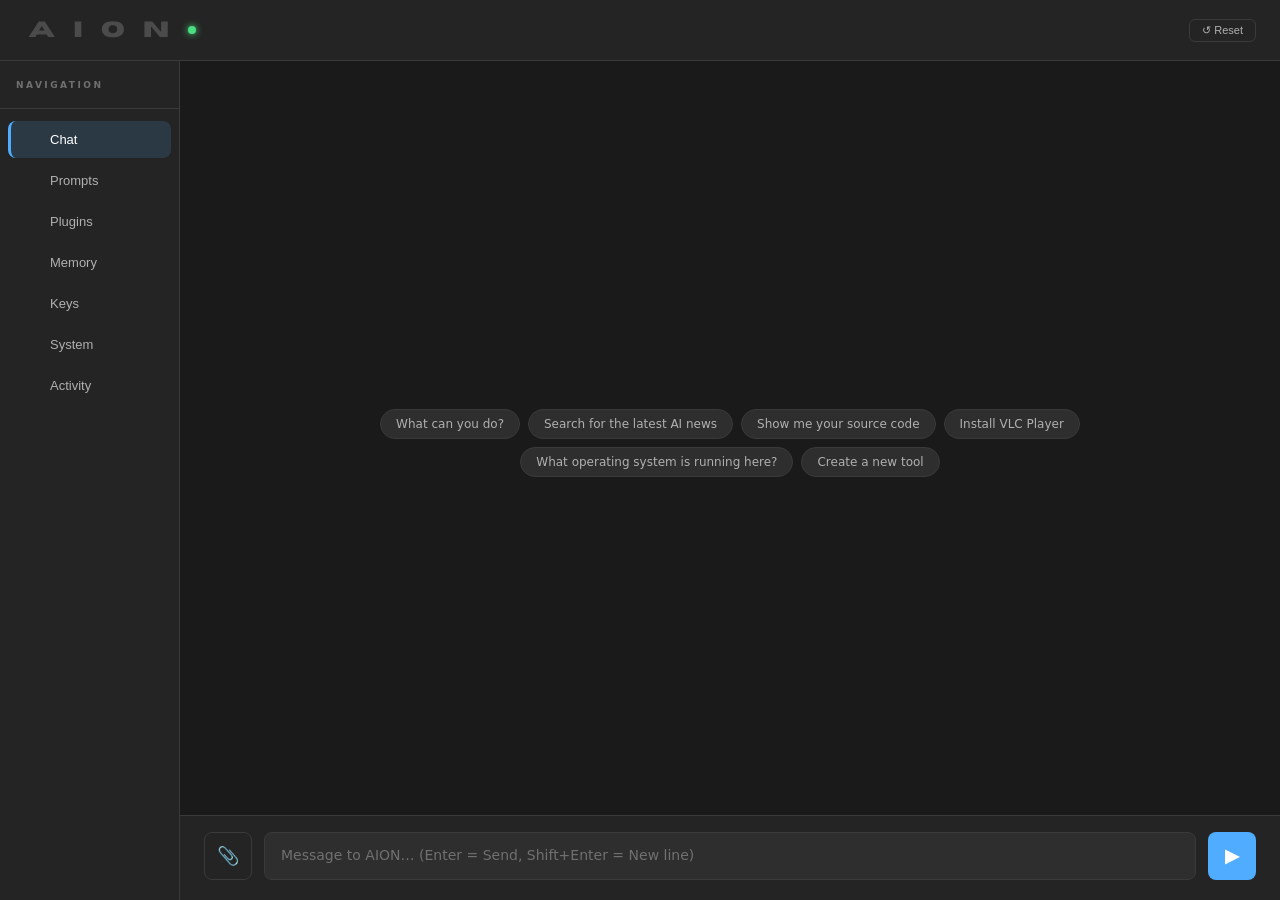
==== static/index.html @ 388251c5 "release: v1.2.2 — refactor, stability fixes, wakeup & UI improvements Refactoring: - Extract AionMem" ====
<!DOCTYPE html>
<html lang="en">
<head>
<meta charset="utf-8" />
<meta name="viewport" content="width=device-width, initial-scale=1" />
<title>AION</title>
<script src="/lucide.min.js" onload="lucide.createIcons()"></script>
<style>
:root {
  --bg:      #1a1a1a;
  --bg2:     #242424;
  --bg3:     #2e2e2e;
  --bg4:     #383838;
  --bg5:     #424242;
  --border:  #3a3a3a;
  --border2: #4a4a4a;
  --text:    #ffffff;
  --text2:   #b0b0b0;
  --text3:   #707070;
  --accent:  #ffffff;
  --accent2: #e0e0e0;
  --green:   #4ade80;
  --red:     #ff6b6b;
  --yellow:  #fbbf24;
  --purple:  #d8b4fe;
  --purple2: #c084fc;
  --radius:  8px;
  --sidebar: 180px;
}
*, *::before, *::after { box-sizing: border-box; margin: 0; padding: 0; }
html, body { height: 100%; background: var(--bg); color: var(--text); font-family: 'Segoe UI', system-ui, -apple-system, sans-serif; font-size: 14px; overflow: hidden; }
.app { display: flex; flex-direction: column; height: 100vh; }

/* ── Update Banner ──────────────────────────────────────────────────────── */
#updateBanner {
  display: none;
  align-items: center;
  gap: 10px;
  padding: 8px 16px;
  background: #1a1500;
  border-bottom: 1px solid var(--yellow);
  color: var(--yellow);
  font-size: 13px;
  flex-shrink: 0;
  z-index: 100;
}
#updateBanner a { color: var(--yellow); text-decoration: underline; }
#updateBanner .ub-close {
  margin-left: auto;
  background: none;
  border: none;
  color: var(--yellow);
  font-size: 16px;
  cursor: pointer;
  line-height: 1;
  padding: 0 2px;
  opacity: .7;
}
#updateBanner .ub-close:hover { opacity: 1; }

/* ── Header ─────────────────────────────────────────────────────────────── */
.header {
  display: flex; align-items: center; justify-content: space-between;
  padding: 15px 24px; height: auto;
  background: var(--bg2); border-bottom: 1px solid var(--border);
  flex-shrink: 0; z-index: 20;
  gap: 16px;
}
.header-left { display: flex; align-items: center; gap: 14px; }
.logo-icon { width: 150px; flex-shrink: 0; }
.logo-wrap { display: flex; flex-direction: column; gap: 2px; }
.logo { font-size: 15px; font-weight: 900; letter-spacing: 4px; color: #ffffff; font-family: 'Cascadia Code','Fira Code','Consolas',monospace; line-height: 1.2; }
.logo-tagline { font-size: 9px; letter-spacing: 2.5px; color: var(--text3); font-family: 'Cascadia Code','Fira Code','Consolas',monospace; text-transform: uppercase; }
.status-dot { width: 8px; height: 8px; border-radius: 50%; background: var(--green); box-shadow: 0 0 7px var(--green); transition: all 0.3s; flex-shrink: 0; }
.status-dot.thinking { background: var(--yellow); box-shadow: 0 0 10px var(--yellow); animation: dotPulse 1s ease-in-out infinite; }
@keyframes dotPulse { 0%,100%{opacity:1;transform:scale(1)} 50%{opacity:.4;transform:scale(.75)} }
.mood-badge { font-size: 12px; opacity: 0.75; margin-left: 8px; color: var(--text2); letter-spacing: .3px; }
/* AION message bubbles: subtle tint per mood — barely visible, like a color temperature shift */
.msg.aion .msg-bubble.mood-curious    { background: #1a2535; border-color: rgba(100,160,255,.18); }
.msg.aion .msg-bubble.mood-focused    { background: #1e1a2e; border-color: rgba(140,100,255,.18); }
.msg.aion .msg-bubble.mood-playful    { background: #251f14; border-color: rgba(255,200,80,.18); }
.msg.aion .msg-bubble.mood-calm       { background: #182420; border-color: rgba(60,200,120,.18); }
.msg.aion .msg-bubble.mood-reflective { background: #201825; border-color: rgba(200,100,255,.18); }
/* Activity log table */
.activity-table { width: 100%; border-collapse: collapse; font-size: 12px; }
.activity-table th { text-align: left; color: var(--text3); font-size: 10px; letter-spacing: 1.5px; text-transform: uppercase; padding: 6px 10px; border-bottom: 1px solid var(--border); font-weight: 700; }
.activity-table td { padding: 7px 10px; border-bottom: 1px solid rgba(255,255,255,.04); color: var(--text2); vertical-align: middle; }
.activity-table tr:hover td { background: rgba(255,255,255,.03); }
.activity-table .aev-tool { font-family: monospace; color: var(--text); font-size: 12px; }
.activity-table .aev-ok   { color: #00e564; }
.activity-table .aev-err  { color: #ff5050; }
.activity-table .aev-dur  { color: var(--text3); font-size: 11px; }
.hbtn { background: transparent; border: 1px solid var(--border); color: var(--text2); padding: 4px 12px; border-radius: 6px; cursor: pointer; font-size: 11px; transition: all .15s; white-space: nowrap; }
.hbtn:hover { border-color: var(--text); color: var(--text); }
.hbtn.danger:hover { border-color: var(--red); color: var(--red); }

/* ── Main layout ─────────────────────────────────────────────────────────── */
.main { display: flex; flex: 1; overflow: hidden; }

/* ══════════════════════════════════════════════════════════════════════════
   PERSISTENT SIDEBAR
══════════════════════════════════════════════════════════════════════════ */
.sidebar {
  width: var(--sidebar); min-width: var(--sidebar);
  background: var(--bg2); border-right: 1px solid var(--border);
  display: flex; flex-direction: column;
  flex-shrink: 0; z-index: 10; overflow: hidden;
}
.sidebar-top {
  height: 48px; display: flex; align-items: center; padding: 0 16px;
  border-bottom: 1px solid var(--border); flex-shrink: 0;
}
.sidebar-label { font-size: 9px; letter-spacing: 2.5px; text-transform: uppercase; color: var(--text3); font-weight: 700; }
.sidebar-nav { display: flex; flex-direction: column; padding: 12px 8px; gap: 4px; flex: 1; }

.snav-btn {
  display: flex; align-items: center; gap: 12px;
  padding: 11px 12px; border-radius: 8px; width: 100%;
  border: none; background: transparent; color: var(--text2);
  font-size: 13px; font-weight: 500; cursor: pointer; transition: all .15s; text-align: left;
  white-space: nowrap; position: relative;
}
.snav-btn:hover { background: var(--bg3); color: var(--text); }
.snav-btn.active {
  background: rgba(79, 172, 254, 0.15); color: #ffffff;
  border-left: 3px solid #4facfe; padding-left: 9px;
}
.snav-icon { display:flex; align-items:center; justify-content:center; flex-shrink:0; width:18px; }
.snav-icon svg { width:15px; height:15px; stroke-width:1.75; }
/* Lucide icon sizing helper */
.icon svg, i[data-lucide] { display:inline-block; vertical-align:middle; }
.icon-sm svg { width:13px; height:13px; stroke-width:1.75; }
.icon-md svg { width:16px; height:16px; stroke-width:1.75; }
.icon-lg svg { width:20px; height:20px; stroke-width:1.5; }
.iacc-icon svg { width:13px; height:13px; stroke-width:1.75; }
.snav-label { flex: 1; }
.snav-dot { width: 5px; height: 5px; border-radius: 50%; background: var(--yellow); flex-shrink: 0; opacity: 0; transition: opacity .15s; }
.snav-dot.visible { opacity: 1; }

/* ══════════════════════════════════════════════════════════════════════════
   CONTENT AREA — full-width pages
══════════════════════════════════════════════════════════════════════════ */
.content-area { flex: 1; min-width: 0; display: flex; overflow: hidden; position: relative; }

.section { position: absolute; inset: 0; display: none; flex-direction: column; overflow: hidden; }
.section.active { display: flex; }

/* ─────────────────────────────────────────────────────────────────
   SECTION: CHAT
───────────────────────────────────────────────────────────────── */
.messages {
  flex: 1; overflow-y: auto; padding: 32px 48px 20px;
  display: flex; flex-direction: column; gap: 12px; scroll-behavior: smooth;
}
.welcome { display: flex; flex-direction: column; align-items: center; justify-content: center; flex: 1; gap: 18px; padding: 40px; text-align: center; }
.welcome-icon { font-size: 42px; opacity: .12; line-height: 1; }
.welcome h2 { font-size: 30px; font-weight: 900; letter-spacing: 8px; color: #ffffff; font-family: 'Cascadia Code','Fira Code','Consolas',monospace; }
.welcome p { color: var(--text2); max-width: 360px; line-height: 1.75; font-size: 13px; }
.chips { display: flex; flex-wrap: wrap; gap: 8px; justify-content: center; margin-top: 6px; }
.chip { background: var(--bg3); border: 1px solid var(--border); color: var(--text2); padding: 7px 15px; border-radius: 20px; font-size: 12px; cursor: pointer; transition: all .15s; user-select: none; }
.scroll-bottom-btn { position:absolute; right:22px; bottom:78px; z-index:30; width:32px; height:32px; border-radius:50%; background:var(--bg4); border:1px solid var(--border); color:var(--text2); cursor:pointer; display:flex; align-items:center; justify-content:center; box-shadow:0 2px 10px rgba(0,0,0,.5); transition:opacity .18s, transform .18s; opacity:0; pointer-events:none; }
.scroll-bottom-btn.visible { opacity:1; pointer-events:auto; }
.scroll-bottom-btn:hover { background:var(--bg5); color:var(--text); transform:translateY(-1px); }
.perm-row { display:flex; align-items:center; justify-content:space-between; padding:5px 8px; background:var(--bg3); border-radius:6px; border:1px solid var(--border); }
.perm-label { font-size:12px; color:var(--text2); }
.perm-select { background:var(--bg4); border:1px solid var(--border); color:var(--text); padding:3px 6px; border-radius:5px; font-size:11px; cursor:pointer; outline:none; }
.perm-select.val-allow { border-color:rgba(0,229,100,.4); color:#00e564; }
.perm-select.val-ask   { border-color:rgba(255,200,0,.4);  color:#ffc800; }
.perm-select.val-deny  { border-color:rgba(255,80,80,.4);  color:#ff5050; }
.key-badge { font-size: 10px; font-weight: 700; padding: 2px 7px; border-radius: 10px; letter-spacing: .5px; }
.key-set   { background: rgba(0,229,100,.12); color: #00e564; border: 1px solid rgba(0,229,100,.25); }
.key-missing { background: rgba(255,80,80,.12); color: #ff5050; border: 1px solid rgba(255,80,80,.25); }
.key-name  { font-size: 11px; font-family: monospace; color: var(--text2); }
.key-input { flex: 1; background: var(--bg4); border: 1px solid var(--border); color: var(--text); padding: 5px 8px; border-radius: 6px; font-size: 12px; font-family: monospace; outline: none; }
.key-input:focus { border-color: var(--text2); }
.chip:hover { border-color: var(--text); color: var(--text); background: rgba(255,255,255,.06); }

/* Messages */
.msg { display: flex; flex-direction: column; max-width: min(78%, 780px); animation: msgIn .18s ease; margin-bottom: 8px; min-width: 0; }
@keyframes msgIn { from{opacity:0;transform:translateY(4px)} to{opacity:1;transform:translateY(0)} }
.msg.user  { align-self: flex-end;  align-items: flex-end; }
.msg.aion  { align-self: flex-start; align-items: flex-start; }
.msg-label { font-size: 10px; color: var(--text3); letter-spacing: 1.5px; text-transform: uppercase; margin-bottom: 5px; padding: 0 4px; }
.msg-bubble {
  padding: 14px 18px; border-radius: var(--radius); line-height: 1.65; font-size: 14px;
  word-break: break-word; overflow-wrap: break-word; min-width: 0;
  max-width: 100%; overflow: hidden;
}
.msg.user .msg-bubble { background: #2e2e2e; border: 1px solid #3a3a3a; color: #e8e8e8; border-radius: var(--radius) var(--radius) 4px var(--radius); }
.msg.aion .msg-bubble { background: var(--bg3); border: 1px solid var(--border); border-radius: var(--radius) var(--radius) var(--radius) 4px; }
.msg.aion .msg-bubble.streaming::after { content: '▋'; color: var(--text2); animation: cursorBlink .8s step-end infinite; font-size: 13px; margin-left: 1px; }
@keyframes cursorBlink { 50%{opacity:0} }
.token-badge { font-size: 10px; color: var(--text3); margin-top: 4px; padding-left: 2px; opacity: .6; letter-spacing: .3px; }
.msg-bubble code { background: rgba(255,255,255,.07); padding: 1px 6px; border-radius: 4px; font-family: 'Cascadia Code','Fira Code','Consolas',monospace; font-size: 12.5px; color: #b8d8ff; }
.msg-bubble pre { background: rgba(0,0,0,.5); border: 1px solid var(--border2); border-radius: 7px; padding: 12px 14px; margin: 8px 0; overflow-x: auto; max-width: 100%; }
.msg-bubble pre code { background: none; padding: 0; font-size: 12px; color: #cce0ff; white-space: pre; }
.msg-bubble strong { color: #fff; }
.msg-bubble em { color: var(--text2); font-style: italic; }
.msg-bubble h1,.msg-bubble h2,.msg-bubble h3 { color: #fff; margin: 10px 0 4px; }
.msg-bubble ul,.msg-bubble ol { margin: 6px 0 6px 20px; }
.msg-bubble li { margin: 3px 0; }
.msg-bubble p  { margin: 4px 0; }
.msg-bubble a  { color: #a0c8ff; word-break: break-all; }

/* Copy button */
.msg-actions { display: flex; gap: 4px; opacity: 0; transition: opacity .15s; margin-top: 5px; padding: 0 4px; }
.msg:hover .msg-actions { opacity: 1; }
.copy-btn { background: var(--bg3); border: 1px solid var(--border); color: var(--text3); padding: 3px 9px; border-radius: 5px; font-size: 10px; cursor: pointer; transition: all .15s; letter-spacing: .3px; }
.copy-btn:hover { border-color: var(--text2); color: var(--text2); background: rgba(255,255,255,.04); }
.approval-bar { display: flex; gap: 8px; margin-top: 10px; padding: 10px 14px; background: rgba(255,255,255,.03); border: 1px solid var(--border); border-radius: 8px; align-items: center; }
.approval-bar-label { font-size: 11px; color: var(--text2); flex: 1; }
.approval-btn { padding: 6px 18px; border-radius: 6px; border: 1px solid; font-size: 12px; font-weight: 600; cursor: pointer; letter-spacing: .4px; transition: all .15s; background: transparent; }
.approval-btn.confirm { border-color: var(--green); color: var(--green); }
.approval-btn.confirm:hover { background: rgba(0,230,118,.12); }
.approval-btn.cancel  { border-color: var(--red); color: var(--red); }
.approval-btn.cancel:hover  { background: rgba(255,77,77,.12); }
.approval-btn:disabled { opacity: .4; cursor: default; }

/* ── Inline Accordions (Thoughts + Tools) ─────────────────────────────── */
.inline-acc {
  align-self: center;
  width: 100%; max-width: 660px;
  border-radius: 7px; border: 1px solid var(--border);
  overflow: hidden; animation: msgIn .15s ease; flex-shrink: 0; margin: 1px 0;
}
.thought-acc { background: rgba(155,109,219,.05); border-left: 2px solid rgba(155,109,219,.4); }
.tool-acc { background: var(--bg2); border-left: 2px solid var(--border2); }
.tool-acc.running { border-left-color: var(--text2); }
.tool-acc.ok  { border-left-color: var(--green); }
.tool-acc.err { border-left-color: var(--red); }

.inline-acc-hdr {
  display: flex; align-items: center; gap: 7px;
  padding: 6px 10px 6px 8px; cursor: pointer; user-select: none;
  font-size: 11.5px; color: var(--text2); min-height: 32px;
}
.inline-acc-hdr:hover { background: rgba(255,255,255,.025); }
.iacc-icon { font-size: 12px; flex-shrink: 0; }
.iacc-name { font-family: 'Cascadia Code','Fira Code','Consolas',monospace; font-size: 11px; font-weight: 600; color: var(--text); flex-shrink: 0; }
.iacc-badge { font-size: 9px; color: var(--purple2); background: rgba(155,109,219,.15); padding: 1px 6px; border-radius: 7px; border: 1px solid rgba(155,109,219,.2); flex-shrink: 0; letter-spacing: .3px; }
.iacc-preview { flex: 1; font-size: 11px; color: var(--text3); overflow: hidden; text-overflow: ellipsis; white-space: nowrap; }
.iacc-status { flex-shrink: 0; font-size: 11px; display: flex; align-items: center; }
.iacc-status.ok  { color: var(--green); }
.iacc-status.err { color: var(--red); }
.iacc-status.running { color: var(--text3); }
.iacc-detail-btn { background: none; border: 1px solid var(--border); color: var(--text3); border-radius: 4px; font-size: 10px; padding: 1px 6px; cursor: pointer; flex-shrink: 0; transition: all .15s; }
.iacc-detail-btn:hover { border-color: var(--text3); color: var(--text2); }
.iacc-toggle { font-size: 9px; color: var(--text3); transition: transform .2s; flex-shrink: 0; margin-left: 2px; }
.inline-acc.open .iacc-toggle { transform: rotate(90deg); }

.inline-acc-body { display: none; border-top: 1px solid var(--border); }
.inline-acc.open .inline-acc-body { display: block; }
.thought-acc .inline-acc-body { padding: 10px 12px; }
.thought-body-text { font-size: 12.5px; color: #d0c0f0; line-height: 1.7; white-space: pre-wrap; word-break: break-word; }
.tool-acc .inline-acc-body { padding: 8px 10px 10px; }
.iacc-section-label { font-size: 9px; color: var(--text3); letter-spacing: 1.2px; text-transform: uppercase; margin: 6px 0 3px; }
.iacc-code { background: rgba(0,0,0,.4); border-radius: 5px; padding: 7px 9px; font-family: 'Cascadia Code','Fira Code','Consolas',monospace; font-size: 11px; color: #a0c8e8; white-space: pre-wrap; word-break: break-all; max-height: 180px; overflow-y: auto; line-height: 1.5; }
.iacc-code.result { color: #b8d8b8; }

/* Thinking indicator */
.inline-thinking {
  align-self: center; display: flex; align-items: center; gap: 8px;
  padding: 6px 10px; color: var(--text3); font-size: 12px;
  animation: fadeIn .2s ease;
}
@keyframes fadeIn { from{opacity:0} to{opacity:1} }
.spinner { width: 12px; height: 12px; border: 1.5px solid var(--border2); border-top-color: var(--text2); border-radius: 50%; animation: spin .7s linear infinite; flex-shrink: 0; }
.mini-spinner { width: 10px; height: 10px; border: 1.5px solid var(--border2); border-top-color: var(--text2); border-radius: 50%; animation: spin .7s linear infinite; }
@keyframes spin { to{transform:rotate(360deg)} }

/* Input row */
.input-row { padding: 16px 24px 20px; background: var(--bg2); border-top: 1px solid var(--border); display: flex; gap: 12px; align-items: flex-end; }
.input-row textarea { flex: 1; background: var(--bg3); border: 1px solid var(--border); color: var(--text); padding: 12px 16px; border-radius: 8px; font-size: 14px; font-family: inherit; resize: none; min-height: 48px; max-height: 130px; outline: none; line-height: 1.5; transition: all .15s; }
.input-row textarea:focus { border-color: #4facfe; background: var(--bg4); box-shadow: 0 0 0 3px rgba(79,172,254,0.08); }
.input-row textarea::placeholder { color: var(--text3); }
.input-row textarea:disabled { opacity: .5; cursor: not-allowed; }
.send-btn { width: 48px; height: 48px; border-radius: 8px; background: #4facfe; border: none; color: #ffffff; font-size: 18px; cursor: pointer; display: flex; align-items: center; justify-content: center; flex-shrink: 0; transition: all .15s; font-weight: bold; }
.send-btn:hover:not(:disabled) { background: #3094ea; transform: translateY(-2px); box-shadow: 0 4px 12px rgba(79,172,254,0.3); }
.send-btn:disabled { background: var(--bg4); color: var(--text3); cursor: not-allowed; }
.stop-btn { width: 48px; height: 48px; border-radius: 8px; background: #e53935; border: none; color: #ffffff; font-size: 18px; cursor: pointer; display: flex; align-items: center; justify-content: center; flex-shrink: 0; transition: all .15s; font-weight: bold; animation: stopPulse 1.2s ease-in-out infinite; }
.stop-btn:hover { background: #c62828; transform: translateY(-2px); box-shadow: 0 4px 12px rgba(229,57,53,0.4); }
@keyframes stopPulse { 0%,100% { box-shadow: 0 0 0 0 rgba(229,57,53,0.4); } 50% { box-shadow: 0 0 0 6px rgba(229,57,53,0); } }
.attach-btn { width: 48px; height: 48px; border-radius: 8px; background: transparent; border: 1px solid var(--border); color: var(--text2); font-size: 18px; cursor: pointer; display: flex; align-items: center; justify-content: center; flex-shrink: 0; transition: all .15s; }
.attach-btn:hover { border-color: #4facfe; color: #4facfe; background: rgba(79,172,254,0.08); }
.attach-preview { display: flex; gap: 8px; flex-wrap: wrap; padding: 8px 20px 0; }
.attach-thumb { position: relative; width: 52px; height: 52px; border-radius: 6px; overflow: hidden; border: 1px solid var(--border); }
.attach-thumb img { width: 100%; height: 100%; object-fit: cover; }
.attach-thumb .remove-attach { position: absolute; top: 1px; right: 2px; background: rgba(0,0,0,.65); color: #fff; border: none; border-radius: 50%; width: 16px; height: 16px; font-size: 10px; cursor: pointer; display: flex; align-items: center; justify-content: center; padding: 0; line-height: 1; }
.attach-file-chip { display: flex; align-items: center; gap: 5px; background: var(--bg3); border: 1px solid var(--border); border-radius: 16px; padding: 4px 10px; font-size: 12px; color: var(--text2); }
.attach-file-chip button { background: none; border: none; color: var(--text3); cursor: pointer; font-size: 12px; padding: 0; line-height: 1; }

/* ─────────────────────────────────────────────────────────────────
   PAGE HEADER (shared)
───────────────────────────────────────────────────────────────── */
.page-hdr {
  padding: 18px 32px; border-bottom: 1px solid var(--border);
  display: flex; align-items: center; justify-content: space-between;
  flex-shrink: 0; background: var(--bg2);
}
.page-hdr-left { display: flex; flex-direction: column; gap: 3px; }
.page-title { font-size: 15px; font-weight: 700; color: var(--text); }
.page-subtitle { font-size: 12px; color: var(--text3); }
.page-hdr-actions { display: flex; align-items: center; gap: 10px; }

.page-scroll { flex: 1; overflow-y: auto; padding: 24px 32px; display: flex; flex-direction: column; gap: 16px; }

.action-btn { background: var(--bg3); border: 1px solid var(--border); color: var(--text2); padding: 7px 14px; border-radius: 7px; cursor: pointer; font-size: 12px; transition: all .15s; white-space: nowrap; font-weight: 500; }
.action-btn:hover { border-color: #4facfe; color: #4facfe; background: rgba(79,172,254,0.08); }
.action-btn.primary { background: #4facfe; border-color: #4facfe; color: #ffffff; font-weight: 600; }
.action-btn.primary:hover { background: #3094ea; border-color: #3094ea; }
.action-btn.danger:hover { border-color: var(--red); color: var(--red); }
.action-btn:disabled { opacity: .4; cursor: not-allowed; }

.section-hdr { display: flex; align-items: center; gap: 8px; padding-bottom: 8px; border-bottom: 1px solid var(--border); flex-shrink: 0; }
.section-title { font-size: 10px; letter-spacing: 1.5px; text-transform: uppercase; color: var(--text2); font-weight: 700; }
.section-badge { background: var(--bg4); color: var(--text2); border-radius: 8px; padding: 1px 8px; font-size: 10px; }
.section-badge.ok { background: rgba(0,230,118,.12); color: var(--green); }

/* ─────────────────────────────────────────────────────────────────
   SECTION: PROMPTS
───────────────────────────────────────────────────────────────── */
.prompt-body { display: flex; flex: 1; min-height: 0; overflow: hidden; }
.prompt-file-nav {
  width: 180px; min-width: 180px; border-right: 1px solid var(--border);
  padding: 10px 8px; display: flex; flex-direction: column; gap: 2px;
  background: var(--bg); overflow-y: auto; flex-shrink: 0;
}
.prompt-item { display: flex; align-items: center; gap: 10px; padding: 9px 10px; border-radius: 7px; cursor: pointer; border: none; border-left: 2px solid transparent; background: transparent; color: var(--text2); font-size: 13px; width: 100%; text-align: left; transition: all .15s; }
.prompt-item:hover { background: var(--bg3); color: var(--text); }
.prompt-item.active { background: rgba(255,255,255,.05); color: #ffffff; border-left-color: #ffffff; }
.prompt-item .pi-icon { display:flex; align-items:center; flex-shrink:0; }
.prompt-item .pi-icon svg { width:14px; height:14px; stroke-width:1.75; }
.prompt-item .pi-label { flex: 1; }
.prompt-item .pi-dirty { width: 6px; height: 6px; border-radius: 50%; background: var(--yellow); flex-shrink: 0; opacity: 0; transition: opacity .15s; }
.prompt-item .pi-dirty.visible { opacity: 1; }
.prompt-editor-col { flex: 1; min-width: 0; display: flex; flex-direction: column; padding: 14px 20px; gap: 10px; }
.prompt-editor-wrap { flex: 1; min-height: 0; display: flex; }
.prompt-editor { flex: 1; background: var(--bg); border: 1px solid var(--border); color: var(--text); padding: 12px 14px; border-radius: 7px; font-size: 12px; font-family: 'Cascadia Code','Fira Code','Consolas',monospace; resize: none; outline: none; line-height: 1.6; tab-size: 2; transition: border-color .15s; }
.prompt-editor:focus { border-color: var(--text2); }
.prompt-editor.dirty { border-color: var(--yellow); }
.prompt-footer { display: flex; align-items: center; justify-content: space-between; gap: 8px; flex-shrink: 0; }
.prompt-status { font-size: 11px; color: var(--text3); flex: 1; transition: color .2s; }
.prompt-status.ok  { color: var(--green); }
.prompt-status.err { color: var(--red); }

/* ─────────────────────────────────────────────────────────────────
   SECTION: PLUGINS
───────────────────────────────────────────────────────────────── */
.plugin-card { background: var(--bg3); border: 1px solid var(--border); border-left: 3px solid var(--border2); border-radius: 8px; overflow: hidden; transition: border-color .15s; }
.plugin-card.loaded { border-left-color: var(--green); }
.plugin-card.unloaded { border-left-color: var(--red); opacity: .6; }
.plugin-hdr { display: flex; align-items: center; gap: 8px; padding: 10px 12px; cursor: pointer; user-select: none; }
.plugin-hdr:hover { background: rgba(255,255,255,.02); }
.plugin-icon { font-size: 14px; flex-shrink: 0; }
.plugin-name { flex: 1; font-size: 13px; font-weight: 600; color: var(--text); font-family: 'Cascadia Code','Fira Code','Consolas',monospace; }
.plugin-count { font-size: 10px; color: var(--text3); background: var(--bg4); padding: 1px 7px; border-radius: 8px; }
.plugin-count.loaded { color: var(--green); background: rgba(0,230,118,.1); }
.plugin-chevron { font-size: 10px; color: var(--text3); transition: transform .2s; flex-shrink: 0; }
.plugin-card.open .plugin-chevron { transform: rotate(90deg); }
.plugin-tools { display: none; border-top: 1px solid var(--border); padding: 8px 12px; flex-direction: column; gap: 4px; }
.plugin-card.open .plugin-tools { display: flex; }
.plugin-tool-row { display: flex; align-items: flex-start; gap: 8px; padding: 4px 0; }
.pt-status { font-size: 11px; flex-shrink: 0; margin-top: 1px; }
.pt-status.ok  { color: var(--green); }
.pt-status.err { color: var(--red); }
.pt-name { font-size: 11px; font-family: 'Cascadia Code','Fira Code','Consolas',monospace; color: var(--text2); min-width: 110px; flex-shrink: 0; }
.pt-desc { font-size: 11px; color: var(--text3); line-height: 1.5; }
.orphan-section { margin-top: 4px; }
.orphan-label { font-size: 10px; color: var(--text3); letter-spacing: 1px; text-transform: uppercase; margin-bottom: 6px; }
.orphan-chip { display: inline-flex; align-items: center; gap: 4px; background: var(--bg4); border: 1px solid var(--border); color: var(--text2); padding: 3px 9px; border-radius: 12px; font-size: 11px; font-family: 'Cascadia Code','Fira Code','Consolas',monospace; margin: 2px; }
.snap-section { margin-top: 12px; border: 1px solid var(--border); border-radius: 8px; overflow: hidden; }
.snap-section-hdr { display: flex; align-items: center; gap: 8px; padding: 8px 12px; cursor: pointer; user-select: none; background: var(--bg3); }
.snap-section-hdr:hover { background: var(--bg4); }
.snap-title { font-size: 11px; color: var(--text2); letter-spacing: .5px; flex: 1; }
.snap-chevron { font-size: 10px; color: var(--text3); transition: transform .15s; }
.snap-section.open .snap-chevron { transform: rotate(90deg); }
.snap-body { display: none; padding: 8px 0; }
.snap-section.open .snap-body { display: block; }
.snap-plugin-row { display: flex; align-items: center; gap: 8px; padding: 5px 12px; border-bottom: 1px solid var(--border); }
.snap-plugin-row:last-child { border-bottom: none; }
.snap-plugin-name { font-size: 11px; font-family: 'Cascadia Code','Fira Code','Consolas',monospace; color: var(--text2); min-width: 130px; }
.snap-ts-list { display: flex; flex-direction: column; gap: 3px; flex: 1; }
.snap-ts-entry { display: flex; align-items: center; gap: 8px; }
.snap-ts { font-size: 10px; color: var(--text3); font-family: 'Cascadia Code','Fira Code','Consolas',monospace; }
.snap-size { font-size: 10px; color: var(--text3); opacity: .6; }
.snap-restore-btn { font-size: 10px; padding: 1px 7px; background: transparent; border: 1px solid var(--border); color: var(--text3); border-radius: 4px; cursor: pointer; transition: color .1s, border-color .1s; }
.snap-restore-btn:hover { color: var(--accent); border-color: var(--accent); }

/* ─────────────────────────────────────────────────────────────────
   SECTION: MEMORY
───────────────────────────────────────────────────────────────── */
.memory-search-wrap { display: flex; gap: 6px; flex-shrink: 0; }
.memory-search { flex: 1; background: var(--bg); border: 1px solid var(--border); color: var(--text); padding: 9px 14px; border-radius: 8px; font-size: 13px; outline: none; transition: all .15s; }
.memory-search:focus { border-color: #4facfe; background: var(--bg4); box-shadow: 0 0 0 3px rgba(79,172,254,0.08); }
.memory-search:focus { border-color: var(--text2); }
.memory-search::placeholder { color: var(--text3); }
.memory-list { display: flex; flex-direction: column; gap: 6px; }
.memory-entry { background: var(--bg3); border: 1px solid var(--border); border-left: 3px solid #4facfe; border-radius: 8px; padding: 12px 14px; transition: all .15s; }
.memory-entry.success { border-left-color: var(--green); }
.memory-entry.failure { border-left-color: var(--red); }
.memory-meta { display: flex; align-items: center; gap: 8px; margin-bottom: 5px; }
.memory-cat { font-size: 10px; letter-spacing: 1px; text-transform: uppercase; color: var(--text2); font-weight: 600; }
.memory-ts  { font-size: 10px; color: var(--text3); margin-left: auto; }
.memory-summary { font-size: 12.5px; color: var(--text); line-height: 1.5; }
.memory-lesson  { font-size: 11px; color: var(--text2); margin-top: 4px; line-height: 1.5; }
.memory-empty { display: flex; flex-direction: column; align-items: center; gap: 10px; padding: 40px 20px; color: var(--text3); font-size: 12px; text-align: center; }

/* ─────────────────────────────────────────────────────────────────
   SECTION: SYSTEM
───────────────────────────────────────────────────────────────── */
.settings-group { display: flex; flex-direction: column; gap: 8px; }
.settings-label { font-size: 10px; letter-spacing: 1.5px; text-transform: uppercase; color: var(--text2); font-weight: 700; margin-bottom: 4px; }
.settings-row { display: flex; align-items: center; gap: 8px; flex-wrap: wrap; }
.settings-select { background: var(--bg); border: 1px solid var(--border); color: var(--text); padding: 9px 12px; border-radius: 8px; font-size: 13px; cursor: pointer; outline: none; flex: 1; max-width: 360px; transition: all .15s; }
.settings-select:focus { border-color: #4facfe; background: var(--bg4); box-shadow: 0 0 0 3px rgba(79,172,254,0.08); }
.settings-val { background: var(--bg); border: 1px solid var(--border); color: var(--text2); padding: 7px 12px; border-radius: 7px; font-size: 11.5px; font-family: 'Cascadia Code','Fira Code','Consolas',monospace; word-break: break-all; max-width: 600px; }
.settings-divider { height: 1px; background: var(--border); margin: 4px 0; }

/* ── Keys Layout ───────────────────────────────────────────────────────── */
.keys-provider-card { background: var(--bg3); border: 1px solid var(--border); border-radius: 10px; padding: 18px; display: flex; flex-direction: column; gap: 14px; }
.keys-provider-header { display: flex; align-items: center; justify-content: space-between; gap: 12px; }
.keys-provider-title { display: flex; align-items: center; gap: 10px; font-size: 13px; font-weight: 700; color: var(--text); }
.keys-provider-status { width: 8px; height: 8px; border-radius: 50%; flex-shrink: 0; }
.keys-provider-status.set { background: var(--green); }
.keys-provider-status.missing { background: var(--red); }
.keys-item { background: var(--bg4); border: 1px solid var(--border); border-radius: 8px; padding: 12px 14px; display: flex; flex-direction: column; gap: 10px; }
.keys-item-header { display: flex; align-items: center; justify-content: space-between; gap: 10px; }
.keys-item-name { font-size: 12px; font-weight: 700; color: var(--text); font-family: 'Cascadia Code','Fira Code','Consolas',monospace; }
.keys-item-input { display: flex; gap: 6px; align-items: center; flex-wrap: wrap; }
.keys-item-input input { flex: 1; min-width: 200px; }
.keys-badge { display: inline-block; padding: 3px 8px; border-radius: 4px; font-size: 10px; font-weight: 700; letter-spacing: 0.5px; }
.keys-badge.set { background: rgba(74,222,128,0.15); color: var(--green); }
.keys-badge.missing { background: rgba(255,107,107,0.15); color: var(--red); }

.stat-grid { display: grid; grid-template-columns: repeat(4, 1fr); gap: 10px; }
.stat-card { background: var(--bg3); border: 1px solid var(--border); border-radius: 8px; padding: 16px; display: flex; flex-direction: column; gap: 4px; }
.stat-value { font-size: 26px; font-weight: 800; color: #ffffff; line-height: 1; font-family: 'Cascadia Code','Fira Code','Consolas',monospace; }
.stat-label { font-size: 10px; color: var(--text3); text-transform: uppercase; letter-spacing: 1px; }

/* ── System Section Cards ─────────────────────────────────────────────── */
.sys-card { background: var(--bg3); border: 1px solid var(--border); border-radius: 10px; padding: 18px 20px; display: flex; flex-direction: column; gap: 12px; }
.sys-card-title { font-size: 11px; letter-spacing: 1.5px; text-transform: uppercase; color: var(--text); font-weight: 700; display: flex; align-items: center; gap: 8px; }
.sys-card-title i { flex-shrink: 0; }
.sys-cols { display: grid; grid-template-columns: 1fr 1fr; gap: 12px; }
.sys-cols .sys-card { min-width: 0; }

/* ── Settings Tabs ─────────────────────────────────────────────────────── */
.settings-tabs { display: flex; gap: 2px; border-bottom: 1px solid var(--border); margin-bottom: 16px; flex-shrink: 0; }
.settings-tab { padding: 8px 14px; font-size: 12px; background: transparent; border: none; color: var(--text2); cursor: pointer; transition: all .15s; border-bottom: 2px solid transparent; }
.settings-tab:hover { color: var(--text); }
.settings-tab.active { color: var(--text); border-bottom-color: var(--blue, #2ea3f5); }
.settings-tab-content { display: none; }
.settings-tab-content.active { display: block; }

/* ── Channel Bar ───────────────────────────────────────────────────────── */
.channel-bar { background: var(--bg2); border-bottom: 1px solid var(--border); padding: 7px 16px; display: flex; align-items: center; gap: 7px; flex-shrink: 0; overflow-x: auto; scrollbar-width: none; }
.channel-bar::-webkit-scrollbar { display: none; }
.channel-bar-label { font-size: 9px; letter-spacing: 2px; text-transform: uppercase; color: var(--text3); font-weight: 700; flex-shrink: 0; }
.ch-pill { display: flex; align-items: center; gap: 5px; padding: 4px 11px; border-radius: 20px; border: 1px solid var(--border); background: transparent; color: var(--text2); font-size: 11px; cursor: pointer; white-space: nowrap; transition: all .15s; flex-shrink: 0; }
.ch-pill:hover { border-color: var(--border2); color: var(--text); }
.ch-pill.active { background: rgba(255,255,255,.08); color: #fff; border-color: var(--border2); }
.ch-pill .ch-badge { background: var(--bg5); padding: 1px 5px; border-radius: 10px; font-size: 10px; color: var(--text3); }
.ch-readonly { font-size: 9px; color: var(--text3); padding: 2px 7px; background: var(--bg4); border-radius: 10px; margin-left: 4px; }

/* ── Modal ───────────────────────────────────────────────────────────────── */
.modal-overlay { position: fixed; inset: 0; background: rgba(0,0,0,0.7); backdrop-filter: blur(2px); display: flex; justify-content: center; align-items: center; z-index: 1000; opacity: 0; pointer-events: none; transition: opacity 0.2s; }
.modal-overlay.show { opacity: 1; pointer-events: auto; }
.modal-content { background: var(--bg2); border: 1px solid var(--border); border-radius: 12px; width: 90%; max-width: 650px; max-height: 85vh; display: flex; flex-direction: column; box-shadow: 0 10px 40px rgba(0,0,0,0.5); overflow: hidden; transform: translateY(20px) scale(0.98); transition: transform 0.2s; }
.modal-overlay.show .modal-content { transform: translateY(0) scale(1); }
.modal-header { padding: 14px 20px; border-bottom: 1px solid var(--border); background: var(--bg3); display: flex; justify-content: space-between; align-items: center; flex-shrink: 0; }
.modal-title { font-weight: 700; color: #ffffff; display: flex; align-items: center; gap: 10px; font-family: 'Cascadia Code','Fira Code','Consolas',monospace; font-size: 14px; }
.modal-close { background: none; border: none; color: var(--text3); font-size: 24px; line-height: 1; cursor: pointer; transition: color 0.2s; padding: 0 5px; }
.modal-close:hover { color: var(--red); }
.modal-body { padding: 20px; overflow-y: auto; display: flex; flex-direction: column; gap: 16px; }
.detail-label { font-size: 11px; color: var(--text3); letter-spacing: 1.5px; text-transform: uppercase; font-weight: 700; }
.detail-box { background: #09090b; border: 1px solid var(--border); border-radius: 8px; padding: 14px; font-size: 12.5px; font-family: 'Cascadia Code','Fira Code','Consolas',monospace; color: #a0a0b8; white-space: pre-wrap; word-break: break-all; max-height: 300px; overflow-y: auto; line-height: 1.5; box-shadow: inset 0 2px 5px rgba(0,0,0,0.3); }
.json-key    { color: #82aaff; }
.json-string { color: #c3e88d; }
.json-number { color: #f78c6c; }
.json-boolean{ color: #c792ea; }
.json-null   { color: #ff5370; }

/* ── Toast ───────────────────────────────────────────────────────────────── */
.toast { position: fixed; bottom: 24px; right: 24px; background: var(--bg3); border: 1px solid var(--border2); color: var(--text); padding: 10px 18px; border-radius: 8px; font-size: 13px; opacity: 0; transition: opacity .3s; pointer-events: none; z-index: 100; }
.toast.show { opacity: 1; }

/* ── Scrollbars ──────────────────────────────────────────────────────────── */
::-webkit-scrollbar { width: 6px; height: 6px; }
::-webkit-scrollbar-track { background: transparent; }
::-webkit-scrollbar-thumb { background: var(--bg5); border-radius: 3px; }
::-webkit-scrollbar-thumb:hover { background: var(--text3); }

@media (max-width: 800px) {
  :root { --sidebar: 52px; }
  .snav-label { display: none; }
  .snav-btn { justify-content: center; padding: 10px 6px; }
  .snav-btn.active { border-left-width: 2px; padding-left: 6px; }
  .messages { padding: 16px 14px 12px; }
  .inline-acc { max-width: 100%; }
  .msg { max-width: 95%; }
  .stat-grid { grid-template-columns: 1fr 1fr; }
  .prompt-file-nav { width: 44px; }
  .prompt-item .pi-label, .prompt-item .pi-dirty { display: none; }
  .prompt-item { justify-content: center; padding: 10px 6px; }
  .sidebar-top { display: none; }
}
</style>
</head>
<body>
<div class="app">

  <!-- Update Banner -->
  <div id="updateBanner">
    <span>⚡</span>
    <span id="updateBannerText"></span>
    <button class="ub-close" onclick="dismissUpdateBanner()" title="Close">×</button>
  </div>

  <!-- Header — persistent -->
  <div class="header">
    <div class="header-left">
      <img src="aion-2026-small.svg" alt="AION" class="logo-icon" title="AION" />
      <div class="status-dot" id="statusDot"></div>
      <span id="moodBadge" class="mood-badge" title="AION's current mood"></span>
    </div>
    <button class="hbtn danger" onclick="resetChat()">↺ Reset</button>
  </div>

  <div class="main">

    <!-- ═══ PERSISTENT SIDEBAR ═══ -->
    <div class="sidebar">
      <div class="sidebar-top">
        <span class="sidebar-label">Navigation</span>
      </div>
      <nav class="sidebar-nav">
        <button class="snav-btn active" id="snav-chat" onclick="switchSection('chat')">
          <span class="snav-icon"><i data-lucide="message-square"></i></span>
          <span class="snav-label">Chat</span>
        </button>
        <button class="snav-btn" id="snav-prompts" onclick="switchSection('prompts')">
          <span class="snav-icon"><i data-lucide="file-text"></i></span>
          <span class="snav-label">Prompts</span>
          <span class="snav-dot" id="snav-dirty-prompts"></span>
        </button>
        <button class="snav-btn" id="snav-plugins" onclick="switchSection('plugins')">
          <span class="snav-icon"><i data-lucide="puzzle"></i></span>
          <span class="snav-label">Plugins</span>
        </button>
        <button class="snav-btn" id="snav-memory" onclick="switchSection('memory')">
          <span class="snav-icon"><i data-lucide="database"></i></span>
          <span class="snav-label">Memory</span>
        </button>
        <button class="snav-btn" id="snav-keys" onclick="switchSection('keys')">
          <span class="snav-icon"><i data-lucide="key-round"></i></span>
          <span class="snav-label">Keys</span>
        </button>
        <button class="snav-btn" id="snav-settings" onclick="switchSection('settings')">
          <span class="snav-icon"><i data-lucide="sliders-horizontal"></i></span>
          <span class="snav-label">System</span>
        </button>
        <button class="snav-btn" id="snav-activity" onclick="switchSection('activity')">
          <span class="snav-icon"><i data-lucide="zap"></i></span>
          <span class="snav-label">Activity</span>
        </button>
      </nav>
    </div>

    <!-- ═══ CONTENT AREA ═══ -->
    <div class="content-area">

      <!-- SECTION: CHAT -->
      <div class="section active" id="section-chat">
        <div class="channel-bar" id="channelBar" style="display:none">
          <span class="channel-bar-label">Channels</span>
          <div id="channelPills" style="display:flex;gap:6px;align-items:center;flex-wrap:nowrap"></div>
        </div>
        <div class="messages" id="messages">
          <div class="welcome" id="welcome">
            <div class="chips">
              <div class="chip" onclick="useChip(this)">What can you do?</div>
              <div class="chip" onclick="useChip(this)">Search for the latest AI news</div>
              <div class="chip" onclick="useChip(this)">Show me your source code</div>
              <div class="chip" onclick="useChip(this)">Install VLC Player</div>
              <div class="chip" onclick="useChip(this)">What operating system is running here?</div>
              <div class="chip" onclick="useChip(this)">Create a new tool</div>
            </div>
          </div>
        </div>
        <button id="scrollBottomBtn" class="scroll-bottom-btn" onclick="scrollChat()" title="Ganz nach unten">
          <i data-lucide="chevrons-down" style="width:15px;height:15px;stroke-width:2.5"></i>
        </button>
        <div id="attachPreview" class="attach-preview"></div>
        <div class="input-row">
          <input type="file" id="fileInput" multiple="" accept="image/*,text/*,.md,.json,.py,.js,.ts,.css,.html,.txt,.log,.csv,.pdf,.docx,.doc,.xlsx,.xls,.ogg,.mp3,.wav,.m4a,.flac,.aac,.opus" style="display:none" onchange="onFileSelected(event)">
          <button class="attach-btn" title="Datei anhängen" onclick="document.getElementById('fileInput').click()">📎</button>
          <textarea id="input" placeholder="Message to AION… (Enter = Send, Shift+Enter = New line)" rows="1" onkeydown="onKey(event)" oninput="autoResize(this)" onpaste="onPaste(event)"></textarea>
          <button class="send-btn" id="sendBtn" onclick="send()">▶</button>
          <button class="stop-btn" id="stopBtn" onclick="stopGeneration()" style="display:none" title="Generierung stoppen">■</button>
        </div>
      </div>

      <!-- SECTION: PROMPTS -->
      <div class="section" id="section-prompts">
        <div class="page-hdr">
          <div class="page-hdr-left">
            <div class="page-title">Prompts</div>
            <div class="page-subtitle">Edit system instructions for AION</div>
          </div>
          <div class="page-hdr-actions">
            <span id="promptStatus" class="prompt-status"></span>
            <button class="action-btn primary" id="promptSaveBtn" onclick="savePrompt()">💾 Save</button>
          </div>
        </div>
        <div class="prompt-body">
          <div class="prompt-file-nav">
            <button class="prompt-item active" id="pitem-rules" onclick="promptSwitch('rules')">
              <span class="pi-icon"><i data-lucide="scroll-text"></i></span><span class="pi-label">Rules</span>
              <span class="pi-dirty" id="pdirty-rules"></span>
            </button>
            <button class="prompt-item" id="pitem-character" onclick="promptSwitch('character')">
              <span class="pi-icon"><i data-lucide="user-round"></i></span><span class="pi-label">Character</span>
              <span class="pi-dirty" id="pdirty-character"></span>
            </button>
            <button class="prompt-item" id="pitem-self_doc" onclick="promptSwitch('self_doc')">
              <span class="pi-icon"><i data-lucide="book-open"></i></span><span class="pi-label">Self-documentation</span>
              <span class="pi-dirty" id="pdirty-self_doc"></span>
            </button>
          </div>
          <div class="prompt-editor-col">
            <div class="prompt-editor-wrap">
              <textarea id="promptEditor" class="prompt-editor" spellcheck="false" placeholder="Datei laden…" oninput="onPromptEdit()"></textarea>
            </div>
          </div>
        </div>
      </div>

      <!-- SECTION: PLUGINS -->
      <div class="section" id="section-plugins">
        <div class="page-hdr">
          <div class="page-hdr-left">
            <div class="page-title">Plugins</div>
            <div class="page-subtitle" id="pluginTotalBadge">…</div>
          </div>
          <div class="page-hdr-actions">
            <button class="action-btn" id="pluginReloadBtn" onclick="reloadPlugins()" style="display:flex;align-items:center;gap:5px"><i data-lucide="refresh-cw" style="width:13px;height:13px;stroke-width:1.75"></i> Reload</button>
          </div>
        </div>
        <div class="page-scroll">
          <div id="pluginList">
            <div class="memory-empty"><span class="spinner" style="width:20px;height:20px;border-width:2px"></span><span>Load plugins…</span></div>
          </div>
          <!-- Snapshots subsection -->
          <div class="snap-section" id="snapSection">
            <div class="snap-section-hdr" onclick="toggleSnapSection()">
              <span class="snap-title">Snapshots</span>
              <span id="snapBadge" style="font-size:10px;color:var(--text3)">…</span>
              <span class="snap-chevron">▶</span>
            </div>
            <div class="snap-body" id="snapBody">
              <div class="memory-empty" style="padding:12px"><span class="spinner" style="width:16px;height:16px;border-width:2px"></span></div>
            </div>
          </div>
        </div>
      </div>

      <!-- SECTION: MEMORY -->
      <div class="section" id="section-memory">
        <div class="page-hdr">
          <div class="page-hdr-left">
            <div class="page-title">Memory</div>
            <div class="page-subtitle" id="memoryTotalBadge">…</div>
          </div>
          <div class="page-hdr-actions">
            <button class="action-btn danger" onclick="clearMemory()" style="display:flex;align-items:center;gap:5px"><i data-lucide="trash-2" style="width:13px;height:13px;stroke-width:1.75"></i> Clear</button>
          </div>
        </div>
        <div class="page-scroll">
          <div class="memory-search-wrap">
            <input type="text" class="memory-search" id="memorySearch" placeholder="Suchen…" oninput="debounceMemorySearch()">
            <button class="action-btn" onclick="loadMemory()">↺</button>
          </div>
          <div id="memoryList">
            <div class="memory-empty"><span class="spinner" style="width:20px;height:20px;border-width:2px"></span><span>Loading entries…</span></div>
          </div>
        </div>
      </div>

      <!-- SECTION: KEYS -->
      <div class="section" id="section-keys">
        <div class="page-hdr">
          <div class="page-hdr-left">
            <div class="page-title">API Keys</div>
            <div class="page-subtitle">Access credentials for AI providers and services</div>
          </div>
          <button class="action-btn" onclick="loadKeys()">↺</button>
        </div>
        <div class="page-scroll">
          <!-- Google OAuth -->
          <div class="settings-group" id="googleOAuthSection" style="display:none">
            <div class="settings-label">Google — OAuth</div>
            <div style="font-size:11px;color:var(--text3);margin-bottom:8px">Connect with Google Account (use Gemini subscription)</div>
            <div id="googleOAuthStatus" style="font-size:12px;color:var(--text2);margin-bottom:8px"></div>
            <button class="action-btn" onclick="startGoogleOAuth()" id="googleOAuthBtn">
             <span style="margin-right:6px">G</span> Connect with Google
            </button>
          </div>
          <div class="settings-divider" id="googleOAuthDivider" style="display:none"></div>
          <div id="keysList">
            <div class="memory-empty"><span class="spinner" style="width:20px;height:20px;border-width:2px"></span><span>Loading keys…</span></div>
          </div>
        </div>
      </div>

      <!-- SECTION: SYSTEM -->
      <div class="section" id="section-settings">
        <div class="page-hdr">
          <div class="page-hdr-left">
            <div class="page-title">System</div>
            <div class="page-subtitle">Configuration &amp; Statistics</div>
          </div>
          <div class="page-hdr-actions">
            <button class="action-btn" id="settingsRefreshBtn" onclick="refreshSettings()" style="display:flex;align-items:center;gap:5px"><i data-lucide="refresh-cw" style="width:13px;height:13px;stroke-width:1.75"></i> Refresh</button>
          </div>
        </div>
        <div class="page-scroll">

          <!-- Stats row -->
          <div class="stat-grid">
            <div class="stat-card"><div class="stat-value" id="statPlugins">–</div><div class="stat-label">Plugins</div></div>
            <div class="stat-card"><div class="stat-value" id="statTools">–</div><div class="stat-label">Tools</div></div>
            <div class="stat-card"><div class="stat-value" id="statMemory">–</div><div class="stat-label">Memories</div></div>
            <div class="stat-card"><div class="stat-value" id="statExchanges">–</div><div class="stat-label">Conversations</div></div>
          </div>

          <!-- Settings Tabs -->
          <div class="settings-tabs" id="settingsTabs">
            <button class="settings-tab active" onclick="switchSettingsTab('models')">AI Models</button>
            <button class="settings-tab" onclick="switchSettingsTab('settings')">Settings</button>
            <button class="settings-tab" onclick="switchSettingsTab('routing')">Task Routing</button>
            <button class="settings-tab" onclick="switchSettingsTab('permissions')">Permissions</button>
            <button class="settings-tab" onclick="switchSettingsTab('channels')">Channels</button>
            <button class="settings-tab" onclick="switchSettingsTab('telegram');loadTelegramSettings()">Telegram</button>
          </div>

          <!-- Tab: KI-Modelle -->
          <div class="settings-tab-content active" id="tab-models">
          <!-- KI-Modell + Provider -->
          <div class="sys-card">
            <div class="sys-card-title"><i data-lucide="cpu" style="width:13px;height:13px;stroke-width:1.75"></i> AI Model</div>
            <div class="settings-row">
              <select class="settings-select" id="settingsModel" style="flex:1;max-width:420px">
                <option value="">Loading models…</option>
              </select>
              <button class="action-btn primary" onclick="saveModelFromSettings()">Save</button>
              <button class="action-btn" id="refreshModelsBtn" onclick="refreshProviderModels()" title="Modelle neu laden" style="display:flex;align-items:center;gap:4px"><i data-lucide="refresh-cw" style="width:13px;height:13px;stroke-width:1.75"></i></button>
            </div>
            <div style="font-size:11px;color:var(--text3)">
              Custom model name:
             <input type="text" id="settingsModelCustom" placeholder="z.B. ollama/llama3.2 oder claude-sonnet-4-6" style="margin-top:4px;width:100%;background:var(--bg4);border:1px solid var(--border);color:var(--text);padding:5px 8px;border-radius:6px;font-size:12px" oninput="if(this.value)document.getElementById('settingsModel').value=''"> 
            </div>
            <div style="margin-top:4px">
              <div style="font-size:10px;letter-spacing:1.5px;text-transform:uppercase;color:var(--text3);font-weight:700;margin-bottom:6px">Active providers</div>
              <div id="providerList" style="display:flex;flex-direction:column;gap:5px">
                <span style="font-size:11px;color:var(--text3)">Loading…</span>
              </div>
            </div>
            <div style="margin-top:4px">
              <div style="font-size:10px;letter-spacing:1.5px;text-transform:uppercase;color:var(--text3);font-weight:700;margin-bottom:4px">Fallback models</div>
              <div style="font-size:11px;color:var(--text3);margin-bottom:5px">Comma-separated models as a fallback in case of API errors</div>
              <div class="settings-row">
                <input type="text" id="modelFallbackInput" class="settings-select" style="background:var(--bg4);border:1px solid var(--border);color:var(--text);padding:7px 10px;border-radius:6px;font-size:12px;font-family:monospace;outline:none" placeholder="z.B. gpt-4.1-mini, gemini-2.0-flash">
                <button class="action-btn primary" onclick="saveModelFallback()">Save</button>
              </div>
            </div>
          </div>

          <!-- Custom Provider -->
          <div class="sys-card">
            <div class="sys-card-title"><i data-lucide="plug" style="width:13px;height:13px;stroke-width:1.75"></i> Add provider (OpenAI-compatible)</div>
            <div style="font-size:11px;color:var(--text3);margin-bottom:4px">Integrate any OpenAI-compatible API — e.g., Mistral, Together AI, Perplexity, LM Studio…</div>
            <div id="customProviderList" style="display:flex;flex-direction:column;gap:5px;margin-bottom:8px"></div>
            <div style="display:grid;grid-template-columns:1fr 1fr;gap:7px">
              <div style="display:flex;flex-direction:column;gap:3px">
                <span style="font-size:10px;color:var(--text3);text-transform:uppercase;letter-spacing:1px">Name</span>
                <input type="text" id="cpName" class="key-input" placeholder="z.B. Mistral">
              </div>
              <div style="display:flex;flex-direction:column;gap:3px">
                <span style="font-size:10px;color:var(--text3);text-transform:uppercase;letter-spacing:1px">API Key Environment Variable</span>
                <input type="text" id="cpApiEnv" class="key-input" placeholder="z.B. MISTRAL_API_KEY" style="font-family:monospace" oninput="this.value=this.value.toUpperCase().replace(/\s/g,'_')">
              </div>
              <div style="display:flex;flex-direction:column;gap:3px">
                <span style="font-size:10px;color:var(--text3);text-transform:uppercase;letter-spacing:1px">Base URL</span>
                <input type="text" id="cpBaseUrl" class="key-input" placeholder="https://api.mistral.ai/v1">
              </div>
              <div style="display:flex;flex-direction:column;gap:3px">
                <span style="font-size:10px;color:var(--text3);text-transform:uppercase;letter-spacing:1px">Models (comma-separated)</span>
                <input type="text" id="cpModels" class="key-input" placeholder="mistral-large-latest, mistral-small-latest">
              </div>
            </div>
            <div style="margin-top:8px;display:flex;gap:8px;align-items:center">
              <button class="action-btn primary" onclick="saveCustomProvider()">Add provider</button>
              <span id="cpStatus" style="font-size:11px;color:var(--text3)"></span>
            </div>
          </div>
          </div><!-- /tab-models -->

          <!-- Tab: Einstellungen -->
          <div class="settings-tab-content" id="tab-settings">
          <!-- TTS + Kosten -->
          <div class="sys-cols">
            <div class="sys-card">
              <div class="sys-card-title"><i data-lucide="volume-2" style="width:13px;height:13px;stroke-width:1.75"></i> Text-to-speech (TTS)</div>
              <div class="settings-row" style="margin-bottom:6px">
                <span style="font-size:12px;color:var(--text2);min-width:60px">Engine</span>
                <select class="settings-select" id="ttsEngine" style="max-width:200px" onchange="saveTTSSettings()">
                  <option value="edge">edge-tts (recommended)</option>
                  <option value="sapi5">sapi5 (Windows)</option>
                  <option value="pyttsx3">pyttsx3 (offline)</option>
                  <option value="off">Disabled</option>
                </select>
              </div>
              <div class="settings-row">
                <span style="font-size:12px;color:var(--text2);min-width:60px">Voice</span>
                <input type="text" class="settings-select" id="ttsVoice" placeholder="z.B. de-DE-KatjaNeural" style="background:var(--bg4);border:1px solid var(--border);color:var(--text);padding:7px 10px;border-radius:6px;font-size:12px;outline:none" onblur="saveTTSSettings()">
              </div>
            </div>
            <div class="sys-card">
              <div class="sys-card-title"><i data-lucide="zap" style="width:13px;height:13px;stroke-width:1.75"></i> Optimize AI costs</div>
              <div style="font-size:11px;color:var(--text3);margin-bottom:8px">Cheaper model for internal checks. Empty = automatic.</div>
              <div class="settings-row" style="margin-bottom:8px">
                <span style="font-size:12px;color:var(--text2);min-width:120px">Check model</span>
                <input type="text" id="checkModelInput" class="settings-select" style="background:var(--bg4);border:1px solid var(--border);color:var(--text);padding:7px 10px;border-radius:6px;font-size:12px;font-family:monospace;outline:none" placeholder="leer = automatisch (z.B. gpt-4.1-mini)">
              </div>
              <div class="settings-row" style="margin-bottom:8px">
                <span style="font-size:12px;color:var(--text2);min-width:120px">History length</span>
                <input type="number" id="maxHistoryInput" class="settings-select" style="max-width:120px;background:var(--bg4);border:1px solid var(--border);color:var(--text);padding:7px 10px;border-radius:6px;font-size:12px;outline:none" placeholder="40" min="5" max="200">
                <span style="font-size:11px;color:var(--text3)">Messages</span>
              </div>
              <div style="display:flex;gap:8px;align-items:center">
                <button class="action-btn primary" onclick="saveCostSettings()">Save</button>
                <span id="costSettingsSaveStatus" style="font-size:11px;color:var(--text3)"></span>
              </div>
            </div><!-- /sys-card Kosten -->
          </div><!-- /sys-cols TTS+Kosten -->
          </div><!-- /tab-settings -->

          <!-- Tab: Task Routing -->
          <div class="settings-tab-content" id="tab-routing">
          <!-- Task Routing -->
          <div class="sys-card">
            <div class="sys-card-title"><i data-lucide="route" style="width:13px;height:13px;stroke-width:1.75"></i> Task Routing</div>
            <div style="font-size:11px;color:var(--text3);margin-bottom:8px">
              Which model AION uses for which task. Claude subscription via Claude Code CLI — no API key required.<br>
              <span id="claudeCliStatus" style="margin-top:4px;display:inline-block"></span>
            </div>
            <div style="display:grid;grid-template-columns:80px 1fr;gap:6px 10px;align-items:center;max-width:480px">
              <span style="font-size:11px;color:var(--text2)">Coding</span>
              <select id="routingCoding" class="settings-select" style="background:var(--bg4);font-size:12px">
                <option value="">— Select model —</option>
              </select>
              <span style="font-size:11px;color:var(--text2)">Review</span>
              <select id="routingReview" class="settings-select" style="background:var(--bg4);font-size:12px">
                <option value="">— Select model —</option>
              </select>
              <span style="font-size:11px;color:var(--text2)">Browsing</span>
              <select id="routingBrowsing" class="settings-select" style="background:var(--bg4);font-size:12px">
                <option value="">— Select model —</option>
              </select>
              <span style="font-size:11px;color:var(--text2)">Default</span>
              <select id="routingDefault" class="settings-select" style="background:var(--bg4);font-size:12px">
                <option value="">— Select model —</option>
              </select>
              <span style="font-size:11px;color:var(--text2)">Check</span>
              <select id="routingCheck" class="settings-select" style="background:var(--bg4);font-size:12px">
                <option value="">— auto (cheapest) —</option>
              </select>
            </div>
            <div style="font-size:10px;color:var(--text3);margin-top:6px;max-width:480px;line-height:1.5">
              <i data-lucide="info" style="width:11px;height:11px;stroke-width:1.75;vertical-align:middle"></i>
              <b>Check model</b>: After each task, AION asks this model YES/NO whether the task is done. A fast, cheap model (e.g. Haiku, Flash, Mini) is ideal — no reasoning needed.
            </div>
            <div style="margin-top:8px;display:flex;gap:8px;align-items:center;flex-wrap:wrap">
              <button class="action-btn primary" onclick="saveTaskRouting()">Save</button>
              <button class="action-btn" id="claudeLoginBtn" onclick="claudeCliLogin()">Sign in with Claude</button>
              <button class="action-btn" onclick="_loadClaudeCliStatus()">↺ Check status</button>
              <span id="routingSaveStatus" style="font-size:11px;color:var(--text3)"></span>
            </div>
            <div id="claudeLoginMsg" style="margin-top:8px;font-size:11px;display:none"></div>
          </div><!-- /sys-card Task Routing -->
          </div><!-- /tab-routing -->

          <!-- Tab: Berechtigungen -->
          <div class="settings-tab-content" id="tab-permissions">
          <!-- Berechtigungen + Verzeichnis -->
          <div class="sys-cols">
            <div class="sys-card">
              <div class="sys-card-title"><i data-lucide="shield-check" style="width:13px;height:13px;stroke-width:1.75"></i> Permissions</div>
              <div style="display:flex;gap:6px;margin-bottom:10px;flex-wrap:wrap">
                <button class="action-btn" onclick="applyPermPreset('conservative')" style="display:flex;align-items:center;gap:5px"><i data-lucide="shield" style="width:13px;height:13px;stroke-width:1.75"></i> Conservative</button>
                <button class="action-btn" onclick="applyPermPreset('balanced')" style="display:flex;align-items:center;gap:5px"><i data-lucide="scale" style="width:13px;height:13px;stroke-width:1.75"></i> Balanced</button>
                <button class="action-btn" onclick="applyPermPreset('autonomous')" style="display:flex;align-items:center;gap:5px"><i data-lucide="zap" style="width:13px;height:13px;stroke-width:1.75"></i> Autonomous</button>
              </div>
              <div id="permissionsList" style="display:flex;flex-direction:column;gap:4px"></div>
            </div>
            <div style="display:flex;flex-direction:column;gap:12px">
              <div class="sys-card">
                <div class="sys-card-title"><i data-lucide="folder" style="width:13px;height:13px;stroke-width:1.75"></i> Directory</div>
                <div class="settings-val" id="settingsBotDir" style="font-size:11px;word-break:break-all">…</div>
              </div>
              <div class="sys-card">
                <div class="sys-card-title"><i data-lucide="terminal" style="width:13px;height:13px;stroke-width:1.75"></i> Actions</div>
                <div style="display:flex;flex-direction:column;gap:7px">
                  <button class="action-btn" onclick="resetExchanges()" style="display:flex;align-items:center;gap:5px"><i data-lucide="rotate-ccw" style="width:13px;height:13px;stroke-width:1.75"></i> Reset call counter</button>
                  <button class="action-btn danger" onclick="clearMemory()" style="display:flex;align-items:center;gap:5px"><i data-lucide="trash-2" style="width:13px;height:13px;stroke-width:1.75"></i> Clear all memory</button>
                  <button class="action-btn" onclick="reloadPlugins()" style="display:flex;align-items:center;gap:5px"><i data-lucide="refresh-cw" style="width:13px;height:13px;stroke-width:1.75"></i> Reload all plugins</button>
                </div>
              </div>
            </div>
          </div><!-- /sys-cols Perms+Dir -->
          </div><!-- /tab-permissions -->

          <!-- Tab: Channels -->
          <div class="settings-tab-content" id="tab-channels">
          <!-- Thinking Level + Channel Allowlist -->
          <div class="sys-cols">
            <div class="sys-card">
              <div class="sys-card-title"><i data-lucide="brain" style="width:13px;height:13px;stroke-width:1.75"></i> Thinking Level</div>
              <div style="font-size:11px;color:var(--text3);margin-bottom:8px"><b>deep</b> = higher quality, more tokens. <b>off</b> = fastest mode.</div>
              <div class="settings-row" style="margin-bottom:8px">
                <span style="font-size:12px;color:var(--text2);min-width:60px">Global</span>
                <select class="settings-select" id="thinkingLevelGlobal" style="max-width:160px">
                  <option value="off">off – no thinking</option>
                  <option value="minimal">minimal</option>
                  <option value="standard" selected="">standard</option>
                  <option value="deep">deep</option>
                  <option value="extreme">extreme</option>
                </select>
                <button class="action-btn primary" onclick="saveThinkingLevel()">Save</button>
              </div>
              <div style="font-size:11px;color:var(--text3);margin-bottom:6px">Channel override (empty = all):</div>
              <div class="settings-row" style="margin-bottom:4px">
                <input type="text" id="thinkingOverrideChannel" class="settings-select" style="max-width:130px;background:var(--bg4);font-family:monospace;font-size:12px" placeholder="z.B. telegram*">
                <select class="settings-select" id="thinkingOverrideLevel" style="max-width:130px">
                  <option value="off">off</option>
                  <option value="minimal">minimal</option>
                  <option value="standard">default</option>
                  <option value="deep">deep</option>
                  <option value="extreme">extreme</option>
                </select>
                <button class="action-btn primary" onclick="saveThinkingOverride()">+</button>
              </div>
              <div id="thinkingOverridesList" style="display:flex;flex-wrap:wrap;gap:5px;margin-top:6px"></div>
            </div>
            <div class="sys-card">
              <div class="sys-card-title"><i data-lucide="list-filter" style="width:13px;height:13px;stroke-width:1.75"></i> Channel allowlist</div>
              <div style="font-size:11px;color:var(--text3);margin-bottom:8px">Which channels AION is allowed to reply to. Empty = all allowed. Wildcards: <code>telegram*</code></div>
              <div class="settings-row" style="margin-bottom:6px">
                <input type="text" id="allowlistNewChannel" class="settings-select" style="background:var(--bg4);font-family:monospace;font-size:12px" placeholder="z.B. discord_* oder web" onkeydown="if(event.key==='Enter')addAllowlistEntry()">
                <button class="action-btn primary" onclick="addAllowlistEntry()">+</button>
              </div>
              <div id="allowlistEntries" style="display:flex;flex-wrap:wrap;gap:5px;margin-top:4px"></div>
              <div style="margin-top:8px;display:flex;gap:8px">
                <button class="action-btn" onclick="saveAllowlist()">Save</button>
                <button class="action-btn danger" onclick="clearAllowlist()">Remove all</button>
              </div>
            </div>
          </div><!-- /sys-cols Thinking+Allowlist -->
          </div><!-- /tab-channels -->

          <!-- Tab: Telegram -->
          <div class="settings-tab-content" id="tab-telegram">
          <div class="sys-cols">
            <div class="sys-card">
              <div class="sys-card-title"><i data-lucide="send" style="width:13px;height:13px;stroke-width:1.75"></i> Bot Token</div>
              <div style="font-size:11px;color:var(--text3);margin-bottom:8px">
                Get your token from <b>@BotFather</b> on Telegram.
                <span id="telegramPollingStatus" style="margin-left:8px;font-size:11px"></span>
              </div>
              <div class="settings-row" style="margin-bottom:8px">
                <input type="password" id="telegramTokenInput" class="settings-select" style="flex:1;background:var(--bg4);font-family:monospace;font-size:12px" placeholder="1234567890:AAE…">
                <button class="action-btn" onclick="toggleTelegramTokenVisibility()">Show</button>
                <button class="action-btn primary" onclick="saveTelegramToken()">Save</button>
              </div>
              <div id="telegramTokenMasked" style="font-size:11px;color:var(--text3)"></div>
            </div>
            <div class="sys-card">
              <div class="sys-card-title"><i data-lucide="users" style="width:13px;height:13px;stroke-width:1.75"></i> Allowed Users (Whitelist)</div>
              <div style="font-size:11px;color:var(--text3);margin-bottom:8px">
                Empty = anyone can /start (first user becomes owner automatically).
              </div>
              <div id="telegramAllowedList" style="display:flex;flex-direction:column;gap:5px;margin-bottom:8px"></div>
              <div class="settings-row" style="margin-bottom:6px">
                <input type="text" id="telegramNewId" class="settings-select" style="background:var(--bg4);font-family:monospace;font-size:12px" placeholder="Telegram User ID" onkeydown="if(event.key==='Enter')addTelegramId()">
                <button class="action-btn primary" onclick="addTelegramId()">+ Add</button>
              </div>
            </div>
          </div>
          </div><!-- /tab-telegram -->

        </div><!-- /page-scroll -->
      </div><!-- /section-settings -->

      <!-- SECTION: ACTIVITY -->
      <div class="section" id="section-activity">
        <div class="page-hdr">
          <div class="page-hdr-left">
            <div class="page-title">Activity</div>
            <div class="page-subtitle">Recent tool calls &amp; events</div>
          </div>
          <div class="page-hdr-actions">
            <button class="action-btn" onclick="loadActivity()" style="display:flex;align-items:center;gap:5px"><i data-lucide="refresh-cw" style="width:13px;height:13px;stroke-width:1.75"></i> Refresh</button>
          </div>
        </div>
        <div class="page-scroll">
          <div class="sys-card" style="padding:0;overflow:hidden">
            <div id="activityContent">
              <div class="memory-empty"><span class="spinner" style="width:20px;height:20px;border-width:2px"></span><span>Loading…</span></div>
            </div>
          </div>
        </div>
      </div><!-- /section-activity -->

    </div><!-- /content-area -->
  </div><!-- /main -->
</div><!-- /app -->

<!-- Modal (Tool-Details) -->
<div class="modal-overlay" id="toolModal" onclick="closeModal(event)">
  <div class="modal-content" onclick="event.stopPropagation()">
    <div class="modal-header">
      <div class="modal-title" id="modalTitle">tool_name</div>
      <button class="modal-close" onclick="closeModal()">×</button>
    </div>
    <div class="modal-body">
      <div class="detail-label">Input (Args)</div>
      <div class="detail-box" id="modalInput"></div>
      <div class="detail-label">Output</div>
      <div class="detail-box" id="modalResult"></div>
    </div>
  </div>
</div>

<div class="toast" id="toast"></div>

<script>
// ═══════════════════════════════════════════════════════════════════
// CONSTANTS & STATE
// ═══════════════════════════════════════════════════════════════════
// Lucide icon names for tools
const TOOL_ICONS = {
  web_search:'search', web_fetch:'globe', shell_exec:'terminal', winget_install:'package',
  file_read:'file', file_write:'file-pen', self_read_code:'eye', self_patch_code:'bandage',
  file_replace_lines:'scissors', self_modify_code:'pencil', install_package:'package-plus',
  create_plugin:'wrench', create_tool:'wrench', memory_record:'database', system_info:'info',
  reflect:'brain', update_character:'user-pen', switch_model:'refresh-cw',
  send_telegram_message:'send', continue_work:'fast-forward',
  todo_add:'circle-plus', todo_list:'list-todo', todo_done:'circle-check', todo_remove:'trash-2',
  smart_patch:'hammer', schedule_add:'clock', schedule_list:'calendar',
  schedule_remove:'trash-2', schedule_toggle:'toggle-right',
  image_search:'image', create_docx:'file-text', audio_tts:'volume-2',
  audio_transcribe_any:'mic', browser_open:'globe', browser_screenshot:'camera',
  browser_click:'mouse-pointer-click', browser_fill:'type', browser_get_text:'align-left',
  browser_evaluate:'code', browser_find:'search', browser_close:'x-circle',
  ask_claude:'bot', delegate_to_agent:'users', sessions_list:'layout-list',
  sessions_send:'send', sessions_history:'history',
};
// Lucide icon names for plugins
const PLUGIN_ICONS = {
  core_tools:'settings-2', reflection:'brain', shell_tools:'terminal', web_tools:'globe',
  character_manager:'user', memory_plugin:'database', gemini_provider:'sparkles',
  anthropic_provider:'bot', deepseek_provider:'cpu', grok_provider:'activity',
  ollama_provider:'hard-drive', openai_provider:'zap',
  telegram_bot:'send', discord_bot:'message-circle', slack_bot:'hash',
  image_search:'image', scheduler:'clock', audio_pipeline:'mic',
  audio_transcriber:'volume-2', smart_patch:'hammer', todo_tools:'list-todo',
  heartbeat:'heart-pulse', restart_tool:'rotate-ccw', pid_tool:'fingerprint',
  docx_tool:'file-text', moltbook:'book-open', playwright_browser:'monitor',
  multi_agent:'network', claude_cli_provider:'bot',
};

let isThinking        = false;
let currentBubble     = null;
let awaitingNewBubble = false;
const toolDataStore   = {};
let currentModalCallId = null;

// Section state
let currentSection = 'chat';

// Channel switcher state
let _activeChannel = 'web';

// Prompt state
let _promptFile   = 'rules';
let _promptLoaded = {};
let _promptDirty  = {};
let _memDebounce  = null;

// Memory pagination state
let _memOffset   = 0;
const _MEM_LIMIT = 80;

// ═══════════════════════════════════════════════════════════════════
// INIT
// ═══════════════════════════════════════════════════════════════════
async function loadHistory(channel) {
  const ch = channel || _activeChannel || 'web';
  try {
    const r = await fetch('/api/history' + (ch !== 'web' ? `?channel=${encodeURIComponent(ch)}` : ''));
    if (!r.ok) return;
    const data = await r.json();
    const msgEl = document.getElementById('messages');
    // Clear existing messages (preserve welcome if no history)
    msgEl.innerHTML = '';
    if (!data.messages || !data.messages.length) {
      msgEl.innerHTML = `<div class="welcome" id="welcome">
        <img src="aion-2026.svg" alt="AION" style="width:400px;height:auto;margin-bottom:32px">
        <div class="chips">
          <div class="chip" onclick="useChip(this)">What can you do?</div>
          <div class="chip" onclick="useChip(this)">Find latest AI news</div>
          <div class="chip" onclick="useChip(this)">Show me your source code</div>
          <div class="chip" onclick="useChip(this)">Install VLC Player</div>
          <div class="chip" onclick="useChip(this)">What system runs here?</div>
          <div class="chip" onclick="useChip(this)">Create a new tool</div>
        </div>
      </div>`;
      return;
    }
    for (const msg of data.messages) {
      if (msg.role === 'user') appendUserMsg(msg.content);
      else if (msg.role === 'assistant' && msg.content.trim()) appendHistoryAionMsg(msg.content);
    }
    scrollChat();
  } catch {}
}

async function loadChannels() {
  try {
    const r = await fetch('/api/channels');
    if (!r.ok) return;
    const data = await r.json();
    const channels = data.channels || [];
    const bar  = document.getElementById('channelBar');
    const pills = document.getElementById('channelPills');
    if (!bar || !pills) return;
    if (channels.length <= 1) { bar.style.display = 'none'; return; }
    bar.style.display = '';
    pills.innerHTML = channels.map(ch => {
      const active = ch.id === _activeChannel ? 'active' : '';
      const badge  = ch.count ? `<span class="ch-badge">${ch.count}</span>` : '';
      const ro     = ch.id !== 'web' ? `<span class="ch-readonly">readonly</span>` : '';
      return `<button class="ch-pill ${active}" onclick="switchChannel('${esc(ch.id)}')">${esc(ch.label)}${badge}${ro}</button>`;
    }).join('');
  } catch {}
}

async function switchChannel(id) {
  _activeChannel = id;
  await loadChannels(); // re-render pills with new active
  // Clear messages + reload history for this channel
  document.getElementById('messages').innerHTML = '';
  await loadHistory(id);
  // If non-web channel, disable input
  const input   = document.getElementById('input');
  const sendBtn = document.getElementById('sendBtn');
  const isWeb   = id === 'web';
  if (input)   input.disabled   = !isWeb;
  if (sendBtn) sendBtn.disabled = !isWeb;
  if (!isWeb) {
    if (input) input.placeholder = 'Nur Ansicht — Antworten über ' + id.split('_')[0];
  } else {
    if (input) input.placeholder = 'Message to AION… (Enter = Send, Shift+Enter = New line)';
  }
}

async function checkUpdateBanner() {
  if (sessionStorage.getItem('updateBannerDismissed')) return;
  try {
    const r = await fetch('/api/update-status');
    if (!r.ok) return;
    const d = await r.json();
    if (d.update_available) {
      const banner = document.getElementById('updateBanner');
      const text   = document.getElementById('updateBannerText');
      const cur = d.current_version || '?';
      const lat = d.latest_version  || '?';
      const url = d.release_url     || '';
      text.innerHTML = url
        ? `AION <b>${lat}</b> verfügbar (aktuell: ${cur}) — <code>aion update</code> ausführen &nbsp;·&nbsp; <a href="${url}" target="_blank" rel="noopener">Release-Notes</a>`
        : `AION <b>${lat}</b> verfügbar (aktuell: ${cur}) — <code>aion update</code> ausführen`;
      banner.style.display = 'flex';
    }
  } catch {}
}

function dismissUpdateBanner() {
  document.getElementById('updateBanner').style.display = 'none';
  sessionStorage.setItem('updateBannerDismissed', '1');
}

const MOOD_ICONS = { curious: "💡", focused: "🎯", playful: "😊", calm: "🌿", reflective: "🤔" };
let _currentMood = "calm";

async function loadMood() {
  try {
    const d = await (await fetch('/api/status')).json();
    const mood = d.mood || "calm";
    if (mood === _currentMood) return;
    _currentMood = mood;
    const badge = document.getElementById('moodBadge');
    if (badge) badge.textContent = `${MOOD_ICONS[mood] || "·"} ${mood}`;
    document.querySelectorAll('.msg.aion .msg-bubble').forEach(b => {
      b.className = b.className.replace(/\bmood-\w+/g, '').trim();
      b.classList.add(`mood-${mood}`);
    });
  } catch {}
}

async function loadActivity() {
  const el = document.getElementById('activityContent');
  if (!el) return;
  try {
    const d = await (await fetch('/api/activity?limit=60')).json();
    const events = d.events || [];
    // Build a map: tool_call id → {name, ts} so we can pair durations
    const calls = {};
    const rows = [];
    for (const e of events) {
      if (e.type === 'tool_call') {
        calls[e.tool] = { ts: e.ts };
        rows.push({ ts: e.ts, tool: e.tool, ok: null, dur: null, id: e.tool });
      } else if (e.type === 'tool_result') {
        const key = e.tool;
        if (calls[key]) {
          const dur = e.duration != null ? Number(e.duration).toFixed(1) + 's' : null;
          // Update the matching row
          const row = rows.find(r => r.id === key && r.ok === null);
          if (row) { row.ok = e.ok !== false; row.dur = dur; }
        }
      } else if (e.type === 'turn_error') {
        rows.push({ ts: e.ts, tool: '⚠ ' + (e.error || 'turn_error'), ok: false, dur: null, id: null });
      }
    }
    if (!rows.length) {
      el.innerHTML = '<div class="memory-empty"><span style="opacity:.4">No activity yet</span></div>';
      return;
    }
    const fmtTime = ts => { try { return new Date(ts).toLocaleTimeString([], {hour:'2-digit',minute:'2-digit',second:'2-digit'}); } catch { return ts || '–'; } };
    let html = '<table class="activity-table"><thead><tr><th>Time</th><th>Tool</th><th>Status</th><th>Duration</th></tr></thead><tbody>';
    for (const r of [...rows].reverse()) {
      const status = r.ok === null ? '<span style="color:var(--text3)">…</span>' : r.ok ? '<span class="aev-ok">✓</span>' : '<span class="aev-err">✗</span>';
      html += `<tr><td style="color:var(--text3);font-size:11px;white-space:nowrap">${fmtTime(r.ts)}</td><td class="aev-tool">${esc(r.tool)}</td><td>${status}</td><td class="aev-dur">${r.dur || '–'}</td></tr>`;
    }
    html += '</tbody></table>';
    el.innerHTML = html;
  } catch (err) {
    el.innerHTML = `<div class="memory-empty"><span style="color:var(--red)">Error loading activity</span></div>`;
  }
}

async function init() {
  try {
    const s = await (await fetch('/api/status')).json();
    syncModelSelects(s.model, document.getElementById('modelSelect'));
    // Mood init
    const mood = s.mood || "calm";
    _currentMood = mood;
    const badge = document.getElementById('moodBadge');
    if (badge) badge.textContent = `${MOOD_ICONS[mood] || "·"} ${mood}`;
  } catch {}
  // Load history and channels in parallel instead of sequentially
  await Promise.all([loadHistory(), loadChannels()]);
  if (window.lucide) lucide.createIcons();
  // Scroll-to-bottom Button: einblenden wenn nicht ganz unten
  (function() {
    const msgEl = document.getElementById('messages');
    const btn   = document.getElementById('scrollBottomBtn');
    if (!msgEl || !btn) return;
    msgEl.addEventListener('scroll', function() {
      const atBottom = msgEl.scrollHeight - msgEl.scrollTop - msgEl.clientHeight < 80;
      btn.classList.toggle('visible', !atBottom);
    });
  })();
  checkUpdateBanner();
  // Alle 6h erneut prüfen (bei offenem Browser-Tab)
  setInterval(checkUpdateBanner, 6 * 60 * 60 * 1000);
  // Mood: poll every 30s
  setInterval(loadMood, 30000);
  // Activity auto-refresh every 5s when tab is active
  setInterval(() => { if (currentSection === 'activity') loadActivity(); }, 5000);
}
init();

function syncModelSelects(model, ...selects) {
  selects.forEach(sel => {
    if (!sel) return;
    let found = false;
    for (let opt of sel.options) { if (opt.value === model) { sel.value = model; found = true; break; } }
    if (!found) { const o = document.createElement('option'); o.value = model; o.textContent = model; sel.appendChild(o); sel.value = model; }
  });
}

// ═══════════════════════════════════════════════════════════════════
// SECTION NAVIGATION
// ═══════════════════════════════════════════════════════════════════
function switchSection(name) {
  currentSection = name;
  document.querySelectorAll('.snav-btn').forEach(b => b.classList.remove('active'));
  document.querySelectorAll('.section').forEach(s => s.classList.remove('active'));
  document.getElementById(`snav-${name}`).classList.add('active');
  document.getElementById(`section-${name}`).classList.add('active');
  loadCurrentSection();
}

function loadCurrentSection() {
  if (currentSection === 'prompts')  { if (!_promptLoaded[_promptFile]) loadPrompt(_promptFile); }
  if (currentSection === 'plugins')  loadPlugins();
  if (currentSection === 'memory')   loadMemory();
  if (currentSection === 'keys')     { loadKeys(); initGoogleOAuth(); }
  if (currentSection === 'settings') { loadSettings(); loadPermissions(); }
  if (currentSection === 'activity') loadActivity();
  // Re-initialize icons for newly visible static HTML elements
  if (window.lucide) lucide.createIcons();
}

// ── PROMPTS ───────────────────────────────────────────────────────────────────
function promptSwitch(name) {
  if (_promptDirty[_promptFile] && !confirm('Ungespeicherte Änderungen verwerfen?')) return;
  _promptDirty[_promptFile] = false; updateDirtyDot(_promptFile, false);
  document.querySelectorAll('.prompt-item').forEach(b => b.classList.remove('active'));
  document.getElementById(`pitem-${name}`).classList.add('active');
  _promptFile = name;
  loadPrompt(name);
}

async function loadPrompt(name) {
  const ta = document.getElementById('promptEditor');
  const st = document.getElementById('promptStatus');
  ta.value = ''; ta.placeholder = 'Laden…'; st.textContent = ''; st.className = 'prompt-status';
  try {
    const data = await (await fetch(`/api/prompt/${name}`)).json();
    ta.value = data.content || ''; ta.placeholder = '';
    ta.classList.remove('dirty');
    _promptLoaded[name] = true; _promptDirty[name] = false; updateDirtyDot(name, false);
  } catch { st.textContent = '✗ Fehler'; st.className = 'prompt-status err'; }
}

function onPromptEdit() {
  _promptDirty[_promptFile] = true;
  document.getElementById('promptEditor').classList.add('dirty');
  document.getElementById('promptStatus').textContent = '● Nicht gespeichert';
  document.getElementById('promptStatus').className   = 'prompt-status';
  updateDirtyDot(_promptFile, true);
}

async function savePrompt() {
  const content = document.getElementById('promptEditor').value;
  const btn = document.getElementById('promptSaveBtn');
  const st  = document.getElementById('promptStatus');
  btn.disabled = true; st.textContent = 'Speichern…'; st.className = 'prompt-status';
  try {
    const data = await (await fetch(`/api/prompt/${_promptFile}`, {
      method: 'POST', headers: {'Content-Type':'application/json'}, body: JSON.stringify({content}),
    })).json();
    if (data.ok) {
      _promptDirty[_promptFile] = false;
      document.getElementById('promptEditor').classList.remove('dirty');
      updateDirtyDot(_promptFile, false);
      st.textContent = '✓ Gespeichert'; st.className = 'prompt-status ok';
      setTimeout(() => { if (!_promptDirty[_promptFile]) { st.textContent = ''; st.className = 'prompt-status'; } }, 2500);
    } else { st.textContent = `✗ ${data.error||'Fehler'}`; st.className = 'prompt-status err'; }
  } catch { st.textContent = '✗ Netzwerkfehler'; st.className = 'prompt-status err'; }
  finally { btn.disabled = false; }
}

function updateDirtyDot(name, dirty) {
  const d = document.getElementById(`pdirty-${name}`);
  if (d) d.classList.toggle('visible', dirty);
  // Sidebar nav dot: visible if any prompt has unsaved changes
  const anyDirty = Object.values(_promptDirty).some(Boolean);
  const navDot = document.getElementById('snav-dirty-prompts');
  if (navDot) navDot.classList.toggle('visible', anyDirty);
}

// ── PLUGINS ───────────────────────────────────────────────────────────────────
async function loadPlugins() {
  const list = document.getElementById('pluginList');
  list.innerHTML = '<div class="memory-empty"><span class="spinner" style="width:20px;height:20px;border-width:2px"></span></div>';
  try {
    const data = await (await fetch('/api/plugins')).json();
    document.getElementById('pluginTotalBadge').textContent = `${data.total_loaded} Tools geladen`;
    renderPlugins(data);
  } catch(e) { list.innerHTML = `<div class="memory-empty">✗ Fehler: ${esc(e.message)}</div>`; }
}

function renderPlugins(data) {
  const list = document.getElementById('pluginList');
  list.innerHTML = '';
  let html = '';
  for (const p of data.plugins) {
    const picon    = pluginIcon(p.name);
    const isOff    = p.disabled;
    const cls      = isOff ? 'unloaded' : (p.loaded ? 'loaded' : 'unloaded');
    const cntCls   = p.loaded ? 'loaded' : '';
    const toggleLbl = isOff ? 'Enable' : 'Disable';
    const toggleFn  = isOff ? 'enablePlugin' : 'disablePlugin';
    const toolsHtml = p.tools.map(t => `
      <div class="plugin-tool-row">
        <span class="pt-status ${t.loaded ? 'ok' : 'err'}">${t.loaded ? '✓' : '✗'}</span>
        <span class="pt-name">${esc(t.name)}</span>
        <span class="pt-desc">${esc((t.description || '').slice(0, 100))}</span>
      </div>`).join('');
    html += `
      <div class="plugin-card ${cls}" id="pc-${esc(p.name)}">
        <div class="plugin-hdr" onclick="togglePlugin('${esc(p.name)}')">
          <span class="plugin-icon">${picon}</span>
          <span class="plugin-name">${esc(p.name)}</span>
          ${isOff ? '<span style="font-size:10px;color:var(--text3);margin-right:4px">disabled</span>' : ''}
          <span class="plugin-count ${cntCls}">${p.tools.length} Tools</span>
          <button class="action-btn" style="margin-left:auto;padding:2px 8px;font-size:11px" onclick="event.stopPropagation();${toggleFn}(this,'${esc(p.name)}')">${toggleLbl}</button>
          <span class="plugin-chevron" style="margin-left:6px">▶</span>
        </div>
        <div class="plugin-tools">${toolsHtml || '<span style="font-size:11px;color:var(--text3)">No tools registered</span>'}</div>
      </div>`;
  }
  if (data.orphan_tools && data.orphan_tools.length) {
    const chips = data.orphan_tools.map(t => `<span class="orphan-chip">${icon('settings-2',11)} ${esc(t.name)}</span>`).join('');
    html += `<div class="orphan-section"><div class="orphan-label">Weitere Tools (ohne Plugin-Ordner)</div><div style="display:flex;flex-wrap:wrap">${chips}</div></div>`;
  }
  list.innerHTML = html || '<div class="memory-empty"><span style="opacity:.3">Keine Plugins gefunden</span></div>';
  if (window.lucide) lucide.createIcons({rootNode: list});
}

function togglePlugin(name) { document.getElementById(`pc-${name}`).classList.toggle('open'); }

async function disablePlugin(btn, name) {
  btn.disabled = true; btn.innerHTML = '<span class="mini-spinner"></span>';
  try {
    await fetch('/api/plugins/disable', {method:'POST', headers:{'Content-Type':'application/json'}, body: JSON.stringify({name})});
    loadPlugins();
  } finally { btn.disabled = false; btn.textContent = 'Disable'; }
}
async function enablePlugin(btn, name) {
  btn.disabled = true; btn.innerHTML = '<span class="mini-spinner"></span>';
  try {
    await fetch('/api/plugins/enable', {method:'POST', headers:{'Content-Type':'application/json'}, body: JSON.stringify({name})});
    loadPlugins();
  } finally { btn.disabled = false; btn.textContent = 'Enable'; }
}

// ── SNAPSHOTS ─────────────────────────────────────────────────────────────────
let _snapLoaded = false;

function toggleSnapSection() {
  const sec = document.getElementById('snapSection');
  sec.classList.toggle('open');
  if (sec.classList.contains('open') && !_snapLoaded) loadSnapshots();
}

async function loadSnapshots() {
  _snapLoaded = true;
  const body = document.getElementById('snapBody');
  try {
    const data = await (await fetch('/api/snapshots')).json();
    const snaps = data.snapshots || {};
    const plugins = Object.keys(snaps).sort();
    const total = plugins.reduce((s, p) => s + snaps[p].length, 0);
    document.getElementById('snapBadge').textContent = `${total} total`;
    if (!plugins.length) {
      body.innerHTML = '<div class="memory-empty" style="padding:12px;font-size:11px">No snapshots yet</div>';
      return;
    }
    let html = '';
    for (const p of plugins) {
      const ts = snaps[p];
      const tsHtml = ts.length
        ? ts.slice().reverse().map(t => `
            <div class="snap-ts-entry">
              <span class="snap-ts">${esc(t)}</span>
              <button class="snap-restore-btn" onclick="restoreSnapshot('${esc(p)}','${esc(t)}',this)">Restore</button>
            </div>`).join('')
        : '<span class="snap-ts" style="opacity:.4">—</span>';
      html += `<div class="snap-plugin-row">
        <span class="snap-plugin-name">${esc(p)}</span>
        <div class="snap-ts-list">${tsHtml}</div>
      </div>`;
    }
    body.innerHTML = html;
  } catch(e) {
    body.innerHTML = `<div class="memory-empty" style="padding:12px;font-size:11px">✗ ${esc(e.message)}</div>`;
  }
}

async function restoreSnapshot(plugin, timestamp, btn) {
  if (!confirm(`Restore ${plugin} to snapshot ${timestamp}?`)) return;
  btn.disabled = true; btn.textContent = '…';
  try {
    const res = await fetch(`/api/snapshots/${encodeURIComponent(plugin)}/restore`, {
      method: 'POST',
      headers: {'Content-Type': 'application/json'},
      body: JSON.stringify({timestamp})
    });
    const data = await res.json();
    if (data.ok) {
      showToast(`✓ ${plugin} restored to ${timestamp}`);
      btn.textContent = '✓'; btn.style.color = 'var(--accent)';
      loadPlugins();
    } else {
      showToast('✗ Restore failed');
      btn.disabled = false; btn.textContent = 'Restore';
    }
  } catch(e) {
    showToast('✗ ' + e.message);
    btn.disabled = false; btn.textContent = 'Restore';
  }
}

async function reloadPlugins() {
  const btn = document.getElementById('pluginReloadBtn');
  btn.disabled = true; btn.innerHTML = '<span class="mini-spinner"></span>';
  try {
    const data = await (await fetch('/api/plugins/reload', {method:'POST'})).json();
    if (data.ok) { showToast(`✓ ${data.count} Tools geladen`); loadPlugins(); loadSettings(); }
    else showToast('✗ ' + (data.error || 'Fehler'));
  } catch(e) { showToast('✗ ' + e.message); }
  finally { btn.disabled = false; btn.textContent = 'Reload'; }
}

// ── MEMORY ────────────────────────────────────────────────────────────────────
let _memAllEntries = [];

async function loadMemory(append = false) {
  const q    = document.getElementById('memorySearch').value.trim();
  const list = document.getElementById('memoryList');
  if (!append) {
    _memOffset = 0;
    _memAllEntries = [];
    list.innerHTML = '<div class="memory-empty"><span class="spinner" style="width:20px;height:20px;border-width:2px"></span></div>';
  }
  try {
    let url = `/api/memory?limit=${_MEM_LIMIT}&offset=${_memOffset}`;
    if (q) url += `&search=${encodeURIComponent(q)}`;
    const r = await fetch(url);
    if (!r.ok) throw new Error(`HTTP ${r.status}`);
    const data = await r.json();
    document.getElementById('memoryTotalBadge').textContent = `${data.total} Einträge`;
    _memAllEntries = _memAllEntries.concat(data.entries);
    _memOffset += data.entries.length;
    renderMemory(_memAllEntries, data.has_more);
  } catch(e) { list.innerHTML = `<div class="memory-empty">✗ ${esc(e.message)}</div>`; }
}

function renderMemory(entries, hasMore = false) {
  const list = document.getElementById('memoryList');
  if (!entries.length) { list.innerHTML = '<div class="memory-empty"><span style="opacity:.25;display:flex"><i data-lucide="database" style="width:22px;height:22px;stroke-width:1.5"></i></span><span>Keine Einträge gefunden</span></div>'; if (window.lucide) lucide.createIcons({rootNode: list}); return; }
  const cards = entries.map(e => {
    const ts  = e.timestamp ? e.timestamp.replace('T',' ').slice(0,16) : '';
    const cls = e.success === false ? 'failure' : 'success';
    return `
      <div class="memory-entry ${cls}">
        <div class="memory-meta">
          <span class="memory-cat">${esc(e.category || 'general')}</span>
          <span class="memory-ts">${esc(ts)}</span>
        </div>
        <div class="memory-summary">${esc(e.summary || '')}</div>
        ${e.lesson ? `<div class="memory-lesson">${esc(e.lesson.slice(0,200))}</div>` : ''}
      </div>`;
  }).join('');
  const moreBtn = hasMore
    ? `<div style="text-align:center;padding:12px"><button class="action-btn" onclick="loadMemory(true)">Mehr laden</button></div>`
    : '';
  list.innerHTML = '<div class="memory-list">' + cards + '</div>' + moreBtn;
}

function debounceMemorySearch() { clearTimeout(_memDebounce); _memDebounce = setTimeout(() => loadMemory(false), 350); }

async function clearMemory() {
  if (!confirm('Memory komplett leeren? Das kann nicht rückgängig gemacht werden.')) return;
  try {
    const data = await (await fetch('/api/memory', {method:'DELETE'})).json();
    if (data.ok) { showToast('✓ Memory geleert'); loadMemory(); loadSettings(); }
    else showToast('✗ ' + (data.error || 'Fehler'));
  } catch(e) { showToast('✗ ' + e.message); }
}

// ── KEYS ──────────────────────────────────────────────────────────────────────
async function loadKeys() {
  try {
    const r = await fetch('/api/keys');
    if (!r.ok) throw new Error(r.status);
    const d = await r.json();
    renderKeys(d);
  } catch(e) {
    document.getElementById('keysList').innerHTML =
      `<div class="memory-empty"><span style="color:var(--danger)">Fehler beim Laden der Keys</span></div>`;
  }
}

// URLs + Hinweise pro Provider
const _KEY_META = {
  GEMINI_API_KEY:      { url: 'https://aistudio.google.com/apikey', label: 'Key holen (AI Studio)', hint: 'Kostenlos mit Google-Account' },
  OPENAI_API_KEY:      { url: 'https://platform.openai.com/api-keys', label: 'Key holen (OpenAI)', hint: 'Konto + Guthaben benötigt' },
  ANTHROPIC_API_KEY:   { url: 'https://console.anthropic.com/settings/keys', label: 'Key holen (Anthropic)', hint: 'Oder Claude-Abo via CLI nutzen' },
  DEEPSEEK_API_KEY:    { url: 'https://platform.deepseek.com/api_keys', label: 'Key holen (DeepSeek)', hint: 'Günstige Alternative' },
  XAI_API_KEY:         { url: 'https://console.x.ai/', label: 'Key holen (xAI)', hint: 'Grok-Modelle' },
  TELEGRAM_BOT_TOKEN:  { url: 'https://t.me/BotFather', label: 'Token via @BotFather', hint: 'Telegram öffnen → /newbot' },
  DISCORD_BOT_TOKEN:   { url: 'https://discord.com/developers/applications', label: 'Token holen', hint: 'New App → Bot → Token kopieren' },
  SLACK_BOT_TOKEN:     { url: 'https://api.slack.com/apps', label: 'Token holen', hint: 'New App → OAuth & Permissions' },
};

function renderKeys(data) {
  const el = document.getElementById('keysList');
  let html = '';

  const makeRow = (k) => {
    const meta = _KEY_META[k.key] || {};
    const getLink = meta.url
      ? `<a href="${esc(meta.url)}" target="_blank" class="action-btn" style="font-size:10px;padding:4px 8px;text-decoration:none">${esc(meta.label||'Get')} ↗</a>`
      : '';
    const hint = meta.hint
      ? `<span style="font-size:10px;color:var(--text3)">${esc(meta.hint)}</span>`
      : '';
    return `
    <tr style="border-bottom:1px solid var(--border)">
      <td style="padding:10px 12px;font-size:11px;color:var(--text);font-family:monospace;width:200px">${k.key}</td>
      <td style="padding:10px 12px;font-size:10px;color:var(--text3);">
        <span style="display:inline-block;padding:2px 6px;border-radius:3px;background:${k.set?'rgba(74,222,128,0.1)':'rgba(255,107,107,0.1)'}"><span style="color:${k.set?'var(--green)':'var(--red)'};font-weight:700">${k.set?'✓':'✗'}</span> ${k.set?'SET':'MISSING'}</span>
      </td>
      <td style="padding:10px 12px;font-size:10px;color:var(--text3);width:200px">${k.set ? esc(k.masked) : (hint || '—')}</td>
      <td style="padding:10px 12px">${getLink}</td>
      <td style="padding:10px 12px;display:flex;gap:6px;align-items:center">
        <input type="password" class="key-input" id="key-${k.key}" style="width:140px;padding:6px 8px;font-size:11px"
               placeholder="${k.set?'Keep':'Paste'}">
        <button class="action-btn primary" onclick="saveKey('${k.key}')" style="padding:6px 12px;font-size:11px">Save</button>
        ${k.set ? `<button class="action-btn" onclick="deleteKey('${k.key}')" style="padding:6px 10px;font-size:11px;color:var(--red);border-color:var(--red)" title="Key löschen">✕</button>` : ''}
      </td>
    </tr>`;
  };

  // Claude CLI
  html += `<div style="margin-bottom:20px">
    <div style="font-size:12px;font-weight:700;color:var(--text);margin-bottom:10px;display:flex;align-items:center;gap:8px">
      <span style="width:6px;height:6px;border-radius:50%;background:var(--blue,#2ea3f5)"></span> Claude (Subscription)
    </div>
    <div style="font-size:11px;color:var(--text3);margin-bottom:8px">Use Claude.ai subscription ($20/$200) — no API key needed</div>
    <div id="keysClaudeStatus" style="font-size:11px;color:var(--text2);margin-bottom:8px"></div>
    <div style="display:flex;gap:8px;flex-wrap:wrap">
      <button class="action-btn" id="keysClaudeLoginBtn" onclick="claudeCliLoginFromKeys()">Sign In</button>
      <button class="action-btn" onclick="checkClaudeStatusInKeys()">↺ Check Status</button>
    </div>
    <div id="keysClaudeMsg" style="margin-top:6px;font-size:11px;display:none"></div>
  </div>`;

  // AI Providers
  for (const prov of data.providers) {
    const allSet = prov.env_keys.every(k => k.set);
    const count = prov.env_keys.filter(k => k.set).length;
    html += `
    <div style="margin-bottom:20px">
      <div style="font-size:12px;font-weight:700;color:var(--text);margin-bottom:10px;display:flex;align-items:center;gap:8px">
        <span style="width:6px;height:6px;border-radius:50%;background:${allSet?'var(--green)':'var(--red)'}"></span>
        ${esc(prov.label)} <span style="font-size:10px;color:var(--text3);font-weight:400;margin-left:auto">${count}/${prov.env_keys.length}</span>
      </div>
      <table style="width:100%;border-collapse:collapse;font-size:11px">
        ${prov.env_keys.map(k => makeRow(k)).join('')}
      </table>
    </div>`;
  }

  // Other services
  if (data.other_keys && data.other_keys.length) {
    html += `
    <div style="margin-bottom:20px">
      <div style="font-size:12px;font-weight:700;color:var(--text);margin-bottom:10px;display:flex;align-items:center;gap:8px">
        <span style="width:6px;height:6px;border-radius:50%;background:var(--text3)"></span> Other Services
      </div>
      <table style="width:100%;border-collapse:collapse;font-size:11px">
        ${data.other_keys.map(k => makeRow(k)).join('')}
      </table>
    </div>`;
  }

  // Add custom key
  html += `
  <div style="margin-top:24px;padding:14px;background:var(--bg4);border:1px solid var(--border);border-radius:8px">
    <div style="font-size:11px;font-weight:700;color:var(--text);margin-bottom:8px">Add Custom Key</div>
    <div style="font-size:10px;color:var(--text3);margin-bottom:10px">Set any environment variable (MISTRAL_API_KEY, CUSTOM_TOKEN, etc.)</div>
    <div style="display:flex;gap:6px;flex-wrap:wrap">
      <input type="text" id="customKeyName" class="key-input" placeholder="ENV_VAR_NAME" style="max-width:150px;font-family:monospace;text-transform:uppercase;padding:6px 8px;font-size:11px" oninput="this.value=this.value.toUpperCase().replace(/\\s/g,'_')">
      <input type="password" id="customKeyValue" class="key-input" placeholder="Value" style="flex:1;min-width:150px;padding:6px 8px;font-size:11px">
      <button class="action-btn primary" onclick="saveCustomKey()" style="padding:6px 12px;font-size:11px">Add</button>
    </div>
  </div>`;

  el.innerHTML = html || '<div class="memory-empty"><span style="opacity:.4">Keine Keys gefunden</span></div>';
  if (window.lucide) lucide.createIcons({rootNode: el});
  checkClaudeStatusInKeys();
}

async function checkClaudeStatusInKeys() {
  const el = document.getElementById('keysClaudeStatus');
  if (!el) return;
  try {
    const r = await fetch('/api/claude-cli/status');
    const d = await r.json();
    if (!d.installed) {
      el.innerHTML = '<span style="color:var(--text3)">CLI nicht installiert</span>';
    } else if (!d.authenticated) {
      el.innerHTML = '<span style="color:var(--yellow,#f5a623)">⚠ Installiert, aber nicht angemeldet</span>';
    } else {
      el.innerHTML = '<span style="color:var(--green)">✓ Angemeldet — ask_claude nutzbar</span>';
    }
  } catch { if (el) el.textContent = ''; }
}

async function claudeCliLoginFromKeys() {
  const btn = document.getElementById('keysClaudeLoginBtn');
  const msg = document.getElementById('keysClaudeMsg');
  if (btn) { btn.disabled = true; btn.textContent = '…'; }
  if (msg) { msg.style.display = ''; msg.style.color = 'var(--text3)'; msg.textContent = 'Starte Login…'; }
  try {
    const r = await fetch('/api/claude-cli/login', { method: 'POST' });
    const d = await r.json();
    if (d.ok) {
      if (d.step === 'already_authenticated') {
        if (msg) { msg.style.color = 'var(--green)'; msg.textContent = '✓ Bereits angemeldet.'; }
        checkClaudeStatusInKeys();
      } else if (d.step === 'browser_opened') {
        if (msg) { msg.style.color = 'var(--text2)'; msg.innerHTML = '🌐 Browser geöffnet — anmelden, dann "↺ Status" klicken.'; }
        let polls = 0;
        const iv = setInterval(async () => {
          if (++polls > 30) { clearInterval(iv); return; }
          try {
            const s = await (await fetch('/api/claude-cli/status')).json();
            if (s.authenticated) {
              clearInterval(iv);
              if (msg) { msg.style.color = 'var(--green)'; msg.textContent = '✓ Anmeldung erfolgreich!'; }
              checkClaudeStatusInKeys();
            }
          } catch {}
        }, 4000);
      }
    } else {
      if (msg) { msg.style.color = 'var(--red,#e55)'; msg.textContent = d.error || 'Fehler'; }
    }
  } catch(e) {
    if (msg) { msg.style.color = 'var(--red,#e55)'; msg.textContent = e.message; }
  } finally {
    if (btn) { btn.disabled = false; btn.textContent = 'Mit Claude anmelden'; }
  }
}

async function saveKey(envKey) {
  const input = document.getElementById(`key-${envKey}`);
  const val   = input.value.trim();
  if (!val) { showToast('Bitte einen Wert eingeben', true); return; }
  try {
    const r = await fetch('/api/keys', {
      method: 'POST',
      headers: {'Content-Type': 'application/json'},
      body: JSON.stringify({[envKey]: val}),
    });
    const d = await r.json();
    if (d.ok) {
      showToast(`✓ ${envKey} gespeichert`);
      input.value = '';
      loadKeys();
    } else {
      showToast(`Fehler: ${d.error}`, true);
    }
  } catch(e) { showToast('Netzwerkfehler', true); }
}

async function saveCustomKey() {
  const nameEl = document.getElementById('customKeyName');
  const valEl  = document.getElementById('customKeyValue');
  const name   = (nameEl?.value || '').trim().toUpperCase().replace(/\s+/g, '_');
  const val    = (valEl?.value  || '').trim();
  if (!name) { showToast('Bitte einen Key-Namen eingeben', true); return; }
  if (!val)  { showToast('Bitte einen Wert eingeben', true); return; }
  try {
    const r = await fetch('/api/keys', {
      method: 'POST',
      headers: {'Content-Type': 'application/json'},
      body: JSON.stringify({[name]: val}),
    });
    const d = await r.json();
    if (d.ok) {
      showToast(`✓ ${name} gespeichert`);
      if (nameEl) nameEl.value = '';
      if (valEl)  valEl.value  = '';
      loadKeys();
    } else {
      showToast(`Fehler: ${d.error}`, true);
    }
  } catch(e) { showToast('Netzwerkfehler', true); }
}

async function deleteKey(envKey) {
  if (!confirm(`Key "${envKey}" wirklich aus dem Vault löschen?`)) return;
  try {
    const r = await fetch(`/api/keys/${encodeURIComponent(envKey)}`, {method: 'DELETE'});
    const d = await r.json();
    if (d.ok) { showToast(`✓ ${envKey} gelöscht`); loadKeys(); }
    else showToast(`Fehler: ${d.error}`, true);
  } catch(e) { showToast('Netzwerkfehler', true); }
}

// ── PERMISSIONS ───────────────────────────────────────────────────────────────
let _permData = null;

async function loadPermissions() {
  try {
    const r = await fetch('/api/permissions');
    if (!r.ok) return;
    _permData = await r.json();
    renderPermissions(_permData);
  } catch {}
}

function renderPermissions(data) {
  const el = document.getElementById('permissionsList');
  if (!el || !data) return;
  el.innerHTML = Object.entries(data.permissions).map(([key, val]) => {
    const label = (data.labels && data.labels[key]) || key;
    return `<div class="perm-row">
      <span class="perm-label">${label}</span>
      <select class="perm-select val-${val}" onchange="savePerm('${key}', this.value, this)">
        <option value="allow" ${val==='allow'?'selected':''}>allow</option>
        <option value="ask"   ${val==='ask'  ?'selected':''}>ask</option>
        <option value="deny"  ${val==='deny' ?'selected':''}>deny</option>
      </select>
    </div>`;
  }).join('');
}

async function savePerm(key, value, selectEl) {
  if (selectEl) { selectEl.className = `perm-select val-${value}`; }
  try {
    await fetch('/api/permissions', {
      method: 'POST', headers: {'Content-Type':'application/json'},
      body: JSON.stringify({[key]: value}),
    });
    showToast(`✓ ${key}: ${value}`);
  } catch { showToast('Fehler beim Speichern', true); }
}

const _PERM_PRESETS = {
  conservative: { shell_exec:'ask', install_package:'ask', file_write:'ask', file_delete:'ask', self_modify:'ask', create_plugin:'ask', restart:'ask', web_search:'allow', web_fetch:'allow', telegram_auto:'ask', memory_write:'allow', schedule:'ask' },
  balanced:     { shell_exec:'ask', install_package:'ask', file_write:'allow', file_delete:'ask', self_modify:'ask', create_plugin:'ask', restart:'ask', web_search:'allow', web_fetch:'allow', telegram_auto:'allow', memory_write:'allow', schedule:'ask' },
  autonomous:   { shell_exec:'allow', install_package:'allow', file_write:'allow', file_delete:'allow', self_modify:'allow', create_plugin:'allow', restart:'allow', web_search:'allow', web_fetch:'allow', telegram_auto:'allow', memory_write:'allow', schedule:'allow' },
};

async function applyPermPreset(preset) {
  const perms = _PERM_PRESETS[preset];
  if (!perms) return;
  try {
    const body = {...perms, preset};
    await fetch('/api/permissions', {method:'POST', headers:{'Content-Type':'application/json'}, body: JSON.stringify(body)});
    showToast(`✓ Preset "${preset}" gespeichert`);
    loadPermissions();
  } catch { showToast('Fehler', true); }
}

// ── THINKING LEVEL ────────────────────────────────────────────────────────────
function _renderThinkingSettings(cfg) {
  const sel = document.getElementById('thinkingLevelGlobal');
  if (sel && cfg.thinking_level) sel.value = cfg.thinking_level;
  const overrides = cfg.thinking_overrides || {};
  const el = document.getElementById('thinkingOverridesList');
  if (!el) return;
  el.innerHTML = Object.entries(overrides).map(([ch, lv]) =>
    `<span class="tag-chip" style="display:inline-flex;align-items:center;gap:4px;background:var(--bg4);border:1px solid var(--border);border-radius:4px;padding:3px 8px;font-size:11px;font-family:monospace;cursor:pointer" title="Klicken zum Entfernen" onclick="removeThinkingOverride('${esc(ch)}')">
      ${esc(ch)}: <b>${esc(lv)}</b> <span style="opacity:.5;margin-left:2px">×</span>
    </span>`
  ).join('');
}

async function saveThinkingLevel() {
  const level = document.getElementById('thinkingLevelGlobal')?.value;
  if (!level) return;
  try {
    const r = await fetch('/api/config/thinking', {
      method: 'POST', headers: {'Content-Type':'application/json'},
      body: JSON.stringify({level}),
    });
    const d = await r.json();
    if (d.ok) { showToast(`✓ Thinking Level: ${level}`); _renderThinkingSettings(d); }
    else showToast(d.error || 'Fehler', true);
  } catch { showToast('Fehler', true); }
}

async function saveThinkingOverride() {
  const channel = document.getElementById('thinkingOverrideChannel')?.value.trim();
  const level   = document.getElementById('thinkingOverrideLevel')?.value;
  if (!channel) { showToast('Bitte Channel eingeben', true); return; }
  try {
    const r = await fetch('/api/config/thinking', {
      method: 'POST', headers: {'Content-Type':'application/json'},
      body: JSON.stringify({level, channel}),
    });
    const d = await r.json();
    if (d.ok) {
      showToast(`✓ Override gespeichert: ${channel} → ${level}`);
      document.getElementById('thinkingOverrideChannel').value = '';
      _renderThinkingSettings(d);
    } else showToast(d.error || 'Fehler', true);
  } catch { showToast('Fehler', true); }
}

async function removeThinkingOverride(channel) {
  try {
    const r = await fetch('/api/config/thinking', {
      method: 'POST', headers: {'Content-Type':'application/json'},
      body: JSON.stringify({channel, level: ''}),
    });
    const d = await r.json();
    if (d.ok) { showToast(`✓ Override entfernt: ${channel}`); _renderThinkingSettings(d); }
  } catch { showToast('Fehler', true); }
}

// ── CHANNEL ALLOWLIST ─────────────────────────────────────────────────────────
let _allowlistEntries = [];

function _renderAllowlistSettings(cfg) {
  _allowlistEntries = cfg.channel_allowlist ? [...cfg.channel_allowlist] : [];
  _refreshAllowlistUI();
}

function _refreshAllowlistUI() {
  const el = document.getElementById('allowlistEntries');
  if (!el) return;
  if (_allowlistEntries.length === 0) {
    el.innerHTML = '<span style="font-size:11px;color:var(--text3)">Leer — alle Channels erlaubt</span>';
    return;
  }
  el.innerHTML = _allowlistEntries.map((ch, i) =>
    `<span style="display:inline-flex;align-items:center;gap:4px;background:var(--bg4);border:1px solid var(--border);border-radius:4px;padding:3px 8px;font-size:11px;font-family:monospace;cursor:pointer" title="Klicken zum Entfernen" onclick="removeAllowlistEntry(${i})">
      ${esc(ch)} <span style="opacity:.5;margin-left:2px">×</span>
    </span>`
  ).join('');
}

function addAllowlistEntry() {
  const inp = document.getElementById('allowlistNewChannel');
  if (!inp) return;
  const val = inp.value.trim();
  if (!val) return;
  if (!_allowlistEntries.includes(val)) _allowlistEntries.push(val);
  inp.value = '';
  _refreshAllowlistUI();
}

function removeAllowlistEntry(idx) {
  _allowlistEntries.splice(idx, 1);
  _refreshAllowlistUI();
}

async function saveAllowlist() {
  try {
    const r = await fetch('/api/config/allowlist', {
      method: 'POST', headers: {'Content-Type':'application/json'},
      body: JSON.stringify({channels: _allowlistEntries}),
    });
    const d = await r.json();
    if (d.ok) showToast(_allowlistEntries.length ? `✓ Allowlist gespeichert (${_allowlistEntries.length} Einträge)` : '✓ Allowlist geleert — alle Channels erlaubt');
    else showToast(d.error || 'Fehler', true);
  } catch { showToast('Fehler', true); }
}

async function clearAllowlist() {
  _allowlistEntries = [];
  _refreshAllowlistUI();
  await saveAllowlist();
}

// ── SETTINGS ──────────────────────────────────────────────────────────────────
async function refreshSettings() {
  const btn = document.getElementById('settingsRefreshBtn');
  const orig = btn ? btn.innerHTML : '';
  if (btn) { btn.disabled = true; btn.innerHTML = '<span class="mini-spinner"></span> Lade…'; }
  try {
    await loadSettings();
    showToast('✓ Einstellungen aktualisiert');
  } catch(e) { showToast('✗ ' + e.message, true); }
  finally {
    if (btn) {
      btn.disabled = false;
      btn.innerHTML = orig || '<i data-lucide="refresh-cw" style="width:13px;height:13px;stroke-width:1.75"></i> Aktualisieren';
      if (window.lucide) lucide.createIcons();
    }
  }
}

async function loadSettings() {
  _loadClaudeCliStatus(); // sofort beim Betreten der Seite holen
  try {
    const data = await (await fetch('/api/config')).json();
    document.getElementById('settingsBotDir').textContent = data.bot_dir || '–';
    document.getElementById('statMemory').textContent     = data.memory_entries ?? '–';
    document.getElementById('statExchanges').textContent  = data.exchange_count ?? '–';
    syncModelSelects(data.model, document.getElementById('modelSelect'));
    // TTS
    const cfg = data.config || {};
    if (cfg.tts_engine) {
      const sel = document.getElementById('ttsEngine');
      if (sel) { sel.value = cfg.tts_engine; if (!sel.value) sel.value = 'off'; }
    }
    if (cfg.tts_voice !== undefined) {
      const inp = document.getElementById('ttsVoice');
      if (inp) inp.value = cfg.tts_voice || '';
    }
    // Model fallback
    if (cfg.model_fallback && Array.isArray(cfg.model_fallback)) {
      const inp = document.getElementById('modelFallbackInput');
      if (inp) inp.value = cfg.model_fallback.join(', ');
    }
    // Cost optimization settings
    {
      const cmInp = document.getElementById('checkModelInput');
      if (cmInp) cmInp.value = cfg.check_model || '';
      const mhInp = document.getElementById('maxHistoryInput');
      if (mhInp) mhInp.value = cfg.max_history_turns != null ? cfg.max_history_turns : '';
    }
    // Thinking Level
    _renderThinkingSettings(cfg);
    // Channel Allowlist
    _renderAllowlistSettings(cfg);
    // Claude CLI status
    _loadClaudeCliStatus();
    try {
      const pd = await (await fetch('/api/plugins')).json();
      document.getElementById('statPlugins').textContent = (pd.plugins || []).filter(p => p.loaded).length;
      document.getElementById('statTools').textContent   = pd.total_loaded ?? '–';
    } catch {}
    // Load providers + build dynamic model dropdown + routing dropdowns
    try {
      const pv = await (await fetch('/api/providers')).json();
      _renderProviders(pv);
      _buildModelDropdown(pv);
      _buildRoutingDropdowns(pv, cfg.task_routing || {}, cfg.check_model || '');
    } catch {}
    loadCustomProviders();
  } catch {}
  if (window.lucide) lucide.createIcons();
}

function _renderProviders(pv) {
  const el = document.getElementById('providerList');
  if (!el) return;
  const rows = (pv.providers || []).map(p => {
    const badge = p.default
      ? '<span style="font-size:10px;color:var(--text3);margin-left:6px">default</span>'
      : '<span style="font-size:10px;color:var(--green);margin-left:6px">✓ active</span>';
    const modelCount = p.models?.length ? `<span style="font-size:10px;color:var(--text3);margin-left:4px">${p.models.length} models</span>` : '';
    return `<div style="display:flex;align-items:center;gap:5px;font-size:12px;color:var(--text)">
      <i data-lucide="cpu" style="width:12px;height:12px;stroke-width:1.75;flex-shrink:0"></i><span>${esc(p.label)}</span>${modelCount}${badge}
    </div>`;
  });
  el.innerHTML = rows.join('') || '<span style="font-size:11px;color:var(--text3)">No providers registered</span>';
  if (window.lucide) lucide.createIcons({rootNode: el});
}

function _buildModelDropdown(pv) {
  const sel = document.getElementById('settingsModel');
  if (!sel) return;
  const active = pv.active_model || '';
  sel.innerHTML = '';
  for (const p of (pv.providers || [])) {
    if (!p.models?.length) continue;
    const grp = document.createElement('optgroup');
    grp.label = `── ${p.label} ──`;
    for (const m of p.models) {
      const opt = document.createElement('option');
      opt.value = m; opt.textContent = m;
      if (m === active) opt.selected = true;
      grp.appendChild(opt);
    }
    sel.appendChild(grp);
  }
  // If active model not in list, add it
  let found = false;
  for (const opt of sel.options) { if (opt.value === active) { found = true; break; } }
  if (!found && active) {
    const opt = document.createElement('option');
    opt.value = active; opt.textContent = active; opt.selected = true;
    sel.prepend(opt);
  }
  syncModelSelects(active, document.getElementById('modelSelect'));
}

function _buildRoutingDropdowns(pv, routing, checkModel) {
  const fields = {
    routingCoding:   {key: 'coding',   placeholder: 'claude-opus-4-6'},
    routingReview:   {key: 'review',   placeholder: 'claude-sonnet-4-6'},
    routingBrowsing: {key: 'browsing', placeholder: 'gemini-2.5-flash'},
    routingDefault:  {key: 'default',  placeholder: 'gemini-2.5-pro'},
  };
  const groups = (pv.providers || []).filter(p => p.models?.length);
  for (const [id, info] of Object.entries(fields)) {
    const sel = document.getElementById(id);
    if (!sel) continue;
    const cur = (routing || {})[info.key] || '';
    sel.innerHTML = `<option value="">— ${info.placeholder} (Standard) —</option>`;
    for (const p of groups) {
      const grp = document.createElement('optgroup');
      grp.label = p.label;
      for (const m of p.models) {
        const opt = document.createElement('option');
        opt.value = m; opt.textContent = m;
        if (m === cur) opt.selected = true;
        grp.appendChild(opt);
      }
      sel.appendChild(grp);
    }
    // Falls gespeichertes Modell nicht in der Liste, trotzdem anzeigen
    if (cur && !Array.from(sel.options).some(o => o.value === cur)) {
      const opt = document.createElement('option');
      opt.value = cur; opt.textContent = cur; opt.selected = true;
      sel.appendChild(opt);
    }
  }
  // Check model dropdown
  const chkSel = document.getElementById('routingCheck');
  if (chkSel) {
    const cur = checkModel || '';
    chkSel.innerHTML = '<option value="">— auto (cheapest) —</option>';
    for (const p of groups) {
      const grp = document.createElement('optgroup');
      grp.label = p.label;
      for (const m of p.models) {
        const opt = document.createElement('option');
        opt.value = m; opt.textContent = m;
        if (m === cur) opt.selected = true;
        grp.appendChild(opt);
      }
      chkSel.appendChild(grp);
    }
    if (cur && !Array.from(chkSel.options).some(o => o.value === cur)) {
      const opt = document.createElement('option');
      opt.value = cur; opt.textContent = cur; opt.selected = true;
      chkSel.appendChild(opt);
    }
  }
}

async function loadCustomProviders() {
  const el = document.getElementById('customProviderList');
  if (!el) return;
  try {
    const d = await (await fetch('/api/custom-providers')).json();
    const list = d.providers || [];
    if (!list.length) { el.innerHTML = ''; return; }
    el.innerHTML = list.map(p => `
      <div style="display:flex;align-items:center;gap:8px;padding:6px 10px;background:var(--bg4);border-radius:7px;border:1px solid var(--border)">
        <i data-lucide="plug" style="width:12px;height:12px;stroke-width:1.75;color:var(--text3);flex-shrink:0"></i>
        <span style="flex:1;font-size:12px;color:var(--text)">${esc(p.name)}</span>
        <span style="font-size:11px;color:var(--text3);font-family:monospace">${esc(p.base_url)}</span>
        <span style="font-size:10px;color:var(--text3)">${p.models?.length || 0} Modelle</span>
        <button class="action-btn" style="padding:3px 8px;font-size:10px" onclick="deleteCustomProvider('${esc(p.name)}')">✕</button>
      </div>`).join('');
    if (window.lucide) lucide.createIcons({rootNode: el});
  } catch {}
}

async function saveCustomProvider() {
  const name    = (document.getElementById('cpName')?.value    || '').trim();
  const baseUrl = (document.getElementById('cpBaseUrl')?.value || '').trim();
  const apiEnv  = (document.getElementById('cpApiEnv')?.value  || '').trim().toUpperCase();
  const models  = (document.getElementById('cpModels')?.value  || '').trim();
  const status  = document.getElementById('cpStatus');
  if (!name || !baseUrl || !models) {
    if (status) { status.style.color='var(--red)'; status.textContent='Name, Base URL und Modelle sind Pflicht'; }
    return;
  }
  try {
    const r = await fetch('/api/custom-providers', {
      method: 'POST', headers: {'Content-Type':'application/json'},
      body: JSON.stringify({ name, base_url: baseUrl, api_key_env: apiEnv, models }),
    });
    const d = await r.json();
    if (d.ok) {
      showToast(`✓ Provider "${name}" hinzugefügt`);
      if (status) { status.style.color='var(--green)'; status.textContent='✓ gespeichert'; setTimeout(()=>{ if(status) status.textContent=''; }, 3000); }
      ['cpName','cpBaseUrl','cpApiEnv','cpModels'].forEach(id => { const el=document.getElementById(id); if(el) el.value=''; });
      loadCustomProviders();
      refreshProviderModels();
    } else {
      if (status) { status.style.color='var(--red)'; status.textContent=d.error||'Fehler'; }
    }
  } catch(e) { if (status) { status.style.color='var(--red)'; status.textContent=e.message; } }
}

async function deleteCustomProvider(name) {
  if (!confirm(`Provider "${name}" wirklich entfernen?`)) return;
  try {
    await fetch(`/api/custom-providers/${encodeURIComponent(name)}`, { method: 'DELETE' });
    showToast(`✓ Provider "${name}" entfernt`);
    loadCustomProviders();
    refreshProviderModels();
  } catch(e) { showToast('✗ ' + e.message, true); }
}

async function refreshProviderModels() {
  const btn = document.getElementById('refreshModelsBtn');
  if (btn) btn.disabled = true;
  try {
    const pv = await (await fetch('/api/providers')).json();
    _renderProviders(pv);
    _buildModelDropdown(pv);
    // Routing-Dropdowns mit aktuellen gespeicherten Werten neu befüllen
    const cfg = await (await fetch('/api/config')).json();
    _buildRoutingDropdowns(pv, (cfg.config || {}).task_routing || {}, (cfg.config || {}).check_model || '');
    showToast('✓ Modelle aktualisiert');
  } catch(e) { showToast('✗ ' + e.message); }
  finally { if (btn) btn.disabled = false; }
}

async function saveModelFromSettings() {
  const custom = (document.getElementById('settingsModelCustom')?.value || '').trim();
  const model  = custom || document.getElementById('settingsModel').value;
  if (!model) return;
  if (custom) document.getElementById('settingsModelCustom').value = '';
  await applyModel(model);
  syncModelSelects(model, document.getElementById('modelSelect'));
  // Refresh providers to update active model display
  try { const pv = await (await fetch('/api/providers')).json(); _buildModelDropdown(pv); } catch {}
}

async function saveModel() {
  const model = document.getElementById('modelSelect').value;
  await applyModel(model);
  syncModelSelects(model, document.getElementById('settingsModel'));
}

async function applyModel(model) {
  try {
    const d = await (await fetch('/api/model', {method:'POST', headers:{'Content-Type':'application/json'}, body: JSON.stringify({model})})).json();
    if (d.ok) showToast('✓ Modell: ' + model); else showToast('✗ ' + (d.error||'?'));
  } catch(e) { showToast('✗ ' + e.message); }
}

async function resetExchanges() {
  if (!confirm('Gesprächszähler zurücksetzen?')) return;
  try {
    const d = await (await fetch('/api/config/reset_exchanges', {method:'POST'})).json();
    if (d.ok) { showToast('✓ Zähler zurückgesetzt'); loadSettings(); }
  } catch {}
}

// ═══════════════════════════════════════════════════════════════════
// UTILITIES
// ═══════════════════════════════════════════════════════════════════
function esc(s)      { return String(s).replace(/&/g,'&amp;').replace(/</g,'&lt;').replace(/>/g,'&gt;'); }
function fmtJson(o)  { try{return JSON.stringify(o,null,2)}catch{return String(o)} }
function icon(name, size=13) {
  return `<i data-lucide="${name}" style="width:${size}px;height:${size}px;display:inline-flex;align-items:center;flex-shrink:0;stroke-width:1.75"></i>`;
}
function toolIcon(n) { return icon(TOOL_ICONS[n] || 'square'); }
function pluginIcon(n) { return icon(PLUGIN_ICONS[n] || 'puzzle', 14); }
function autoResize(el) { el.style.height='auto'; el.style.height=Math.min(el.scrollHeight,130)+'px'; }
function scrollChat()   { const m=document.getElementById('messages'); m.scrollTop=m.scrollHeight; }
function showToast(msg) { const t=document.getElementById('toast'); t.textContent=msg; t.classList.add('show'); setTimeout(()=>t.classList.remove('show'),2500); }

function highlightJSON(jsonStr) {
  if (!jsonStr) return '';
  return esc(jsonStr).replace(
    /("(\\u[a-zA-Z0-9]{4}|\\[^u]|[^\\"])*"(\s*:)?|\b(true|false|null)\b|-?\d+(?:\.\d*)?(?:[eE][+\-]?\d+)?)/g,
    m => { let c='json-number'; if(/^"/.test(m)) c=/:$/.test(m)?'json-key':'json-string'; else if(/true|false/.test(m)) c='json-boolean'; else if(/null/.test(m)) c='json-null'; return `<span class="${c}">${m}</span>`; }
  );
}

function renderMd(text) {
  let s = text;
  s = s.replace(/```[\w]*\n([\s\S]*?)```/g, (_,c) => `<pre><code>${esc(c.trimEnd())}</code></pre>`);
  s = s.replace(/`([^`\n]+)`/g, (_,c) => `<code>${esc(c)}</code>`);
  s = s.replace(/\*\*\*(.+?)\*\*\*/g,'<strong><em>$1</em></strong>');
  s = s.replace(/\*\*(.+?)\*\*/g,'<strong>$1</strong>');
  s = s.replace(/\*(.+?)\*/g,'<em>$1</em>');
  s = s.replace(/^### (.+)$/gm,'<h3>$1</h3>');
  s = s.replace(/^## (.+)$/gm,'<h2>$1</h2>');
  s = s.replace(/^# (.+)$/gm,'<h1>$1</h1>');
  s = s.replace(/((?:^[ \t]*[-*+] .+\n?)+)/gm, b => `<ul>${b.trim().split('\n').map(l=>`<li>${l.replace(/^[ \t]*[-*+] /,'')}</li>`).join('')}</ul>`);
  s = s.replace(/\[([^\]]+)\]\(([^)]+)\)/g,'<a href="$2" target="_blank">$1</a>');
  s = s.replace(/\n\n/g,'</p><p>').replace(/\n/g,'<br>');
  return `<p>${s}</p>`;
}

// ═══════════════════════════════════════════════════════════════════
// CHAT HELPERS
// ═══════════════════════════════════════════════════════════════════
function removeWelcome() { const w=document.getElementById('welcome'); if(w)w.remove(); }

function appendUserMsg(text) {
  removeWelcome();
  const m=document.getElementById('messages'), d=document.createElement('div');
  d.className='msg user';
  d.innerHTML=`<div class="msg-label">Du</div>
    <div class="msg-bubble">${esc(text)}</div>
    <div class="msg-actions"><button class="copy-btn" onclick="copyMsg(this)">⎘ Kopieren</button></div>`;
  m.appendChild(d); scrollChat();
}

function appendAionBubble() {
  const m=document.getElementById('messages'), d=document.createElement('div');
  d.className='msg aion';
  const id='bubble-'+Date.now()+'-'+Math.random().toString(36).slice(2);
  d.innerHTML=`<div class="msg-label">AION</div>
    <div class="msg-bubble streaming mood-${_currentMood}" id="${id}"></div>
    <div class="msg-actions"><button class="copy-btn" onclick="copyMsg(this)">⎘ Kopieren</button></div>`;
  m.appendChild(d); scrollChat();
  return document.getElementById(id);
}

function finalizeCurrentBubble() {
  if (!currentBubble) return;
  currentBubble.classList.remove('streaming');
  if (currentBubble.dataset.raw) currentBubble.innerHTML = renderMd(currentBubble.dataset.raw);
  else { const w=currentBubble.closest('.msg'); if(w)w.remove(); }
  currentBubble = null;
  loadMood();
}

function appendApprovalButtons() {
  const bar = document.createElement('div');
  bar.className = 'approval-bar';
  bar.id = 'approvalBar';
  bar.innerHTML = `
    <span class="approval-bar-label">Warte auf Bestätigung</span>
    <button class="approval-btn confirm" onclick="sendApproval(true)">Bestätigen</button>
    <button class="approval-btn cancel"  onclick="sendApproval(false)">Abbrechen</button>`;
  document.getElementById('messages').appendChild(bar);
  scrollChat();
}

function sendApproval(confirmed) {
  const bar = document.getElementById('approvalBar');
  if (bar) {
    bar.querySelectorAll('.approval-btn').forEach(b => b.disabled = true);
    bar.querySelector('.approval-bar-label').textContent = confirmed ? 'Bestätigt ✓' : 'Abgebrochen';
  }
  // isThinking zurücksetzen: Stream ist nach approval-Event beendet,
  // aber das Flag könnte noch gesetzt sein → send() würde sonst früh abbrechen
  isThinking = false;
  const input = document.getElementById('input');
  input.value = confirmed ? 'ja' : 'nein';
  send();
}

function appendHistoryAionMsg(text) {
  removeWelcome();
  const m=document.getElementById('messages'), d=document.createElement('div');
  d.className='msg aion history';
  d.innerHTML=`<div class="msg-label">AION</div>
    <div class="msg-bubble mood-${_currentMood}">${renderMd(text)}</div>
    <div class="msg-actions"><button class="copy-btn" onclick="copyMsg(this)">⎘ Kopieren</button></div>`;
  m.appendChild(d);
}

function appendImageBlock(url) {
  const m=document.getElementById('messages'), d=document.createElement('div');
  d.className='msg aion';
  d.innerHTML=`<div class="msg-label">AION</div><div class="msg-bubble" style="padding:6px"><img src="${esc(url)}" alt="Bild" style="max-width:100%;max-height:400px;border-radius:8px;display:block;cursor:pointer" onclick="window.open('${esc(url)}','_blank')" onerror="this.closest('.msg').remove()"></div>`;
  m.appendChild(d); scrollChat();
}

function appendAudioBlock(url, format) {
  const mime = format === 'wav' ? 'audio/wav' : format === 'ogg' ? 'audio/ogg' : 'audio/mpeg';
  const m = document.getElementById('messages'), d = document.createElement('div');
  d.className = 'msg aion';
  d.innerHTML = `<div class="msg-label">AION</div>
    <div class="msg-bubble" style="padding:10px 12px;min-width:280px">
      <div style="font-size:11px;color:var(--text3);margin-bottom:6px">🔊 Sprachnachricht</div>
      <audio controls style="width:100%;max-width:360px;border-radius:6px;outline:none;display:block">
        <source src="${esc(url)}" type="${esc(mime)}">
        <a href="${esc(url)}" download style="color:var(--text2);font-size:11px">Audio herunterladen</a>
      </audio>
    </div>`;
  m.appendChild(d); scrollChat();
}

function copyMsg(btn) {
  const bubble = btn.closest('.msg').querySelector('.msg-bubble');
  if (!bubble) return;
  const text = bubble.innerText || bubble.textContent;
  navigator.clipboard.writeText(text).then(() => {
    const orig = btn.textContent;
    btn.textContent = '✓ Kopiert';
    setTimeout(() => btn.textContent = orig, 1500);
  }).catch(() => showToast('Kopieren fehlgeschlagen'));
}

// ═══════════════════════════════════════════════════════════════════
// INLINE ACCORDIONS (Thoughts & Tools)
// ═══════════════════════════════════════════════════════════════════
function toggleAcc(hdr) { hdr.parentElement.classList.toggle('open'); }

function showThinkingRow() {
  if (document.getElementById('thinkingRow')) return;
  const d = document.createElement('div');
  d.className = 'inline-thinking'; d.id = 'thinkingRow';
  d.innerHTML = '<div class="spinner"></div><span style="font-size:11px">denkt…</span>';
  document.getElementById('messages').appendChild(d);
  scrollChat();
}
function hideThinkingRow() { const e=document.getElementById('thinkingRow'); if(e)e.remove(); }

function appendInlineThought(text, trigger) {
  hideThinkingRow();
  const preview = text.replace(/\n/g,' ').slice(0, 70) + (text.length > 70 ? '…' : '');
  const d = document.createElement('div');
  d.className = 'inline-acc thought-acc';
  d.innerHTML = `
    <div class="inline-acc-hdr" onclick="toggleAcc(this)">
      <span class="iacc-icon">${icon('brain')}</span>
      <span class="iacc-preview">${esc(preview)}</span>
      ${trigger ? `<span class="iacc-badge">${esc(trigger)}</span>` : ''}
      <span class="iacc-toggle">▶</span>
    </div>
    <div class="inline-acc-body">
      <div class="thought-body-text">${esc(text)}</div>
    </div>`;
  document.getElementById('messages').appendChild(d);
  if (window.lucide) lucide.createIcons({rootNode: d});
  scrollChat();
}

function appendInlineTool(callId, toolName, args) {
  if (toolName === 'reflect') return;
  hideThinkingRow();
  toolDataStore[callId] = { name: toolName, args, result: null, status: 'running' };
  const d = document.createElement('div');
  d.className = 'inline-acc tool-acc running'; d.id = `tacc-${callId}`;
  const argsStr = fmtJson(args);
  d.innerHTML = `
    <div class="inline-acc-hdr" onclick="toggleAcc(this)">
      <span class="iacc-icon">${toolIcon(toolName)}</span>
      <span class="iacc-name">${esc(toolName)}</span>
      <span style="flex:1"></span>
      <span class="iacc-status running" id="tstat-${callId}"><span class="mini-spinner"></span></span>
      <button class="iacc-detail-btn" onclick="event.stopPropagation();openModal('${callId}')" title="Vollbild">⬜</button>
      <span class="iacc-toggle">▶</span>
    </div>
    <div class="inline-acc-body">
      <div class="iacc-section-label">Eingabe</div>
      <div class="iacc-code">${highlightJSON(argsStr)}</div>
      <div class="iacc-section-label">Ergebnis</div>
      <div class="iacc-code result" id="taccr-${callId}"><span style="color:var(--text3);font-style:italic">läuft…</span></div>
    </div>`;
  document.getElementById('messages').appendChild(d);
  if (window.lucide) lucide.createIcons({rootNode: d});
  scrollChat();
}

function updateInlineTool(callId, result, ok) {
  if (!toolDataStore[callId]) return;
  toolDataStore[callId].result = result; toolDataStore[callId].status = ok ? 'ok' : 'err';
  const acc  = document.getElementById(`tacc-${callId}`);
  const stat = document.getElementById(`tstat-${callId}`);
  const res  = document.getElementById(`taccr-${callId}`);
  if (acc)  { acc.classList.remove('running'); acc.classList.add(ok ? 'ok' : 'err'); }
  if (stat) { stat.className = `iacc-status ${ok ? 'ok' : 'err'}`; stat.textContent = ok ? '✓' : '✗'; }
  if (res) {
    const resultStr = typeof result === 'string' ? result : fmtJson(result);
    const preview = resultStr.length > 400 ? resultStr.slice(0, 400) + '\n…' : resultStr;
    res.innerHTML = highlightJSON(preview);
  }
  if (currentModalCallId === callId) openModal(callId);
}

// ═══════════════════════════════════════════════════════════════════
// MODAL
// ═══════════════════════════════════════════════════════════════════
function openModal(callId) {
  const data = toolDataStore[callId]; if (!data) return;
  currentModalCallId = callId;
  const sc  = data.status==='running' ? 'var(--text2)' : (data.status==='ok' ? 'var(--green)' : 'var(--red)');
  const sh  = data.status==='running' ? '<span class="mini-spinner"></span>' : (data.status==='ok' ? '✓' : '✗');
  document.getElementById('modalTitle').innerHTML  = `${toolIcon(data.name)} ${esc(data.name)} <span style="color:${sc};font-size:16px;margin-left:5px">${sh}</span>`;
  document.getElementById('modalInput').innerHTML  = highlightJSON(fmtJson(data.args));
  document.getElementById('modalResult').innerHTML = data.status==='running'
    ? '<span style="color:var(--text3);font-style:italic">Wird ausgeführt…</span>'
    : highlightJSON(fmtJson(data.result));
  document.getElementById('toolModal').classList.add('show');
}
function closeModal(e) {
  if (!e || e.target.id==='toolModal') { document.getElementById('toolModal').classList.remove('show'); currentModalCallId=null; }
}

// ═══════════════════════════════════════════════════════════════════
// SEND / EVENTS
// ═══════════════════════════════════════════════════════════════════
function setThinking(active) {
  isThinking = active;
  document.getElementById('statusDot').className = 'status-dot' + (active ? ' thinking' : '');
  document.getElementById('sendBtn').style.display = active ? 'none' : '';
  document.getElementById('stopBtn').style.display = active ? '' : 'none';
  document.getElementById('input').disabled = active;
}

let _abortCtrl = null;
async function stopGeneration() {
  if (_abortCtrl) { _abortCtrl.abort(); _abortCtrl = null; }
  try { await fetch('/api/stop', {method:'POST'}); } catch {}
  if (currentBubble) {
    currentBubble.classList.remove('streaming');
    finalizeCurrentBubble();
    currentBubble = null;
  }
  hideThinkingRow();
  setThinking(false);
}

let pendingImages = [];   // base64 data-URLs
let pendingTextFiles = []; // {name, content}

// File types processed server-side (text extracted, then included as context)
const SERVER_PROCESSABLE = ['.pdf','.docx','.doc','.xlsx','.xls',
                             '.ogg','.mp3','.wav','.m4a','.flac','.aac','.opus','.weba'];
// File types that no one can process yet → tell AION, let it suggest a solution
const TRULY_UNSUPPORTED  = ['.mp4','.mov','.avi','.mkv','.webm','.zip','.rar','.7z','.exe','.dmg','.iso'];

function _fileExt(f) { return '.' + f.name.split('.').pop().toLowerCase(); }

function onFileSelected(e) {
  const files = Array.from(e.target.files);
  e.target.value = '';
  files.forEach(f => {
    const ext = _fileExt(f);

    if (TRULY_UNSUPPORTED.includes(ext)) {
      // Tell AION about the file so it can suggest a processing strategy
      const sizeMb = (f.size / 1_048_576).toFixed(1);
      const msg = `[Datei-Upload] Ich habe die Datei "${f.name}" (${sizeMb} MB, Format: ${ext}) erhalten, kann sie aber noch nicht verarbeiten. Überlege, wie du diesen Dateityp unterstützen könntest – erstelle ggf. ein Plugin dafür.`;
      document.getElementById('input').value = msg;
      showToast(`📥 ${f.name} — AION wird nach einer Lösung gefragt`);
      return;
    }

    if (f.type.startsWith('image/')) {
      const reader = new FileReader();
      reader.onload = ev => { pendingImages.push(ev.target.result); renderAttachPreview(); };
      reader.readAsDataURL(f);
      return;
    }

    if (SERVER_PROCESSABLE.includes(ext)) {
      _processFileOnServer(f);
      return;
    }

    // Plain text / code files → read directly
    const reader = new FileReader();
    reader.onload = ev => { pendingTextFiles.push({name: f.name, content: ev.target.result}); renderAttachPreview(); };
    reader.readAsText(f);
  });
}

async function _processFileOnServer(f) {
  const placeholder = {name: f.name, content: `[Verarbeite ${f.name}…]`};
  pendingTextFiles.push(placeholder);
  renderAttachPreview();
  try {
    const fd = new FormData();
    fd.append('file', f);
    const r = await fetch('/api/process_file', {method: 'POST', body: fd});
    const d = await r.json();
    const idx = pendingTextFiles.indexOf(placeholder);
    if (d.ok) {
      pendingTextFiles[idx] = {name: f.name, content: d.text};
      showToast(`✓ ${f.name} verarbeitet`);
    } else {
      pendingTextFiles.splice(idx, 1);
      // Tell AION about the failure so it can suggest a fix
      const hint = d.hint || d.error || 'unbekannter Fehler';
      const msg  = `[Datei-Upload] Ich habe versucht "${f.name}" zu verarbeiten, bin aber gescheitert: ${hint}. Was kann ich tun?`;
      document.getElementById('input').value = msg;
      showToast(`⚠ ${f.name}: ${d.error}`, true);
    }
    renderAttachPreview();
  } catch(err) {
    showToast(`Fehler beim Verarbeiten: ${err}`, true);
    pendingTextFiles.splice(pendingTextFiles.indexOf(placeholder), 1);
    renderAttachPreview();
  }
}

function onPaste(e) {
  const items = e.clipboardData && e.clipboardData.items;
  if (!items) return;
  for (const item of items) {
    if (item.type.startsWith('image/')) {
      e.preventDefault();
      const reader = new FileReader();
      reader.onload = ev => { pendingImages.push(ev.target.result); renderAttachPreview(); };
      reader.readAsDataURL(item.getAsFile());
    }
  }
}

function renderAttachPreview() {
  const el = document.getElementById('attachPreview');
  el.innerHTML = '';
  pendingImages.forEach((src, i) => {
    const wrap = document.createElement('div'); wrap.className = 'attach-thumb';
    const img = document.createElement('img'); img.src = src;
    const rm = document.createElement('button'); rm.className = 'remove-attach'; rm.textContent = '×';
    rm.onclick = () => { pendingImages.splice(i, 1); renderAttachPreview(); };
    wrap.append(img, rm); el.appendChild(wrap);
  });
  pendingTextFiles.forEach((f, i) => {
    const chip = document.createElement('div'); chip.className = 'attach-file-chip';
    chip.innerHTML = `📄 ${esc(f.name)} <button onclick="pendingTextFiles.splice(${i},1);renderAttachPreview()">×</button>`;
    el.appendChild(chip);
  });
  el.style.display = (pendingImages.length || pendingTextFiles.length) ? 'flex' : 'none';
}

function clearAttachments() {
  pendingImages = []; pendingTextFiles = [];
  const el = document.getElementById('attachPreview');
  if (el) { el.innerHTML = ''; el.style.display = 'none'; }
}

async function send() {
  const input = document.getElementById('input');
  let text  = input.value.trim();
  if (!text && !pendingImages.length && !pendingTextFiles.length) return;
  if (isThinking) return;
  // Remove any pending approval bar when user sends a new message
  const oldBar = document.getElementById('approvalBar');
  if (oldBar) oldBar.remove();
  // Append text file contents to message
  if (pendingTextFiles.length) {
    const fileContext = pendingTextFiles.map(f => `\`\`\`${f.name}\n${f.content}\n\`\`\``).join('\n\n');
    text = text ? text + '\n\n' + fileContext : fileContext;
  }
  const imgs = pendingImages.length ? [...pendingImages] : null;
  input.value = ''; autoResize(input);
  clearAttachments();
  // Switch to chat if on another section
  if (currentSection !== 'chat') switchSection('chat');
  appendUserMsg(text); setThinking(true);
  hideThinkingRow(); showThinkingRow();
  currentBubble = appendAionBubble(); awaitingNewBubble = false;
  _abortCtrl = new AbortController();
  try {
    const body = {message: text};
    if (imgs) body.images = imgs;
    const resp   = await fetch('/api/chat', {method:'POST', headers:{'Content-Type':'application/json'}, body: JSON.stringify(body), signal: _abortCtrl.signal});
    const reader = resp.body.getReader(); const decoder = new TextDecoder(); let buffer = '';
    while (true) {
      const {done, value} = await reader.read(); if (done) break;
      buffer += decoder.decode(value, {stream: true});
      const lines = buffer.split('\n'); buffer = lines.pop();
      for (const line of lines) { if (!line.startsWith('data: ')) continue; try { handleEvent(JSON.parse(line.slice(6))); } catch {} }
    }
  } catch (err) {
    if (err.name === 'AbortError') {
      // Nutzer hat gestoppt — kein Fehler anzeigen, Bubble bereits in stopGeneration() finalisiert
    } else if (currentBubble) {
      currentBubble.classList.remove('streaming');
      currentBubble.innerHTML=`<span style="color:var(--red)">Verbindungsfehler: ${esc(err.message)}</span>`;
      currentBubble=null;
    }
  }
  _abortCtrl = null;
  setThinking(false);
}

// ── Token tracking ────────────────────────────────────────────────────────────
let _lastUsage    = null;   // {in, out} des letzten Turns
let _sessionTokens = {in: 0, out: 0};
function fmtTok(n) { return n >= 1000 ? (n / 1000).toFixed(1) + 'k' : String(n || 0); }

function handleEvent(ev) {
  switch (ev.type) {
    case 'thought':
      hideThinkingRow();
      if (currentBubble) { finalizeCurrentBubble(); awaitingNewBubble = true; }
      appendInlineThought(ev.text, ev.trigger);
      break;
    case 'token':
      hideThinkingRow();
      if (awaitingNewBubble) { currentBubble = appendAionBubble(); awaitingNewBubble = false; }
      if (!currentBubble) { currentBubble = appendAionBubble(); }
      currentBubble.dataset.raw = (currentBubble.dataset.raw || '') + ev.content;
      currentBubble.textContent = currentBubble.dataset.raw;
      currentBubble.classList.add('streaming');
      scrollChat();
      break;
    case 'tool_call':
      hideThinkingRow();
      if (currentBubble) { finalizeCurrentBubble(); awaitingNewBubble = true; }
      appendInlineTool(ev.call_id, ev.tool, ev.args);
      break;
    case 'tool_result':
      updateInlineTool(ev.call_id, ev.result, ev.ok);
      showThinkingRow();
      break;
    case 'approval':
      hideThinkingRow(); finalizeCurrentBubble();
      appendApprovalButtons();
      awaitingNewBubble = false;
      break;
    case 'usage':
      _lastUsage = {in: ev.input_tokens || 0, out: ev.output_tokens || 0, est: !!ev.estimated};
      _sessionTokens.in  += _lastUsage.in;
      _sessionTokens.out += _lastUsage.out;
      break;
    case 'done':
      hideThinkingRow(); finalizeCurrentBubble();
      if (!ev.approval_pending) { const oldBar = document.getElementById('approvalBar'); if (oldBar) oldBar.remove(); }
      if (ev.response_blocks) for (const b of ev.response_blocks) {
        if (b.type==='image' && b.url) appendImageBlock(b.url);
        if (b.type==='audio' && b.url) appendAudioBlock(b.url, b.format);
      }
      // Token-Badge unter der letzten Antwort
      if (_lastUsage) {
        const badge = document.createElement('div');
        badge.className = 'token-badge';
        const est = _lastUsage.est ? '~' : '';
        badge.textContent = `↳ in: ${est}${fmtTok(_lastUsage.in)}  out: ${est}${fmtTok(_lastUsage.out)}  ·  session: ${fmtTok(_sessionTokens.in)} / ${fmtTok(_sessionTokens.out)}`;
        const msgs = document.getElementById('messages');
        const aionMsgs = msgs.querySelectorAll('.msg.aion');
        const lastMsg = aionMsgs[aionMsgs.length - 1];
        if (lastMsg) lastMsg.appendChild(badge);
        _lastUsage = null;
      }
      awaitingNewBubble = false; scrollChat();
      break;
    case 'error':
      hideThinkingRow();
      if (currentBubble) { currentBubble.classList.remove('streaming'); currentBubble.innerHTML=`<span style="color:var(--red)">Fehler: ${esc(ev.message||'?')}</span>`; currentBubble=null; }
      break;
  }
}

async function resetChat() {
  try { await fetch('/api/reset', {method:'POST'}); } catch {}
  for (let k in toolDataStore) delete toolDataStore[k];
  currentBubble = null; awaitingNewBubble = false;
  _sessionTokens = {in: 0, out: 0}; _lastUsage = null;
  switchSection('chat');
  document.getElementById('messages').innerHTML = `
    <div class="welcome" id="welcome">
      <div class="welcome-icon">◈</div><h2>AION</h2>
      <p>Conversation reset.</p>
      <div class="chips">
        <div class="chip" onclick="useChip(this)">What can you do?</div>
        <div class="chip" onclick="useChip(this)">Find latest AI news</div>
        <div class="chip" onclick="useChip(this)">Show me your source code</div>
        <div class="chip" onclick="useChip(this)">What system runs here?</div>
      </div>
    </div>`;
}

function useChip(el) { document.getElementById('input').value = el.textContent; send(); }
function onKey(e) { if (e.key==='Enter' && !e.shiftKey) { e.preventDefault(); send(); } }

// ── TTS SETTINGS ──────────────────────────────────────────────────────────────
async function saveTTSSettings() {
  const engine = document.getElementById('ttsEngine')?.value;
  const voice  = document.getElementById('ttsVoice')?.value?.trim();
  try {
    const r = await fetch('/api/config/settings', {
      method: 'POST', headers: {'Content-Type': 'application/json'},
      body: JSON.stringify({ tts_engine: engine, tts_voice: voice }),
    });
    const d = await r.json();
    if (d.ok) showToast('✓ TTS gespeichert');
    else showToast('✗ ' + (d.error || 'Fehler'));
  } catch(e) { showToast('✗ ' + e.message); }
}

// ── KI-KOSTEN OPTIMIEREN ───────────────────────────────────────────────────────
async function saveCostSettings() {
  const checkModel   = (document.getElementById('checkModelInput')?.value || '').trim();
  const maxHistory   = parseInt(document.getElementById('maxHistoryInput')?.value || '', 10);
  const payload = {};
  payload.check_model       = checkModel;
  if (!isNaN(maxHistory) && maxHistory >= 5) payload.max_history_turns = maxHistory;
  try {
    const r = await fetch('/api/config/settings', {
      method: 'POST', headers: {'Content-Type': 'application/json'},
      body: JSON.stringify(payload),
    });
    const d = await r.json();
    const el = document.getElementById('costSettingsSaveStatus');
    if (d.ok) {
      if (el) { el.textContent = '✓ Gespeichert'; setTimeout(() => { el.textContent = ''; }, 2500); }
      showToast('✓ Kosten-Einstellungen gespeichert');
    } else {
      if (el) el.textContent = '✗ Fehler';
      showToast('✗ ' + (d.error || 'Fehler'));
    }
  } catch(e) { showToast('✗ ' + e.message); }
}

// ── MODEL FALLBACK ─────────────────────────────────────────────────────────────
async function saveModelFallback() {
  const raw = document.getElementById('modelFallbackInput')?.value?.trim();
  const list = raw ? raw.split(',').map(s => s.trim()).filter(Boolean) : [];
  try {
    const r = await fetch('/api/config/settings', {
      method: 'POST', headers: {'Content-Type': 'application/json'},
      body: JSON.stringify({ model_fallback: list }),
    });
    const d = await r.json();
    if (d.ok) showToast('✓ Model Fallback gespeichert');
    else showToast('✗ ' + (d.error || 'Fehler'));
  } catch(e) { showToast('✗ ' + e.message); }
}

async function saveTaskRouting() {
  const routing = {};
  const fields = {routingCoding:'coding', routingReview:'review', routingBrowsing:'browsing', routingDefault:'default'};
  for (const [id, key] of Object.entries(fields)) {
    const v = (document.getElementById(id)?.value || '').trim();
    if (v) routing[key] = v;
  }
  const checkModel = (document.getElementById('routingCheck')?.value || '').trim();
  try {
    const r = await fetch('/api/config/settings', {
      method: 'POST', headers: {'Content-Type': 'application/json'},
      body: JSON.stringify({ task_routing: routing, check_model: checkModel }),
    });
    const d = await r.json();
    const el = document.getElementById('routingSaveStatus');
    if (d.ok) {
      showToast('✓ Task Routing saved');
      if (el) { el.textContent = '✓ saved'; setTimeout(() => { if(el) el.textContent = ''; }, 3000); }
    } else {
      showToast('✗ ' + (d.error || 'Error'));
      if (el) el.textContent = '✗ ' + (d.error || 'Error');
    }
  } catch(e) { showToast('✗ ' + e.message); }
}

async function claudeCliLogin() {
  const btn = document.getElementById('claudeLoginBtn');
  const msg = document.getElementById('claudeLoginMsg');
  if (btn) { btn.disabled = true; btn.textContent = '…'; }
  if (msg) { msg.style.display = ''; msg.style.color = 'var(--text3)'; msg.textContent = 'Starte Login…'; }
  try {
    const r = await fetch('/api/claude-cli/login', { method: 'POST' });
    const d = await r.json();
    if (d.ok) {
      if (d.step === 'already_authenticated') {
        if (msg) { msg.style.color = 'var(--green)'; msg.textContent = '✓ Bereits angemeldet — ask_claude ist sofort nutzbar.'; }
        showToast('✓ Claude CLI bereits angemeldet');
      } else if (d.step === 'browser_opened') {
        if (msg) {
          msg.style.color = 'var(--text2)';
          msg.innerHTML = '🌐 <b>Browser wurde geöffnet.</b> Melde dich mit deinem Claude-Konto an.<br>'
            + 'Danach <b>"↺ Status prüfen"</b> klicken — fertig.';
        }
        // Auto-poll alle 4s für 2 Minuten
        let polls = 0;
        const interval = setInterval(async () => {
          polls++;
          if (polls > 30) { clearInterval(interval); return; }
          try {
            const sr = await fetch('/api/claude-cli/status');
            const sd = await sr.json();
            if (sd.authenticated) {
              clearInterval(interval);
              if (msg) { msg.style.color = 'var(--green)'; msg.innerHTML = '✓ <b>Anmeldung erfolgreich!</b> ask_claude ist jetzt nutzbar.'; }
              showToast('✓ Claude CLI angemeldet');
              _loadClaudeCliStatus();
            }
          } catch {}
        }, 4000);
      }
    } else {
      const errText = d.step === 'no_npm'
        ? 'Node.js nicht gefunden. Installieren: <a href="https://nodejs.org" target="_blank" style="color:var(--text2)">nodejs.org</a>'
        : ('Fehler: ' + (d.error || d.step || '?'));
      if (msg) { msg.style.color = 'var(--red,#e55)'; msg.innerHTML = errText; }
      showToast('✗ ' + (d.error || 'Login fehlgeschlagen'));
    }
  } catch(e) {
    if (msg) { msg.style.color = 'var(--red,#e55)'; msg.textContent = 'Fehler: ' + e.message; }
  } finally {
    if (btn) { btn.disabled = false; btn.textContent = 'Mit Claude anmelden'; }
  }
}

async function _loadClaudeCliStatus() {
  const el = document.getElementById('claudeCliStatus');
  if (!el) return;
  try {
    const r = await fetch('/api/claude-cli/status');
    const d = await r.json();
    if (!d.installed) {
      el.innerHTML = '<span style="color:var(--text3)">Claude CLI nicht installiert</span>';
    } else if (!d.authenticated) {
      el.innerHTML = '<span style="color:var(--yellow,#f5a623)">⚠ Installiert, aber nicht angemeldet</span> — Terminal: <code style="background:var(--bg4);padding:1px 4px;border-radius:3px">claude login</code>';
    } else {
      el.innerHTML = `<span style="color:var(--green)">✓ Claude CLI bereit</span> — <span style="font-size:10px;color:var(--text3)">${esc(d.path||'')}</span>`;
    }
  } catch { el.textContent = ''; }
}

// ── GOOGLE OAUTH ───────────────────────────────────────────────────────────────
async function initGoogleOAuth() {
  try {
    const r = await fetch('/api/keys');
    if (!r.ok) return;
    const d = await r.json();
    const allKeys = [...(d.providers || []).flatMap(p => p.env_keys || []),
                     ...(d.other_keys || []).map(k => k.key)];
    const hasClientId = allKeys.includes('GOOGLE_CLIENT_ID');
    if (hasClientId) {
      document.getElementById('googleOAuthSection').style.display = '';
      document.getElementById('googleOAuthDivider').style.display = '';
    }
    const hasRefresh = d.providers?.some(p => p.env_keys?.some(k => k.key === 'GOOGLE_REFRESH_TOKEN' && k.set))
      || d.other_keys?.some(k => k.key === 'GOOGLE_REFRESH_TOKEN' && k.set);
    if (hasRefresh) {
      document.getElementById('googleOAuthStatus').textContent = '✓ Verbunden';
      document.getElementById('googleOAuthStatus').style.color = 'var(--green)';
      document.getElementById('googleOAuthBtn').textContent = '↺ Neu verbinden';
    }
  } catch {}
}

async function startGoogleOAuth() {
  try {
    const r = await fetch('/api/oauth/google/start');
    const d = await r.json();
    if (d.error) { showToast('✗ ' + d.error); return; }
    const popup = window.open(d.url, 'google_oauth', 'width=500,height=650');
    const handler = (e) => {
      if (e.data?.ok) {
        showToast('✓ Google verbunden');
        document.getElementById('googleOAuthStatus').textContent = '✓ Verbunden';
        document.getElementById('googleOAuthStatus').style.color = 'var(--green)';
        document.getElementById('googleOAuthBtn').textContent = '↺ Neu verbinden';
        loadKeys();
        window.removeEventListener('message', handler);
      } else if (e.data?.error) {
        showToast('✗ OAuth Fehler: ' + e.data.error);
        window.removeEventListener('message', handler);
      }
    };
    window.addEventListener('message', handler);
  } catch(e) { showToast('✗ ' + e.message); }
}

// ── Telegram Settings ─────────────────────────────────────────────────────────
let _telegramAllowedIds = [];

async function loadTelegramSettings() {
  try {
    const r = await fetch('/api/telegram/config');
    if (!r.ok) return;
    const d = await r.json();
    _telegramAllowedIds = d.allowed_ids || [];
    document.getElementById('telegramTokenMasked').textContent =
      d.token_set ? `Current: ${d.token_masked}` : 'No token set';
    const status = document.getElementById('telegramPollingStatus');
    status.textContent = d.polling_active ? '● Active' : '○ Inactive';
    status.style.color = d.polling_active ? 'var(--green)' : 'var(--text3)';
    renderTelegramIds();
  } catch(e) { /* ignore */ }
}

function renderTelegramIds() {
  const list = document.getElementById('telegramAllowedList');
  if (_telegramAllowedIds.length === 0) {
    list.innerHTML = '<div style="font-size:11px;color:var(--text3);font-style:italic">No restrictions — all users allowed</div>';
    return;
  }
  list.innerHTML = _telegramAllowedIds.map((id, i) =>
    `<div class="settings-row" style="gap:6px">
      <span style="font-family:monospace;font-size:12px;flex:1">${id}</span>
      <button class="action-btn danger" style="padding:2px 8px;font-size:11px" onclick="removeTelegramId(${i})">Remove</button>
    </div>`
  ).join('');
}

function addTelegramId() {
  const inp = document.getElementById('telegramNewId');
  const val = inp.value.trim();
  if (!val) return;
  if (_telegramAllowedIds.includes(val)) { showToast('ID already in list'); return; }
  _telegramAllowedIds.push(val);
  inp.value = '';
  renderTelegramIds();
  saveTelegramIds();
}

function removeTelegramId(i) {
  _telegramAllowedIds.splice(i, 1);
  renderTelegramIds();
  saveTelegramIds();
}

async function saveTelegramIds() {
  try {
    await fetch('/api/telegram/config', {
      method: 'POST',
      headers: {'Content-Type': 'application/json'},
      body: JSON.stringify({allowed_ids: _telegramAllowedIds})
    });
  } catch(e) { showToast('✗ ' + e.message); }
}

async function saveTelegramToken() {
  const token = document.getElementById('telegramTokenInput').value.trim();
  if (!token) { showToast('Enter a token first'); return; }
  try {
    const r = await fetch('/api/telegram/config', {
      method: 'POST',
      headers: {'Content-Type': 'application/json'},
      body: JSON.stringify({token})
    });
    const d = await r.json();
    if (d.ok) {
      showToast(d.polling_active ? '✓ Token saved — polling active' : '✓ Token saved');
      document.getElementById('telegramTokenInput').value = '';
      loadTelegramSettings();
    } else {
      showToast('✗ Error saving token');
    }
  } catch(e) { showToast('✗ ' + e.message); }
}

function toggleTelegramTokenVisibility() {
  const inp = document.getElementById('telegramTokenInput');
  inp.type = inp.type === 'password' ? 'text' : 'password';
}

function switchSettingsTab(tabName) {
  // Hide all tab contents
  document.querySelectorAll('.settings-tab-content').forEach(el => el.classList.remove('active'));
  // Deactivate all tab buttons
  document.querySelectorAll('.settings-tab').forEach(btn => btn.classList.remove('active'));
  // Show selected tab
  document.getElementById(`tab-${tabName}`).classList.add('active');
  // Activate selected button
  event.target.classList.add('active');
}

// ── Wakeup: AION meldet sich beim Start von selbst ────────────────────────────
function handleWakeup(ev) {
  if (!ev.text) return;
  // Kurze Verzögerung — fühlt sich an wie AION "tippt"
  setTimeout(() => {
    const bubble = appendAionBubble();
    bubble.dataset.raw = ev.text;
    bubble.innerHTML = renderMd(ev.text);
    bubble.classList.remove('streaming');
    scrollChat();
    // Auch im Tab-Titel anzeigen wenn nicht im Fokus
    if (document.hidden) {
      document.title = '💬 AION meldet sich…';
      window.addEventListener('focus', () => { document.title = 'AION'; }, { once: true });
    }
  }, 800);
}

// ── Proactive Push (SSE /api/events) ─────────────────────────────────────────
(function initPushStream() {
  let _evtSource = null;
  let _reconnectDelay = 3000;

  function connect() {
    try {
      _evtSource = new EventSource('/api/events');
      _evtSource.onmessage = (e) => {
        try {
          const ev = JSON.parse(e.data);
          if (ev.type === 'proactive') showProactiveToast(ev);
          if (ev.type === 'compress')  showCompressToast(ev);
          if (ev.type === 'wakeup')    handleWakeup(ev);
          if (ev.type === 'warning')   showWarningToast(ev);
        } catch {}
      };
      _evtSource.onerror = () => {
        _evtSource && _evtSource.close();
        // Reconnect after delay (server might restart)
        setTimeout(connect, _reconnectDelay);
        _reconnectDelay = Math.min(_reconnectDelay * 2, 60000);
      };
      _evtSource.onopen = () => { _reconnectDelay = 3000; };
    } catch {}
  }
  connect();
})();

function showCompressToast(ev) {
  const isRunning = ev.status === 'running';
  const toastId   = 'compress-toast';
  // For 'done': replace running toast if present, then auto-remove
  const existing  = document.getElementById(toastId);
  if (existing) existing.remove();
  const div = document.createElement('div');
  div.id        = toastId;
  div.className = `compress-toast ${ev.status || 'running'}`;
  div.innerHTML = `<span class="compress-icon">${isRunning ? '⚙' : '✓'}</span><span>${esc(ev.message || 'Optimizing context…')}</span>`;
  document.body.appendChild(div);
  setTimeout(() => div.remove(), isRunning ? 60_000 : 3_500);
}

function showWarningToast(ev) {
  const text = ev.text || 'Ein Plugin konnte nicht geladen werden.';
  const div = document.createElement('div');
  div.className = 'proactive-toast';
  div.style.borderLeft = '3px solid #f59e0b';
  div.innerHTML = `
    <div class="pt-header">
      <span class="pt-icon">⚠</span>
      <span class="pt-title">Plugin-Fehler</span>
      <button class="pt-close" onclick="this.closest('.proactive-toast').remove()">✕</button>
    </div>
    <div class="pt-body">${text.replace(/</g,'&lt;').replace(/>/g,'&gt;')}</div>
    <div class="pt-actions">
      <button class="pt-btn-dismiss" onclick="this.closest('.proactive-toast').remove()">OK</button>
    </div>`;
  document.body.appendChild(div);
  setTimeout(() => div.remove(), 15000);
}

function showProactiveToast(ev) {
  // Remove any existing proactive toast first
  document.querySelectorAll('.proactive-toast').forEach(el => el.remove());

  const text   = ev.text   || 'AION has a suggestion for you.';
  const action = ev.action || '';

  const div = document.createElement('div');
  div.className = 'proactive-toast';
  div.innerHTML = `
    <div class="pt-header">
      <span class="pt-icon">◈</span>
      <span class="pt-title">AION suggests</span>
      <button class="pt-close" onclick="this.closest('.proactive-toast').remove()">✕</button>
    </div>
    <div class="pt-body">${text.replace(/</g,'&lt;').replace(/>/g,'&gt;')}</div>
    ${action ? `<div class="pt-actions">
      <button class="pt-btn-accept" onclick="acceptProactive(this,'${action.replace(/'/g,"\\'")}')">Accept</button>
      <button class="pt-btn-dismiss" onclick="this.closest('.proactive-toast').remove()">Dismiss</button>
    </div>` : `<div class="pt-actions">
      <button class="pt-btn-dismiss" onclick="this.closest('.proactive-toast').remove()">OK</button>
    </div>`}`;
  document.body.appendChild(div);
  // Auto-dismiss after 30 s
  setTimeout(() => div.remove(), 30000);
}

async function acceptProactive(btn, action) {
  btn.closest('.proactive-toast').remove();
  document.getElementById('input').value = action;
  await send();
}
</script>
<style>
.proactive-toast {
  position: fixed; bottom: 24px; right: 24px; z-index: 200;
  background: var(--bg2); border: 1px solid var(--accent);
  border-radius: 12px; padding: 14px 16px; max-width: 340px;
  box-shadow: 0 4px 24px rgba(0,229,255,.15);
  animation: pt-slide-in .3s ease;
}
@keyframes pt-slide-in {
  from { opacity: 0; transform: translateY(20px); }
  to   { opacity: 1; transform: translateY(0); }
}
.pt-header { display: flex; align-items: center; gap: 8px; margin-bottom: 8px; }
.pt-icon   { color: var(--accent); font-size: 16px; }
.pt-title  { font-weight: 600; font-size: 13px; color: var(--accent); flex: 1; }
.pt-close  { background: none; border: none; color: var(--text3); cursor: pointer; font-size: 14px; padding: 0; }
.pt-body   { font-size: 13px; color: var(--text); line-height: 1.5; margin-bottom: 12px; }
.pt-actions { display: flex; gap: 8px; }
.pt-btn-accept  { flex: 1; background: var(--accent); color: #000; border: none; border-radius: 6px; padding: 6px 12px; cursor: pointer; font-size: 12px; font-weight: 600; }
.pt-btn-dismiss { flex: 1; background: var(--bg3); color: var(--text2); border: 1px solid var(--border2); border-radius: 6px; padding: 6px 12px; cursor: pointer; font-size: 12px; }
.pt-btn-accept:hover  { filter: brightness(1.15); }
.pt-btn-dismiss:hover { background: var(--bg4); }
.compress-toast {
  position: fixed; bottom: 80px; right: 24px; z-index: 199;
  background: var(--bg3); border: 1px solid var(--border);
  border-radius: 8px; padding: 9px 14px; max-width: 320px;
  font-size: 12px; color: var(--text2); display: flex; align-items: center; gap: 8px;
  animation: pt-slide-in .25s ease; pointer-events: none;
}
.compress-toast.running { border-left: 3px solid var(--accent); }
.compress-toast.done    { border-left: 3px solid #4caf50; color: var(--text); }
.compress-icon { font-size: 13px; flex-shrink: 0; }
.compress-toast.running .compress-icon { animation: spin 1.2s linear infinite; }
@keyframes spin { to { transform: rotate(360deg); } }
</style>
</body>
</html>
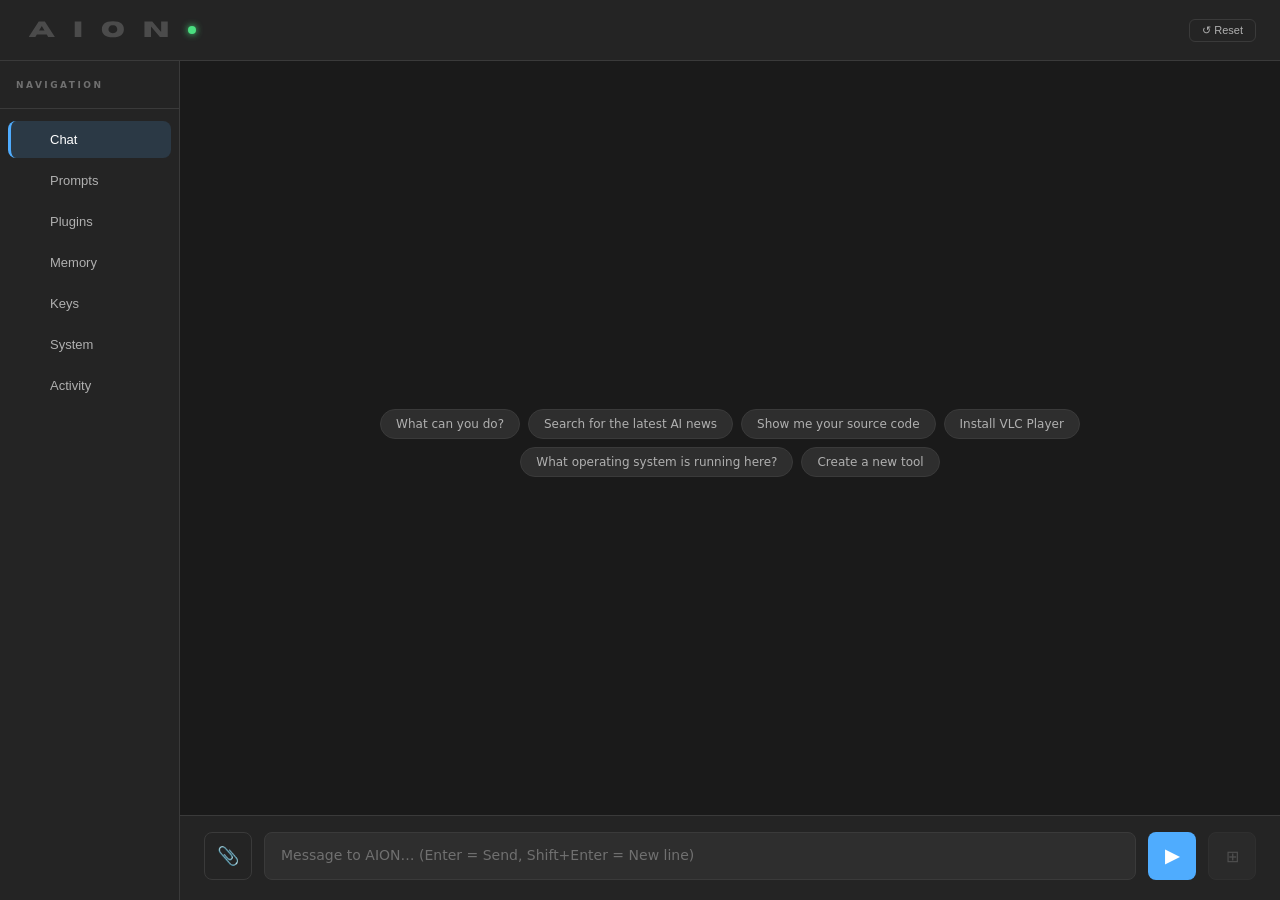
==== commit 2383d632: "release: v1.5.0 — capability awareness, self-improvement system, multi-channel UI Architecture   - a" ====
--- a/static/index.html
+++ b/static/index.html
@@ -4,507 +4,8 @@
 <meta charset="utf-8" />
 <meta name="viewport" content="width=device-width, initial-scale=1" />
 <title>AION</title>
+<link rel="stylesheet" href="/static/css/aion.css" />
 <script src="/lucide.min.js" onload="lucide.createIcons()"></script>
-<style>
-:root {
-  --bg:      #1a1a1a;
-  --bg2:     #242424;
-  --bg3:     #2e2e2e;
-  --bg4:     #383838;
-  --bg5:     #424242;
-  --border:  #3a3a3a;
-  --border2: #4a4a4a;
-  --text:    #ffffff;
-  --text2:   #b0b0b0;
-  --text3:   #707070;
-  --accent:  #ffffff;
-  --accent2: #e0e0e0;
-  --green:   #4ade80;
-  --red:     #ff6b6b;
-  --yellow:  #fbbf24;
-  --purple:  #d8b4fe;
-  --purple2: #c084fc;
-  --radius:  8px;
-  --sidebar: 180px;
-}
-*, *::before, *::after { box-sizing: border-box; margin: 0; padding: 0; }
-html, body { height: 100%; background: var(--bg); color: var(--text); font-family: 'Segoe UI', system-ui, -apple-system, sans-serif; font-size: 14px; overflow: hidden; }
-.app { display: flex; flex-direction: column; height: 100vh; }
-
-/* ── Update Banner ──────────────────────────────────────────────────────── */
-#updateBanner {
-  display: none;
-  align-items: center;
-  gap: 10px;
-  padding: 8px 16px;
-  background: #1a1500;
-  border-bottom: 1px solid var(--yellow);
-  color: var(--yellow);
-  font-size: 13px;
-  flex-shrink: 0;
-  z-index: 100;
-}
-#updateBanner a { color: var(--yellow); text-decoration: underline; }
-#updateBanner .ub-close {
-  margin-left: auto;
-  background: none;
-  border: none;
-  color: var(--yellow);
-  font-size: 16px;
-  cursor: pointer;
-  line-height: 1;
-  padding: 0 2px;
-  opacity: .7;
-}
-#updateBanner .ub-close:hover { opacity: 1; }
-
-/* ── Header ─────────────────────────────────────────────────────────────── */
-.header {
-  display: flex; align-items: center; justify-content: space-between;
-  padding: 15px 24px; height: auto;
-  background: var(--bg2); border-bottom: 1px solid var(--border);
-  flex-shrink: 0; z-index: 20;
-  gap: 16px;
-}
-.header-left { display: flex; align-items: center; gap: 14px; }
-.logo-icon { width: 150px; flex-shrink: 0; }
-.logo-wrap { display: flex; flex-direction: column; gap: 2px; }
-.logo { font-size: 15px; font-weight: 900; letter-spacing: 4px; color: #ffffff; font-family: 'Cascadia Code','Fira Code','Consolas',monospace; line-height: 1.2; }
-.logo-tagline { font-size: 9px; letter-spacing: 2.5px; color: var(--text3); font-family: 'Cascadia Code','Fira Code','Consolas',monospace; text-transform: uppercase; }
-.status-dot { width: 8px; height: 8px; border-radius: 50%; background: var(--green); box-shadow: 0 0 7px var(--green); transition: all 0.3s; flex-shrink: 0; }
-.status-dot.thinking { background: var(--yellow); box-shadow: 0 0 10px var(--yellow); animation: dotPulse 1s ease-in-out infinite; }
-@keyframes dotPulse { 0%,100%{opacity:1;transform:scale(1)} 50%{opacity:.4;transform:scale(.75)} }
-.mood-badge { font-size: 12px; opacity: 0.75; margin-left: 8px; color: var(--text2); letter-spacing: .3px; }
-/* AION message bubbles: subtle tint per mood — barely visible, like a color temperature shift */
-.msg.aion .msg-bubble.mood-curious    { background: #1a2535; border-color: rgba(100,160,255,.18); }
-.msg.aion .msg-bubble.mood-focused    { background: #1e1a2e; border-color: rgba(140,100,255,.18); }
-.msg.aion .msg-bubble.mood-playful    { background: #251f14; border-color: rgba(255,200,80,.18); }
-.msg.aion .msg-bubble.mood-calm       { background: #182420; border-color: rgba(60,200,120,.18); }
-.msg.aion .msg-bubble.mood-reflective { background: #201825; border-color: rgba(200,100,255,.18); }
-/* Activity log table */
-.activity-table { width: 100%; border-collapse: collapse; font-size: 12px; }
-.activity-table th { text-align: left; color: var(--text3); font-size: 10px; letter-spacing: 1.5px; text-transform: uppercase; padding: 6px 10px; border-bottom: 1px solid var(--border); font-weight: 700; }
-.activity-table td { padding: 7px 10px; border-bottom: 1px solid rgba(255,255,255,.04); color: var(--text2); vertical-align: middle; }
-.activity-table tr:hover td { background: rgba(255,255,255,.03); }
-.activity-table .aev-tool { font-family: monospace; color: var(--text); font-size: 12px; }
-.activity-table .aev-ok   { color: #00e564; }
-.activity-table .aev-err  { color: #ff5050; }
-.activity-table .aev-dur  { color: var(--text3); font-size: 11px; }
-.hbtn { background: transparent; border: 1px solid var(--border); color: var(--text2); padding: 4px 12px; border-radius: 6px; cursor: pointer; font-size: 11px; transition: all .15s; white-space: nowrap; }
-.hbtn:hover { border-color: var(--text); color: var(--text); }
-.hbtn.danger:hover { border-color: var(--red); color: var(--red); }
-
-/* ── Main layout ─────────────────────────────────────────────────────────── */
-.main { display: flex; flex: 1; overflow: hidden; }
-
-/* ══════════════════════════════════════════════════════════════════════════
-   PERSISTENT SIDEBAR
-══════════════════════════════════════════════════════════════════════════ */
-.sidebar {
-  width: var(--sidebar); min-width: var(--sidebar);
-  background: var(--bg2); border-right: 1px solid var(--border);
-  display: flex; flex-direction: column;
-  flex-shrink: 0; z-index: 10; overflow: hidden;
-}
-.sidebar-top {
-  height: 48px; display: flex; align-items: center; padding: 0 16px;
-  border-bottom: 1px solid var(--border); flex-shrink: 0;
-}
-.sidebar-label { font-size: 9px; letter-spacing: 2.5px; text-transform: uppercase; color: var(--text3); font-weight: 700; }
-.sidebar-nav { display: flex; flex-direction: column; padding: 12px 8px; gap: 4px; flex: 1; }
-
-.snav-btn {
-  display: flex; align-items: center; gap: 12px;
-  padding: 11px 12px; border-radius: 8px; width: 100%;
-  border: none; background: transparent; color: var(--text2);
-  font-size: 13px; font-weight: 500; cursor: pointer; transition: all .15s; text-align: left;
-  white-space: nowrap; position: relative;
-}
-.snav-btn:hover { background: var(--bg3); color: var(--text); }
-.snav-btn.active {
-  background: rgba(79, 172, 254, 0.15); color: #ffffff;
-  border-left: 3px solid #4facfe; padding-left: 9px;
-}
-.snav-icon { display:flex; align-items:center; justify-content:center; flex-shrink:0; width:18px; }
-.snav-icon svg { width:15px; height:15px; stroke-width:1.75; }
-/* Lucide icon sizing helper */
-.icon svg, i[data-lucide] { display:inline-block; vertical-align:middle; }
-.icon-sm svg { width:13px; height:13px; stroke-width:1.75; }
-.icon-md svg { width:16px; height:16px; stroke-width:1.75; }
-.icon-lg svg { width:20px; height:20px; stroke-width:1.5; }
-.iacc-icon svg { width:13px; height:13px; stroke-width:1.75; }
-.snav-label { flex: 1; }
-.snav-dot { width: 5px; height: 5px; border-radius: 50%; background: var(--yellow); flex-shrink: 0; opacity: 0; transition: opacity .15s; }
-.snav-dot.visible { opacity: 1; }
-
-/* ══════════════════════════════════════════════════════════════════════════
-   CONTENT AREA — full-width pages
-══════════════════════════════════════════════════════════════════════════ */
-.content-area { flex: 1; min-width: 0; display: flex; overflow: hidden; position: relative; }
-
-.section { position: absolute; inset: 0; display: none; flex-direction: column; overflow: hidden; }
-.section.active { display: flex; }
-
-/* ─────────────────────────────────────────────────────────────────
-   SECTION: CHAT
-───────────────────────────────────────────────────────────────── */
-.messages {
-  flex: 1; overflow-y: auto; padding: 32px 48px 20px;
-  display: flex; flex-direction: column; gap: 12px; scroll-behavior: smooth;
-}
-.welcome { display: flex; flex-direction: column; align-items: center; justify-content: center; flex: 1; gap: 18px; padding: 40px; text-align: center; }
-.welcome-icon { font-size: 42px; opacity: .12; line-height: 1; }
-.welcome h2 { font-size: 30px; font-weight: 900; letter-spacing: 8px; color: #ffffff; font-family: 'Cascadia Code','Fira Code','Consolas',monospace; }
-.welcome p { color: var(--text2); max-width: 360px; line-height: 1.75; font-size: 13px; }
-.chips { display: flex; flex-wrap: wrap; gap: 8px; justify-content: center; margin-top: 6px; }
-.chip { background: var(--bg3); border: 1px solid var(--border); color: var(--text2); padding: 7px 15px; border-radius: 20px; font-size: 12px; cursor: pointer; transition: all .15s; user-select: none; }
-.scroll-bottom-btn { position:absolute; right:22px; bottom:78px; z-index:30; width:32px; height:32px; border-radius:50%; background:var(--bg4); border:1px solid var(--border); color:var(--text2); cursor:pointer; display:flex; align-items:center; justify-content:center; box-shadow:0 2px 10px rgba(0,0,0,.5); transition:opacity .18s, transform .18s; opacity:0; pointer-events:none; }
-.scroll-bottom-btn.visible { opacity:1; pointer-events:auto; }
-.scroll-bottom-btn:hover { background:var(--bg5); color:var(--text); transform:translateY(-1px); }
-.perm-row { display:flex; align-items:center; justify-content:space-between; padding:5px 8px; background:var(--bg3); border-radius:6px; border:1px solid var(--border); }
-.perm-label { font-size:12px; color:var(--text2); }
-.perm-select { background:var(--bg4); border:1px solid var(--border); color:var(--text); padding:3px 6px; border-radius:5px; font-size:11px; cursor:pointer; outline:none; }
-.perm-select.val-allow { border-color:rgba(0,229,100,.4); color:#00e564; }
-.perm-select.val-ask   { border-color:rgba(255,200,0,.4);  color:#ffc800; }
-.perm-select.val-deny  { border-color:rgba(255,80,80,.4);  color:#ff5050; }
-.key-badge { font-size: 10px; font-weight: 700; padding: 2px 7px; border-radius: 10px; letter-spacing: .5px; }
-.key-set   { background: rgba(0,229,100,.12); color: #00e564; border: 1px solid rgba(0,229,100,.25); }
-.key-missing { background: rgba(255,80,80,.12); color: #ff5050; border: 1px solid rgba(255,80,80,.25); }
-.key-name  { font-size: 11px; font-family: monospace; color: var(--text2); }
-.key-input { flex: 1; background: var(--bg4); border: 1px solid var(--border); color: var(--text); padding: 5px 8px; border-radius: 6px; font-size: 12px; font-family: monospace; outline: none; }
-.key-input:focus { border-color: var(--text2); }
-.chip:hover { border-color: var(--text); color: var(--text); background: rgba(255,255,255,.06); }
-
-/* Messages */
-.msg { display: flex; flex-direction: column; max-width: min(78%, 780px); animation: msgIn .18s ease; margin-bottom: 8px; min-width: 0; }
-@keyframes msgIn { from{opacity:0;transform:translateY(4px)} to{opacity:1;transform:translateY(0)} }
-.msg.user  { align-self: flex-end;  align-items: flex-end; }
-.msg.aion  { align-self: flex-start; align-items: flex-start; }
-.msg-label { font-size: 10px; color: var(--text3); letter-spacing: 1.5px; text-transform: uppercase; margin-bottom: 5px; padding: 0 4px; }
-.msg-bubble {
-  padding: 14px 18px; border-radius: var(--radius); line-height: 1.65; font-size: 14px;
-  word-break: break-word; overflow-wrap: break-word; min-width: 0;
-  max-width: 100%; overflow: hidden;
-}
-.msg.user .msg-bubble { background: #2e2e2e; border: 1px solid #3a3a3a; color: #e8e8e8; border-radius: var(--radius) var(--radius) 4px var(--radius); }
-.msg.aion .msg-bubble { background: var(--bg3); border: 1px solid var(--border); border-radius: var(--radius) var(--radius) var(--radius) 4px; }
-.msg.aion .msg-bubble.streaming::after { content: '▋'; color: var(--text2); animation: cursorBlink .8s step-end infinite; font-size: 13px; margin-left: 1px; }
-@keyframes cursorBlink { 50%{opacity:0} }
-.token-badge { font-size: 10px; color: var(--text3); margin-top: 4px; padding-left: 2px; opacity: .6; letter-spacing: .3px; }
-.msg-bubble code { background: rgba(255,255,255,.07); padding: 1px 6px; border-radius: 4px; font-family: 'Cascadia Code','Fira Code','Consolas',monospace; font-size: 12.5px; color: #b8d8ff; }
-.msg-bubble pre { background: rgba(0,0,0,.5); border: 1px solid var(--border2); border-radius: 7px; padding: 12px 14px; margin: 8px 0; overflow-x: auto; max-width: 100%; }
-.msg-bubble pre code { background: none; padding: 0; font-size: 12px; color: #cce0ff; white-space: pre; }
-.msg-bubble strong { color: #fff; }
-.msg-bubble em { color: var(--text2); font-style: italic; }
-.msg-bubble h1,.msg-bubble h2,.msg-bubble h3 { color: #fff; margin: 10px 0 4px; }
-.msg-bubble ul,.msg-bubble ol { margin: 6px 0 6px 20px; }
-.msg-bubble li { margin: 3px 0; }
-.msg-bubble p  { margin: 4px 0; }
-.msg-bubble a  { color: #a0c8ff; word-break: break-all; }
-
-/* Copy button */
-.msg-actions { display: flex; gap: 4px; opacity: 0; transition: opacity .15s; margin-top: 5px; padding: 0 4px; }
-.msg:hover .msg-actions { opacity: 1; }
-.copy-btn { background: var(--bg3); border: 1px solid var(--border); color: var(--text3); padding: 3px 9px; border-radius: 5px; font-size: 10px; cursor: pointer; transition: all .15s; letter-spacing: .3px; }
-.copy-btn:hover { border-color: var(--text2); color: var(--text2); background: rgba(255,255,255,.04); }
-.approval-bar { display: flex; gap: 8px; margin-top: 10px; padding: 10px 14px; background: rgba(255,255,255,.03); border: 1px solid var(--border); border-radius: 8px; align-items: center; }
-.approval-bar-label { font-size: 11px; color: var(--text2); flex: 1; }
-.approval-btn { padding: 6px 18px; border-radius: 6px; border: 1px solid; font-size: 12px; font-weight: 600; cursor: pointer; letter-spacing: .4px; transition: all .15s; background: transparent; }
-.approval-btn.confirm { border-color: var(--green); color: var(--green); }
-.approval-btn.confirm:hover { background: rgba(0,230,118,.12); }
-.approval-btn.cancel  { border-color: var(--red); color: var(--red); }
-.approval-btn.cancel:hover  { background: rgba(255,77,77,.12); }
-.approval-btn:disabled { opacity: .4; cursor: default; }
-
-/* ── Inline Accordions (Thoughts + Tools) ─────────────────────────────── */
-.inline-acc {
-  align-self: center;
-  width: 100%; max-width: 660px;
-  border-radius: 7px; border: 1px solid var(--border);
-  overflow: hidden; animation: msgIn .15s ease; flex-shrink: 0; margin: 1px 0;
-}
-.thought-acc { background: rgba(155,109,219,.05); border-left: 2px solid rgba(155,109,219,.4); }
-.tool-acc { background: var(--bg2); border-left: 2px solid var(--border2); }
-.tool-acc.running { border-left-color: var(--text2); }
-.tool-acc.ok  { border-left-color: var(--green); }
-.tool-acc.err { border-left-color: var(--red); }
-
-.inline-acc-hdr {
-  display: flex; align-items: center; gap: 7px;
-  padding: 6px 10px 6px 8px; cursor: pointer; user-select: none;
-  font-size: 11.5px; color: var(--text2); min-height: 32px;
-}
-.inline-acc-hdr:hover { background: rgba(255,255,255,.025); }
-.iacc-icon { font-size: 12px; flex-shrink: 0; }
-.iacc-name { font-family: 'Cascadia Code','Fira Code','Consolas',monospace; font-size: 11px; font-weight: 600; color: var(--text); flex-shrink: 0; }
-.iacc-badge { font-size: 9px; color: var(--purple2); background: rgba(155,109,219,.15); padding: 1px 6px; border-radius: 7px; border: 1px solid rgba(155,109,219,.2); flex-shrink: 0; letter-spacing: .3px; }
-.iacc-preview { flex: 1; font-size: 11px; color: var(--text3); overflow: hidden; text-overflow: ellipsis; white-space: nowrap; }
-.iacc-status { flex-shrink: 0; font-size: 11px; display: flex; align-items: center; }
-.iacc-status.ok  { color: var(--green); }
-.iacc-status.err { color: var(--red); }
-.iacc-status.running { color: var(--text3); }
-.iacc-detail-btn { background: none; border: 1px solid var(--border); color: var(--text3); border-radius: 4px; font-size: 10px; padding: 1px 6px; cursor: pointer; flex-shrink: 0; transition: all .15s; }
-.iacc-detail-btn:hover { border-color: var(--text3); color: var(--text2); }
-.iacc-toggle { font-size: 9px; color: var(--text3); transition: transform .2s; flex-shrink: 0; margin-left: 2px; }
-.inline-acc.open .iacc-toggle { transform: rotate(90deg); }
-
-.inline-acc-body { display: none; border-top: 1px solid var(--border); }
-.inline-acc.open .inline-acc-body { display: block; }
-.thought-acc .inline-acc-body { padding: 10px 12px; }
-.thought-body-text { font-size: 12.5px; color: #d0c0f0; line-height: 1.7; white-space: pre-wrap; word-break: break-word; }
-.tool-acc .inline-acc-body { padding: 8px 10px 10px; }
-.iacc-section-label { font-size: 9px; color: var(--text3); letter-spacing: 1.2px; text-transform: uppercase; margin: 6px 0 3px; }
-.iacc-code { background: rgba(0,0,0,.4); border-radius: 5px; padding: 7px 9px; font-family: 'Cascadia Code','Fira Code','Consolas',monospace; font-size: 11px; color: #a0c8e8; white-space: pre-wrap; word-break: break-all; max-height: 180px; overflow-y: auto; line-height: 1.5; }
-.iacc-code.result { color: #b8d8b8; }
-
-/* Thinking indicator */
-.inline-thinking {
-  align-self: center; display: flex; align-items: center; gap: 8px;
-  padding: 6px 10px; color: var(--text3); font-size: 12px;
-  animation: fadeIn .2s ease;
-}
-@keyframes fadeIn { from{opacity:0} to{opacity:1} }
-.spinner { width: 12px; height: 12px; border: 1.5px solid var(--border2); border-top-color: var(--text2); border-radius: 50%; animation: spin .7s linear infinite; flex-shrink: 0; }
-.mini-spinner { width: 10px; height: 10px; border: 1.5px solid var(--border2); border-top-color: var(--text2); border-radius: 50%; animation: spin .7s linear infinite; }
-@keyframes spin { to{transform:rotate(360deg)} }
-
-/* Input row */
-.input-row { padding: 16px 24px 20px; background: var(--bg2); border-top: 1px solid var(--border); display: flex; gap: 12px; align-items: flex-end; }
-.input-row textarea { flex: 1; background: var(--bg3); border: 1px solid var(--border); color: var(--text); padding: 12px 16px; border-radius: 8px; font-size: 14px; font-family: inherit; resize: none; min-height: 48px; max-height: 130px; outline: none; line-height: 1.5; transition: all .15s; }
-.input-row textarea:focus { border-color: #4facfe; background: var(--bg4); box-shadow: 0 0 0 3px rgba(79,172,254,0.08); }
-.input-row textarea::placeholder { color: var(--text3); }
-.input-row textarea:disabled { opacity: .5; cursor: not-allowed; }
-.send-btn { width: 48px; height: 48px; border-radius: 8px; background: #4facfe; border: none; color: #ffffff; font-size: 18px; cursor: pointer; display: flex; align-items: center; justify-content: center; flex-shrink: 0; transition: all .15s; font-weight: bold; }
-.send-btn:hover:not(:disabled) { background: #3094ea; transform: translateY(-2px); box-shadow: 0 4px 12px rgba(79,172,254,0.3); }
-.send-btn:disabled { background: var(--bg4); color: var(--text3); cursor: not-allowed; }
-.stop-btn { width: 48px; height: 48px; border-radius: 8px; background: #e53935; border: none; color: #ffffff; font-size: 18px; cursor: pointer; display: flex; align-items: center; justify-content: center; flex-shrink: 0; transition: all .15s; font-weight: bold; animation: stopPulse 1.2s ease-in-out infinite; }
-.stop-btn:hover { background: #c62828; transform: translateY(-2px); box-shadow: 0 4px 12px rgba(229,57,53,0.4); }
-@keyframes stopPulse { 0%,100% { box-shadow: 0 0 0 0 rgba(229,57,53,0.4); } 50% { box-shadow: 0 0 0 6px rgba(229,57,53,0); } }
-.attach-btn { width: 48px; height: 48px; border-radius: 8px; background: transparent; border: 1px solid var(--border); color: var(--text2); font-size: 18px; cursor: pointer; display: flex; align-items: center; justify-content: center; flex-shrink: 0; transition: all .15s; }
-.attach-btn:hover { border-color: #4facfe; color: #4facfe; background: rgba(79,172,254,0.08); }
-.attach-preview { display: flex; gap: 8px; flex-wrap: wrap; padding: 8px 20px 0; }
-.attach-thumb { position: relative; width: 52px; height: 52px; border-radius: 6px; overflow: hidden; border: 1px solid var(--border); }
-.attach-thumb img { width: 100%; height: 100%; object-fit: cover; }
-.attach-thumb .remove-attach { position: absolute; top: 1px; right: 2px; background: rgba(0,0,0,.65); color: #fff; border: none; border-radius: 50%; width: 16px; height: 16px; font-size: 10px; cursor: pointer; display: flex; align-items: center; justify-content: center; padding: 0; line-height: 1; }
-.attach-file-chip { display: flex; align-items: center; gap: 5px; background: var(--bg3); border: 1px solid var(--border); border-radius: 16px; padding: 4px 10px; font-size: 12px; color: var(--text2); }
-.attach-file-chip button { background: none; border: none; color: var(--text3); cursor: pointer; font-size: 12px; padding: 0; line-height: 1; }
-
-/* ─────────────────────────────────────────────────────────────────
-   PAGE HEADER (shared)
-───────────────────────────────────────────────────────────────── */
-.page-hdr {
-  padding: 18px 32px; border-bottom: 1px solid var(--border);
-  display: flex; align-items: center; justify-content: space-between;
-  flex-shrink: 0; background: var(--bg2);
-}
-.page-hdr-left { display: flex; flex-direction: column; gap: 3px; }
-.page-title { font-size: 15px; font-weight: 700; color: var(--text); }
-.page-subtitle { font-size: 12px; color: var(--text3); }
-.page-hdr-actions { display: flex; align-items: center; gap: 10px; }
-
-.page-scroll { flex: 1; overflow-y: auto; padding: 24px 32px; display: flex; flex-direction: column; gap: 16px; }
-
-.action-btn { background: var(--bg3); border: 1px solid var(--border); color: var(--text2); padding: 7px 14px; border-radius: 7px; cursor: pointer; font-size: 12px; transition: all .15s; white-space: nowrap; font-weight: 500; }
-.action-btn:hover { border-color: #4facfe; color: #4facfe; background: rgba(79,172,254,0.08); }
-.action-btn.primary { background: #4facfe; border-color: #4facfe; color: #ffffff; font-weight: 600; }
-.action-btn.primary:hover { background: #3094ea; border-color: #3094ea; }
-.action-btn.danger:hover { border-color: var(--red); color: var(--red); }
-.action-btn:disabled { opacity: .4; cursor: not-allowed; }
-
-.section-hdr { display: flex; align-items: center; gap: 8px; padding-bottom: 8px; border-bottom: 1px solid var(--border); flex-shrink: 0; }
-.section-title { font-size: 10px; letter-spacing: 1.5px; text-transform: uppercase; color: var(--text2); font-weight: 700; }
-.section-badge { background: var(--bg4); color: var(--text2); border-radius: 8px; padding: 1px 8px; font-size: 10px; }
-.section-badge.ok { background: rgba(0,230,118,.12); color: var(--green); }
-
-/* ─────────────────────────────────────────────────────────────────
-   SECTION: PROMPTS
-───────────────────────────────────────────────────────────────── */
-.prompt-body { display: flex; flex: 1; min-height: 0; overflow: hidden; }
-.prompt-file-nav {
-  width: 180px; min-width: 180px; border-right: 1px solid var(--border);
-  padding: 10px 8px; display: flex; flex-direction: column; gap: 2px;
-  background: var(--bg); overflow-y: auto; flex-shrink: 0;
-}
-.prompt-item { display: flex; align-items: center; gap: 10px; padding: 9px 10px; border-radius: 7px; cursor: pointer; border: none; border-left: 2px solid transparent; background: transparent; color: var(--text2); font-size: 13px; width: 100%; text-align: left; transition: all .15s; }
-.prompt-item:hover { background: var(--bg3); color: var(--text); }
-.prompt-item.active { background: rgba(255,255,255,.05); color: #ffffff; border-left-color: #ffffff; }
-.prompt-item .pi-icon { display:flex; align-items:center; flex-shrink:0; }
-.prompt-item .pi-icon svg { width:14px; height:14px; stroke-width:1.75; }
-.prompt-item .pi-label { flex: 1; }
-.prompt-item .pi-dirty { width: 6px; height: 6px; border-radius: 50%; background: var(--yellow); flex-shrink: 0; opacity: 0; transition: opacity .15s; }
-.prompt-item .pi-dirty.visible { opacity: 1; }
-.prompt-editor-col { flex: 1; min-width: 0; display: flex; flex-direction: column; padding: 14px 20px; gap: 10px; }
-.prompt-editor-wrap { flex: 1; min-height: 0; display: flex; }
-.prompt-editor { flex: 1; background: var(--bg); border: 1px solid var(--border); color: var(--text); padding: 12px 14px; border-radius: 7px; font-size: 12px; font-family: 'Cascadia Code','Fira Code','Consolas',monospace; resize: none; outline: none; line-height: 1.6; tab-size: 2; transition: border-color .15s; }
-.prompt-editor:focus { border-color: var(--text2); }
-.prompt-editor.dirty { border-color: var(--yellow); }
-.prompt-footer { display: flex; align-items: center; justify-content: space-between; gap: 8px; flex-shrink: 0; }
-.prompt-status { font-size: 11px; color: var(--text3); flex: 1; transition: color .2s; }
-.prompt-status.ok  { color: var(--green); }
-.prompt-status.err { color: var(--red); }
-
-/* ─────────────────────────────────────────────────────────────────
-   SECTION: PLUGINS
-───────────────────────────────────────────────────────────────── */
-.plugin-card { background: var(--bg3); border: 1px solid var(--border); border-left: 3px solid var(--border2); border-radius: 8px; overflow: hidden; transition: border-color .15s; }
-.plugin-card.loaded { border-left-color: var(--green); }
-.plugin-card.unloaded { border-left-color: var(--red); opacity: .6; }
-.plugin-hdr { display: flex; align-items: center; gap: 8px; padding: 10px 12px; cursor: pointer; user-select: none; }
-.plugin-hdr:hover { background: rgba(255,255,255,.02); }
-.plugin-icon { font-size: 14px; flex-shrink: 0; }
-.plugin-name { flex: 1; font-size: 13px; font-weight: 600; color: var(--text); font-family: 'Cascadia Code','Fira Code','Consolas',monospace; }
-.plugin-count { font-size: 10px; color: var(--text3); background: var(--bg4); padding: 1px 7px; border-radius: 8px; }
-.plugin-count.loaded { color: var(--green); background: rgba(0,230,118,.1); }
-.plugin-chevron { font-size: 10px; color: var(--text3); transition: transform .2s; flex-shrink: 0; }
-.plugin-card.open .plugin-chevron { transform: rotate(90deg); }
-.plugin-tools { display: none; border-top: 1px solid var(--border); padding: 8px 12px; flex-direction: column; gap: 4px; }
-.plugin-card.open .plugin-tools { display: flex; }
-.plugin-tool-row { display: flex; align-items: flex-start; gap: 8px; padding: 4px 0; }
-.pt-status { font-size: 11px; flex-shrink: 0; margin-top: 1px; }
-.pt-status.ok  { color: var(--green); }
-.pt-status.err { color: var(--red); }
-.pt-name { font-size: 11px; font-family: 'Cascadia Code','Fira Code','Consolas',monospace; color: var(--text2); min-width: 110px; flex-shrink: 0; }
-.pt-desc { font-size: 11px; color: var(--text3); line-height: 1.5; }
-.orphan-section { margin-top: 4px; }
-.orphan-label { font-size: 10px; color: var(--text3); letter-spacing: 1px; text-transform: uppercase; margin-bottom: 6px; }
-.orphan-chip { display: inline-flex; align-items: center; gap: 4px; background: var(--bg4); border: 1px solid var(--border); color: var(--text2); padding: 3px 9px; border-radius: 12px; font-size: 11px; font-family: 'Cascadia Code','Fira Code','Consolas',monospace; margin: 2px; }
-.snap-section { margin-top: 12px; border: 1px solid var(--border); border-radius: 8px; overflow: hidden; }
-.snap-section-hdr { display: flex; align-items: center; gap: 8px; padding: 8px 12px; cursor: pointer; user-select: none; background: var(--bg3); }
-.snap-section-hdr:hover { background: var(--bg4); }
-.snap-title { font-size: 11px; color: var(--text2); letter-spacing: .5px; flex: 1; }
-.snap-chevron { font-size: 10px; color: var(--text3); transition: transform .15s; }
-.snap-section.open .snap-chevron { transform: rotate(90deg); }
-.snap-body { display: none; padding: 8px 0; }
-.snap-section.open .snap-body { display: block; }
-.snap-plugin-row { display: flex; align-items: center; gap: 8px; padding: 5px 12px; border-bottom: 1px solid var(--border); }
-.snap-plugin-row:last-child { border-bottom: none; }
-.snap-plugin-name { font-size: 11px; font-family: 'Cascadia Code','Fira Code','Consolas',monospace; color: var(--text2); min-width: 130px; }
-.snap-ts-list { display: flex; flex-direction: column; gap: 3px; flex: 1; }
-.snap-ts-entry { display: flex; align-items: center; gap: 8px; }
-.snap-ts { font-size: 10px; color: var(--text3); font-family: 'Cascadia Code','Fira Code','Consolas',monospace; }
-.snap-size { font-size: 10px; color: var(--text3); opacity: .6; }
-.snap-restore-btn { font-size: 10px; padding: 1px 7px; background: transparent; border: 1px solid var(--border); color: var(--text3); border-radius: 4px; cursor: pointer; transition: color .1s, border-color .1s; }
-.snap-restore-btn:hover { color: var(--accent); border-color: var(--accent); }
-
-/* ─────────────────────────────────────────────────────────────────
-   SECTION: MEMORY
-───────────────────────────────────────────────────────────────── */
-.memory-search-wrap { display: flex; gap: 6px; flex-shrink: 0; }
-.memory-search { flex: 1; background: var(--bg); border: 1px solid var(--border); color: var(--text); padding: 9px 14px; border-radius: 8px; font-size: 13px; outline: none; transition: all .15s; }
-.memory-search:focus { border-color: #4facfe; background: var(--bg4); box-shadow: 0 0 0 3px rgba(79,172,254,0.08); }
-.memory-search:focus { border-color: var(--text2); }
-.memory-search::placeholder { color: var(--text3); }
-.memory-list { display: flex; flex-direction: column; gap: 6px; }
-.memory-entry { background: var(--bg3); border: 1px solid var(--border); border-left: 3px solid #4facfe; border-radius: 8px; padding: 12px 14px; transition: all .15s; }
-.memory-entry.success { border-left-color: var(--green); }
-.memory-entry.failure { border-left-color: var(--red); }
-.memory-meta { display: flex; align-items: center; gap: 8px; margin-bottom: 5px; }
-.memory-cat { font-size: 10px; letter-spacing: 1px; text-transform: uppercase; color: var(--text2); font-weight: 600; }
-.memory-ts  { font-size: 10px; color: var(--text3); margin-left: auto; }
-.memory-summary { font-size: 12.5px; color: var(--text); line-height: 1.5; }
-.memory-lesson  { font-size: 11px; color: var(--text2); margin-top: 4px; line-height: 1.5; }
-.memory-empty { display: flex; flex-direction: column; align-items: center; gap: 10px; padding: 40px 20px; color: var(--text3); font-size: 12px; text-align: center; }
-
-/* ─────────────────────────────────────────────────────────────────
-   SECTION: SYSTEM
-───────────────────────────────────────────────────────────────── */
-.settings-group { display: flex; flex-direction: column; gap: 8px; }
-.settings-label { font-size: 10px; letter-spacing: 1.5px; text-transform: uppercase; color: var(--text2); font-weight: 700; margin-bottom: 4px; }
-.settings-row { display: flex; align-items: center; gap: 8px; flex-wrap: wrap; }
-.settings-select { background: var(--bg); border: 1px solid var(--border); color: var(--text); padding: 9px 12px; border-radius: 8px; font-size: 13px; cursor: pointer; outline: none; flex: 1; max-width: 360px; transition: all .15s; }
-.settings-select:focus { border-color: #4facfe; background: var(--bg4); box-shadow: 0 0 0 3px rgba(79,172,254,0.08); }
-.settings-val { background: var(--bg); border: 1px solid var(--border); color: var(--text2); padding: 7px 12px; border-radius: 7px; font-size: 11.5px; font-family: 'Cascadia Code','Fira Code','Consolas',monospace; word-break: break-all; max-width: 600px; }
-.settings-divider { height: 1px; background: var(--border); margin: 4px 0; }
-
-/* ── Keys Layout ───────────────────────────────────────────────────────── */
-.keys-provider-card { background: var(--bg3); border: 1px solid var(--border); border-radius: 10px; padding: 18px; display: flex; flex-direction: column; gap: 14px; }
-.keys-provider-header { display: flex; align-items: center; justify-content: space-between; gap: 12px; }
-.keys-provider-title { display: flex; align-items: center; gap: 10px; font-size: 13px; font-weight: 700; color: var(--text); }
-.keys-provider-status { width: 8px; height: 8px; border-radius: 50%; flex-shrink: 0; }
-.keys-provider-status.set { background: var(--green); }
-.keys-provider-status.missing { background: var(--red); }
-.keys-item { background: var(--bg4); border: 1px solid var(--border); border-radius: 8px; padding: 12px 14px; display: flex; flex-direction: column; gap: 10px; }
-.keys-item-header { display: flex; align-items: center; justify-content: space-between; gap: 10px; }
-.keys-item-name { font-size: 12px; font-weight: 700; color: var(--text); font-family: 'Cascadia Code','Fira Code','Consolas',monospace; }
-.keys-item-input { display: flex; gap: 6px; align-items: center; flex-wrap: wrap; }
-.keys-item-input input { flex: 1; min-width: 200px; }
-.keys-badge { display: inline-block; padding: 3px 8px; border-radius: 4px; font-size: 10px; font-weight: 700; letter-spacing: 0.5px; }
-.keys-badge.set { background: rgba(74,222,128,0.15); color: var(--green); }
-.keys-badge.missing { background: rgba(255,107,107,0.15); color: var(--red); }
-
-.stat-grid { display: grid; grid-template-columns: repeat(4, 1fr); gap: 10px; }
-.stat-card { background: var(--bg3); border: 1px solid var(--border); border-radius: 8px; padding: 16px; display: flex; flex-direction: column; gap: 4px; }
-.stat-value { font-size: 26px; font-weight: 800; color: #ffffff; line-height: 1; font-family: 'Cascadia Code','Fira Code','Consolas',monospace; }
-.stat-label { font-size: 10px; color: var(--text3); text-transform: uppercase; letter-spacing: 1px; }
-
-/* ── System Section Cards ─────────────────────────────────────────────── */
-.sys-card { background: var(--bg3); border: 1px solid var(--border); border-radius: 10px; padding: 18px 20px; display: flex; flex-direction: column; gap: 12px; }
-.sys-card-title { font-size: 11px; letter-spacing: 1.5px; text-transform: uppercase; color: var(--text); font-weight: 700; display: flex; align-items: center; gap: 8px; }
-.sys-card-title i { flex-shrink: 0; }
-.sys-cols { display: grid; grid-template-columns: 1fr 1fr; gap: 12px; }
-.sys-cols .sys-card { min-width: 0; }
-
-/* ── Settings Tabs ─────────────────────────────────────────────────────── */
-.settings-tabs { display: flex; gap: 2px; border-bottom: 1px solid var(--border); margin-bottom: 16px; flex-shrink: 0; }
-.settings-tab { padding: 8px 14px; font-size: 12px; background: transparent; border: none; color: var(--text2); cursor: pointer; transition: all .15s; border-bottom: 2px solid transparent; }
-.settings-tab:hover { color: var(--text); }
-.settings-tab.active { color: var(--text); border-bottom-color: var(--blue, #2ea3f5); }
-.settings-tab-content { display: none; }
-.settings-tab-content.active { display: block; }
-
-/* ── Channel Bar ───────────────────────────────────────────────────────── */
-.channel-bar { background: var(--bg2); border-bottom: 1px solid var(--border); padding: 7px 16px; display: flex; align-items: center; gap: 7px; flex-shrink: 0; overflow-x: auto; scrollbar-width: none; }
-.channel-bar::-webkit-scrollbar { display: none; }
-.channel-bar-label { font-size: 9px; letter-spacing: 2px; text-transform: uppercase; color: var(--text3); font-weight: 700; flex-shrink: 0; }
-.ch-pill { display: flex; align-items: center; gap: 5px; padding: 4px 11px; border-radius: 20px; border: 1px solid var(--border); background: transparent; color: var(--text2); font-size: 11px; cursor: pointer; white-space: nowrap; transition: all .15s; flex-shrink: 0; }
-.ch-pill:hover { border-color: var(--border2); color: var(--text); }
-.ch-pill.active { background: rgba(255,255,255,.08); color: #fff; border-color: var(--border2); }
-.ch-pill .ch-badge { background: var(--bg5); padding: 1px 5px; border-radius: 10px; font-size: 10px; color: var(--text3); }
-.ch-readonly { font-size: 9px; color: var(--text3); padding: 2px 7px; background: var(--bg4); border-radius: 10px; margin-left: 4px; }
-
-/* ── Modal ───────────────────────────────────────────────────────────────── */
-.modal-overlay { position: fixed; inset: 0; background: rgba(0,0,0,0.7); backdrop-filter: blur(2px); display: flex; justify-content: center; align-items: center; z-index: 1000; opacity: 0; pointer-events: none; transition: opacity 0.2s; }
-.modal-overlay.show { opacity: 1; pointer-events: auto; }
-.modal-content { background: var(--bg2); border: 1px solid var(--border); border-radius: 12px; width: 90%; max-width: 650px; max-height: 85vh; display: flex; flex-direction: column; box-shadow: 0 10px 40px rgba(0,0,0,0.5); overflow: hidden; transform: translateY(20px) scale(0.98); transition: transform 0.2s; }
-.modal-overlay.show .modal-content { transform: translateY(0) scale(1); }
-.modal-header { padding: 14px 20px; border-bottom: 1px solid var(--border); background: var(--bg3); display: flex; justify-content: space-between; align-items: center; flex-shrink: 0; }
-.modal-title { font-weight: 700; color: #ffffff; display: flex; align-items: center; gap: 10px; font-family: 'Cascadia Code','Fira Code','Consolas',monospace; font-size: 14px; }
-.modal-close { background: none; border: none; color: var(--text3); font-size: 24px; line-height: 1; cursor: pointer; transition: color 0.2s; padding: 0 5px; }
-.modal-close:hover { color: var(--red); }
-.modal-body { padding: 20px; overflow-y: auto; display: flex; flex-direction: column; gap: 16px; }
-.detail-label { font-size: 11px; color: var(--text3); letter-spacing: 1.5px; text-transform: uppercase; font-weight: 700; }
-.detail-box { background: #09090b; border: 1px solid var(--border); border-radius: 8px; padding: 14px; font-size: 12.5px; font-family: 'Cascadia Code','Fira Code','Consolas',monospace; color: #a0a0b8; white-space: pre-wrap; word-break: break-all; max-height: 300px; overflow-y: auto; line-height: 1.5; box-shadow: inset 0 2px 5px rgba(0,0,0,0.3); }
-.json-key    { color: #82aaff; }
-.json-string { color: #c3e88d; }
-.json-number { color: #f78c6c; }
-.json-boolean{ color: #c792ea; }
-.json-null   { color: #ff5370; }
-
-/* ── Toast ───────────────────────────────────────────────────────────────── */
-.toast { position: fixed; bottom: 24px; right: 24px; background: var(--bg3); border: 1px solid var(--border2); color: var(--text); padding: 10px 18px; border-radius: 8px; font-size: 13px; opacity: 0; transition: opacity .3s; pointer-events: none; z-index: 100; }
-.toast.show { opacity: 1; }
-
-/* ── Scrollbars ──────────────────────────────────────────────────────────── */
-::-webkit-scrollbar { width: 6px; height: 6px; }
-::-webkit-scrollbar-track { background: transparent; }
-::-webkit-scrollbar-thumb { background: var(--bg5); border-radius: 3px; }
-::-webkit-scrollbar-thumb:hover { background: var(--text3); }
-
-@media (max-width: 800px) {
-  :root { --sidebar: 52px; }
-  .snav-label { display: none; }
-  .snav-btn { justify-content: center; padding: 10px 6px; }
-  .snav-btn.active { border-left-width: 2px; padding-left: 6px; }
-  .messages { padding: 16px 14px 12px; }
-  .inline-acc { max-width: 100%; }
-  .msg { max-width: 95%; }
-  .stat-grid { grid-template-columns: 1fr 1fr; }
-  .prompt-file-nav { width: 44px; }
-  .prompt-item .pi-label, .prompt-item .pi-dirty { display: none; }
-  .prompt-item { justify-content: center; padding: 10px 6px; }
-  .sidebar-top { display: none; }
-}
-</style>
 </head>
 <body>
 <div class="app">
@@ -597,6 +98,7 @@
           <textarea id="input" placeholder="Message to AION… (Enter = Send, Shift+Enter = New line)" rows="1" onkeydown="onKey(event)" oninput="autoResize(this)" onpaste="onPaste(event)"></textarea>
           <button class="send-btn" id="sendBtn" onclick="send()">▶</button>
           <button class="stop-btn" id="stopBtn" onclick="stopGeneration()" style="display:none" title="Generierung stoppen">■</button>
+          <button class="detach-btn" id="detachBtn" onclick="detachTask()" disabled title="Aufgabe auslagern – Chat weiter nutzbar">⊞</button>
         </div>
       </div>
 
@@ -646,9 +148,51 @@
             <button class="action-btn" id="pluginReloadBtn" onclick="reloadPlugins()" style="display:flex;align-items:center;gap:5px"><i data-lucide="refresh-cw" style="width:13px;height:13px;stroke-width:1.75"></i> Reload</button>
           </div>
         </div>
+        <!-- Tab navigation -->
+        <div class="plugin-tabs">
+          <button class="plugin-tab active" id="ptab-installed" onclick="switchPluginTab('installed')">
+            <i data-lucide="package-check" style="width:13px;height:13px;stroke-width:1.75"></i>
+            Installed
+            <span class="plugin-tab-badge" id="ptab-installed-badge">…</span>
+          </button>
+          <button class="plugin-tab hub-tab" id="ptab-hub" onclick="switchPluginTab('hub')">
+            <i data-lucide="store" style="width:13px;height:13px;stroke-width:1.75"></i>
+            Plugin Hub
+            <span class="plugin-tab-badge" id="ptab-hub-badge">…</span>
+          </button>
+        </div>
         <div class="page-scroll">
+          <!-- Installed tab content -->
+          <!-- Hub promo banner (shown on Installed tab) -->
+          <div class="hub-promo" id="hubPromoBanner" onclick="switchPluginTab('hub')" title="Browse the Plugin Hub">
+            <div class="hub-promo-icon">📦</div>
+            <div class="hub-promo-body">
+              <div class="hub-promo-title">Plugin Hub</div>
+              <div class="hub-promo-sub" id="hubPromoSub">Browser automation, voice I/O, desktop control, Telegram bots &amp; more — install on demand, no restart needed.</div>
+            </div>
+            <div class="hub-promo-cta"><i data-lucide="chevron-right" style="width:14px;height:14px;stroke-width:2.5"></i></div>
+          </div>
           <div id="pluginList">
             <div class="memory-empty"><span class="spinner" style="width:20px;height:20px;border-width:2px"></span><span>Load plugins…</span></div>
+          </div>
+          <!-- Hub tab content -->
+          <div id="hubPanel" style="display:none">
+            <!-- Filter chips -->
+            <div class="hub-filter-bar" id="hubFilterBar">
+              <button class="hub-chip active" id="hfc-available" onclick="setHubStatus('available')">Not installed</button>
+              <button class="hub-chip" id="hfc-installed" onclick="setHubStatus('installed')">Installed</button>
+              <button class="hub-chip" id="hfc-all" onclick="setHubStatus('all')">All</button>
+              <div class="hub-filter-sep"></div>
+              <!-- category chips injected by loadHub() -->
+            </div>
+            <!-- Search -->
+            <div class="hub-search-row">
+              <input class="hub-search" id="hubSearch" placeholder="Search plugins…" oninput="applyHubFilters()" autocomplete="off">
+              <span class="hub-status" id="hubStatus"></span>
+            </div>
+            <div class="hub-grid" id="hubGrid">
+              <div class="memory-empty" style="grid-column:1/-1"><span class="spinner" style="width:18px;height:18px;border-width:2px"></span></div>
+            </div>
           </div>
           <!-- Snapshots subsection -->
           <div class="snap-section" id="snapSection">
@@ -1043,2154 +587,20 @@
 
 <div class="toast" id="toast"></div>
 
-<script>
-// ═══════════════════════════════════════════════════════════════════
-// CONSTANTS & STATE
-// ═══════════════════════════════════════════════════════════════════
-// Lucide icon names for tools
-const TOOL_ICONS = {
-  web_search:'search', web_fetch:'globe', shell_exec:'terminal', winget_install:'package',
-  file_read:'file', file_write:'file-pen', self_read_code:'eye', self_patch_code:'bandage',
-  file_replace_lines:'scissors', self_modify_code:'pencil', install_package:'package-plus',
-  create_plugin:'wrench', create_tool:'wrench', memory_record:'database', system_info:'info',
-  reflect:'brain', update_character:'user-pen', switch_model:'refresh-cw',
-  send_telegram_message:'send', continue_work:'fast-forward',
-  todo_add:'circle-plus', todo_list:'list-todo', todo_done:'circle-check', todo_remove:'trash-2',
-  smart_patch:'hammer', schedule_add:'clock', schedule_list:'calendar',
-  schedule_remove:'trash-2', schedule_toggle:'toggle-right',
-  image_search:'image', create_docx:'file-text', audio_tts:'volume-2',
-  audio_transcribe_any:'mic', browser_open:'globe', browser_screenshot:'camera',
-  browser_click:'mouse-pointer-click', browser_fill:'type', browser_get_text:'align-left',
-  browser_evaluate:'code', browser_find:'search', browser_close:'x-circle',
-  ask_claude:'bot', delegate_to_agent:'users', sessions_list:'layout-list',
-  sessions_send:'send', sessions_history:'history',
-};
-// Lucide icon names for plugins
-const PLUGIN_ICONS = {
-  core_tools:'settings-2', reflection:'brain', shell_tools:'terminal', web_tools:'globe',
-  character_manager:'user', memory_plugin:'database', gemini_provider:'sparkles',
-  anthropic_provider:'bot', deepseek_provider:'cpu', grok_provider:'activity',
-  ollama_provider:'hard-drive', openai_provider:'zap',
-  telegram_bot:'send', discord_bot:'message-circle', slack_bot:'hash',
-  image_search:'image', scheduler:'clock', audio_pipeline:'mic',
-  audio_transcriber:'volume-2', smart_patch:'hammer', todo_tools:'list-todo',
-  heartbeat:'heart-pulse', restart_tool:'rotate-ccw', pid_tool:'fingerprint',
-  docx_tool:'file-text', moltbook:'book-open', playwright_browser:'monitor',
-  multi_agent:'network', claude_cli_provider:'bot',
-};
-
-let isThinking        = false;
-let currentBubble     = null;
-let awaitingNewBubble = false;
-const toolDataStore   = {};
-let currentModalCallId = null;
-
-// Section state
-let currentSection = 'chat';
-
-// Channel switcher state
-let _activeChannel = 'web';
-
-// Prompt state
-let _promptFile   = 'rules';
-let _promptLoaded = {};
-let _promptDirty  = {};
-let _memDebounce  = null;
-
-// Memory pagination state
-let _memOffset   = 0;
-const _MEM_LIMIT = 80;
-
-// ═══════════════════════════════════════════════════════════════════
-// INIT
-// ═══════════════════════════════════════════════════════════════════
-async function loadHistory(channel) {
-  const ch = channel || _activeChannel || 'web';
-  try {
-    const r = await fetch('/api/history' + (ch !== 'web' ? `?channel=${encodeURIComponent(ch)}` : ''));
-    if (!r.ok) return;
-    const data = await r.json();
-    const msgEl = document.getElementById('messages');
-    // Clear existing messages (preserve welcome if no history)
-    msgEl.innerHTML = '';
-    if (!data.messages || !data.messages.length) {
-      msgEl.innerHTML = `<div class="welcome" id="welcome">
-        <img src="aion-2026.svg" alt="AION" style="width:400px;height:auto;margin-bottom:32px">
-        <div class="chips">
-          <div class="chip" onclick="useChip(this)">What can you do?</div>
-          <div class="chip" onclick="useChip(this)">Find latest AI news</div>
-          <div class="chip" onclick="useChip(this)">Show me your source code</div>
-          <div class="chip" onclick="useChip(this)">Install VLC Player</div>
-          <div class="chip" onclick="useChip(this)">What system runs here?</div>
-          <div class="chip" onclick="useChip(this)">Create a new tool</div>
-        </div>
-      </div>`;
-      return;
-    }
-    for (const msg of data.messages) {
-      if (msg.role === 'user') appendUserMsg(msg.content);
-      else if (msg.role === 'assistant' && msg.content.trim()) appendHistoryAionMsg(msg.content);
-    }
-    scrollChat();
-  } catch {}
-}
-
-async function loadChannels() {
-  try {
-    const r = await fetch('/api/channels');
-    if (!r.ok) return;
-    const data = await r.json();
-    const channels = data.channels || [];
-    const bar  = document.getElementById('channelBar');
-    const pills = document.getElementById('channelPills');
-    if (!bar || !pills) return;
-    if (channels.length <= 1) { bar.style.display = 'none'; return; }
-    bar.style.display = '';
-    pills.innerHTML = channels.map(ch => {
-      const active = ch.id === _activeChannel ? 'active' : '';
-      const badge  = ch.count ? `<span class="ch-badge">${ch.count}</span>` : '';
-      const ro     = ch.id !== 'web' ? `<span class="ch-readonly">readonly</span>` : '';
-      return `<button class="ch-pill ${active}" onclick="switchChannel('${esc(ch.id)}')">${esc(ch.label)}${badge}${ro}</button>`;
-    }).join('');
-  } catch {}
-}
-
-async function switchChannel(id) {
-  _activeChannel = id;
-  await loadChannels(); // re-render pills with new active
-  // Clear messages + reload history for this channel
-  document.getElementById('messages').innerHTML = '';
-  await loadHistory(id);
-  // If non-web channel, disable input
-  const input   = document.getElementById('input');
-  const sendBtn = document.getElementById('sendBtn');
-  const isWeb   = id === 'web';
-  if (input)   input.disabled   = !isWeb;
-  if (sendBtn) sendBtn.disabled = !isWeb;
-  if (!isWeb) {
-    if (input) input.placeholder = 'Nur Ansicht — Antworten über ' + id.split('_')[0];
-  } else {
-    if (input) input.placeholder = 'Message to AION… (Enter = Send, Shift+Enter = New line)';
-  }
-}
-
-async function checkUpdateBanner() {
-  if (sessionStorage.getItem('updateBannerDismissed')) return;
-  try {
-    const r = await fetch('/api/update-status');
-    if (!r.ok) return;
-    const d = await r.json();
-    if (d.update_available) {
-      const banner = document.getElementById('updateBanner');
-      const text   = document.getElementById('updateBannerText');
-      const cur = d.current_version || '?';
-      const lat = d.latest_version  || '?';
-      const url = d.release_url     || '';
-      text.innerHTML = url
-        ? `AION <b>${lat}</b> verfügbar (aktuell: ${cur}) — <code>aion update</code> ausführen &nbsp;·&nbsp; <a href="${url}" target="_blank" rel="noopener">Release-Notes</a>`
-        : `AION <b>${lat}</b> verfügbar (aktuell: ${cur}) — <code>aion update</code> ausführen`;
-      banner.style.display = 'flex';
-    }
-  } catch {}
-}
-
-function dismissUpdateBanner() {
-  document.getElementById('updateBanner').style.display = 'none';
-  sessionStorage.setItem('updateBannerDismissed', '1');
-}
-
-const MOOD_ICONS = { curious: "💡", focused: "🎯", playful: "😊", calm: "🌿", reflective: "🤔" };
-let _currentMood = "calm";
-
-async function loadMood() {
-  try {
-    const d = await (await fetch('/api/status')).json();
-    const mood = d.mood || "calm";
-    if (mood === _currentMood) return;
-    _currentMood = mood;
-    const badge = document.getElementById('moodBadge');
-    if (badge) badge.textContent = `${MOOD_ICONS[mood] || "·"} ${mood}`;
-    document.querySelectorAll('.msg.aion .msg-bubble').forEach(b => {
-      b.className = b.className.replace(/\bmood-\w+/g, '').trim();
-      b.classList.add(`mood-${mood}`);
-    });
-  } catch {}
-}
-
-async function loadActivity() {
-  const el = document.getElementById('activityContent');
-  if (!el) return;
-  try {
-    const d = await (await fetch('/api/activity?limit=60')).json();
-    const events = d.events || [];
-    // Build a map: tool_call id → {name, ts} so we can pair durations
-    const calls = {};
-    const rows = [];
-    for (const e of events) {
-      if (e.type === 'tool_call') {
-        calls[e.tool] = { ts: e.ts };
-        rows.push({ ts: e.ts, tool: e.tool, ok: null, dur: null, id: e.tool });
-      } else if (e.type === 'tool_result') {
-        const key = e.tool;
-        if (calls[key]) {
-          const dur = e.duration != null ? Number(e.duration).toFixed(1) + 's' : null;
-          // Update the matching row
-          const row = rows.find(r => r.id === key && r.ok === null);
-          if (row) { row.ok = e.ok !== false; row.dur = dur; }
-        }
-      } else if (e.type === 'turn_error') {
-        rows.push({ ts: e.ts, tool: '⚠ ' + (e.error || 'turn_error'), ok: false, dur: null, id: null });
-      }
-    }
-    if (!rows.length) {
-      el.innerHTML = '<div class="memory-empty"><span style="opacity:.4">No activity yet</span></div>';
-      return;
-    }
-    const fmtTime = ts => { try { return new Date(ts).toLocaleTimeString([], {hour:'2-digit',minute:'2-digit',second:'2-digit'}); } catch { return ts || '–'; } };
-    let html = '<table class="activity-table"><thead><tr><th>Time</th><th>Tool</th><th>Status</th><th>Duration</th></tr></thead><tbody>';
-    for (const r of [...rows].reverse()) {
-      const status = r.ok === null ? '<span style="color:var(--text3)">…</span>' : r.ok ? '<span class="aev-ok">✓</span>' : '<span class="aev-err">✗</span>';
-      html += `<tr><td style="color:var(--text3);font-size:11px;white-space:nowrap">${fmtTime(r.ts)}</td><td class="aev-tool">${esc(r.tool)}</td><td>${status}</td><td class="aev-dur">${r.dur || '–'}</td></tr>`;
-    }
-    html += '</tbody></table>';
-    el.innerHTML = html;
-  } catch (err) {
-    el.innerHTML = `<div class="memory-empty"><span style="color:var(--red)">Error loading activity</span></div>`;
-  }
-}
-
-async function init() {
-  try {
-    const s = await (await fetch('/api/status')).json();
-    syncModelSelects(s.model, document.getElementById('modelSelect'));
-    // Mood init
-    const mood = s.mood || "calm";
-    _currentMood = mood;
-    const badge = document.getElementById('moodBadge');
-    if (badge) badge.textContent = `${MOOD_ICONS[mood] || "·"} ${mood}`;
-  } catch {}
-  // Load history and channels in parallel instead of sequentially
-  await Promise.all([loadHistory(), loadChannels()]);
-  if (window.lucide) lucide.createIcons();
-  // Scroll-to-bottom Button: einblenden wenn nicht ganz unten
-  (function() {
-    const msgEl = document.getElementById('messages');
-    const btn   = document.getElementById('scrollBottomBtn');
-    if (!msgEl || !btn) return;
-    msgEl.addEventListener('scroll', function() {
-      const atBottom = msgEl.scrollHeight - msgEl.scrollTop - msgEl.clientHeight < 80;
-      btn.classList.toggle('visible', !atBottom);
-    });
-  })();
-  checkUpdateBanner();
-  // Alle 6h erneut prüfen (bei offenem Browser-Tab)
-  setInterval(checkUpdateBanner, 6 * 60 * 60 * 1000);
-  // Mood: poll every 30s
-  setInterval(loadMood, 30000);
-  // Activity auto-refresh every 5s when tab is active
-  setInterval(() => { if (currentSection === 'activity') loadActivity(); }, 5000);
-}
-init();
-
-function syncModelSelects(model, ...selects) {
-  selects.forEach(sel => {
-    if (!sel) return;
-    let found = false;
-    for (let opt of sel.options) { if (opt.value === model) { sel.value = model; found = true; break; } }
-    if (!found) { const o = document.createElement('option'); o.value = model; o.textContent = model; sel.appendChild(o); sel.value = model; }
-  });
-}
-
-// ═══════════════════════════════════════════════════════════════════
-// SECTION NAVIGATION
-// ═══════════════════════════════════════════════════════════════════
-function switchSection(name) {
-  currentSection = name;
-  document.querySelectorAll('.snav-btn').forEach(b => b.classList.remove('active'));
-  document.querySelectorAll('.section').forEach(s => s.classList.remove('active'));
-  document.getElementById(`snav-${name}`).classList.add('active');
-  document.getElementById(`section-${name}`).classList.add('active');
-  loadCurrentSection();
-}
-
-function loadCurrentSection() {
-  if (currentSection === 'prompts')  { if (!_promptLoaded[_promptFile]) loadPrompt(_promptFile); }
-  if (currentSection === 'plugins')  loadPlugins();
-  if (currentSection === 'memory')   loadMemory();
-  if (currentSection === 'keys')     { loadKeys(); initGoogleOAuth(); }
-  if (currentSection === 'settings') { loadSettings(); loadPermissions(); }
-  if (currentSection === 'activity') loadActivity();
-  // Re-initialize icons for newly visible static HTML elements
-  if (window.lucide) lucide.createIcons();
-}
-
-// ── PROMPTS ───────────────────────────────────────────────────────────────────
-function promptSwitch(name) {
-  if (_promptDirty[_promptFile] && !confirm('Ungespeicherte Änderungen verwerfen?')) return;
-  _promptDirty[_promptFile] = false; updateDirtyDot(_promptFile, false);
-  document.querySelectorAll('.prompt-item').forEach(b => b.classList.remove('active'));
-  document.getElementById(`pitem-${name}`).classList.add('active');
-  _promptFile = name;
-  loadPrompt(name);
-}
-
-async function loadPrompt(name) {
-  const ta = document.getElementById('promptEditor');
-  const st = document.getElementById('promptStatus');
-  ta.value = ''; ta.placeholder = 'Laden…'; st.textContent = ''; st.className = 'prompt-status';
-  try {
-    const data = await (await fetch(`/api/prompt/${name}`)).json();
-    ta.value = data.content || ''; ta.placeholder = '';
-    ta.classList.remove('dirty');
-    _promptLoaded[name] = true; _promptDirty[name] = false; updateDirtyDot(name, false);
-  } catch { st.textContent = '✗ Fehler'; st.className = 'prompt-status err'; }
-}
-
-function onPromptEdit() {
-  _promptDirty[_promptFile] = true;
-  document.getElementById('promptEditor').classList.add('dirty');
-  document.getElementById('promptStatus').textContent = '● Nicht gespeichert';
-  document.getElementById('promptStatus').className   = 'prompt-status';
-  updateDirtyDot(_promptFile, true);
-}
-
-async function savePrompt() {
-  const content = document.getElementById('promptEditor').value;
-  const btn = document.getElementById('promptSaveBtn');
-  const st  = document.getElementById('promptStatus');
-  btn.disabled = true; st.textContent = 'Speichern…'; st.className = 'prompt-status';
-  try {
-    const data = await (await fetch(`/api/prompt/${_promptFile}`, {
-      method: 'POST', headers: {'Content-Type':'application/json'}, body: JSON.stringify({content}),
-    })).json();
-    if (data.ok) {
-      _promptDirty[_promptFile] = false;
-      document.getElementById('promptEditor').classList.remove('dirty');
-      updateDirtyDot(_promptFile, false);
-      st.textContent = '✓ Gespeichert'; st.className = 'prompt-status ok';
-      setTimeout(() => { if (!_promptDirty[_promptFile]) { st.textContent = ''; st.className = 'prompt-status'; } }, 2500);
-    } else { st.textContent = `✗ ${data.error||'Fehler'}`; st.className = 'prompt-status err'; }
-  } catch { st.textContent = '✗ Netzwerkfehler'; st.className = 'prompt-status err'; }
-  finally { btn.disabled = false; }
-}
-
-function updateDirtyDot(name, dirty) {
-  const d = document.getElementById(`pdirty-${name}`);
-  if (d) d.classList.toggle('visible', dirty);
-  // Sidebar nav dot: visible if any prompt has unsaved changes
-  const anyDirty = Object.values(_promptDirty).some(Boolean);
-  const navDot = document.getElementById('snav-dirty-prompts');
-  if (navDot) navDot.classList.toggle('visible', anyDirty);
-}
-
-// ── PLUGINS ───────────────────────────────────────────────────────────────────
-async function loadPlugins() {
-  const list = document.getElementById('pluginList');
-  list.innerHTML = '<div class="memory-empty"><span class="spinner" style="width:20px;height:20px;border-width:2px"></span></div>';
-  try {
-    const data = await (await fetch('/api/plugins')).json();
-    document.getElementById('pluginTotalBadge').textContent = `${data.total_loaded} Tools geladen`;
-    renderPlugins(data);
-  } catch(e) { list.innerHTML = `<div class="memory-empty">✗ Fehler: ${esc(e.message)}</div>`; }
-}
-
-function renderPlugins(data) {
-  const list = document.getElementById('pluginList');
-  list.innerHTML = '';
-  let html = '';
-  for (const p of data.plugins) {
-    const picon    = pluginIcon(p.name);
-    const isOff    = p.disabled;
-    const cls      = isOff ? 'unloaded' : (p.loaded ? 'loaded' : 'unloaded');
-    const cntCls   = p.loaded ? 'loaded' : '';
-    const toggleLbl = isOff ? 'Enable' : 'Disable';
-    const toggleFn  = isOff ? 'enablePlugin' : 'disablePlugin';
-    const toolsHtml = p.tools.map(t => `
-      <div class="plugin-tool-row">
-        <span class="pt-status ${t.loaded ? 'ok' : 'err'}">${t.loaded ? '✓' : '✗'}</span>
-        <span class="pt-name">${esc(t.name)}</span>
-        <span class="pt-desc">${esc((t.description || '').slice(0, 100))}</span>
-      </div>`).join('');
-    html += `
-      <div class="plugin-card ${cls}" id="pc-${esc(p.name)}">
-        <div class="plugin-hdr" onclick="togglePlugin('${esc(p.name)}')">
-          <span class="plugin-icon">${picon}</span>
-          <span class="plugin-name">${esc(p.name)}</span>
-          ${isOff ? '<span style="font-size:10px;color:var(--text3);margin-right:4px">disabled</span>' : ''}
-          <span class="plugin-count ${cntCls}">${p.tools.length} Tools</span>
-          <button class="action-btn" style="margin-left:auto;padding:2px 8px;font-size:11px" onclick="event.stopPropagation();${toggleFn}(this,'${esc(p.name)}')">${toggleLbl}</button>
-          <span class="plugin-chevron" style="margin-left:6px">▶</span>
-        </div>
-        <div class="plugin-tools">${toolsHtml || '<span style="font-size:11px;color:var(--text3)">No tools registered</span>'}</div>
-      </div>`;
-  }
-  if (data.orphan_tools && data.orphan_tools.length) {
-    const chips = data.orphan_tools.map(t => `<span class="orphan-chip">${icon('settings-2',11)} ${esc(t.name)}</span>`).join('');
-    html += `<div class="orphan-section"><div class="orphan-label">Weitere Tools (ohne Plugin-Ordner)</div><div style="display:flex;flex-wrap:wrap">${chips}</div></div>`;
-  }
-  list.innerHTML = html || '<div class="memory-empty"><span style="opacity:.3">Keine Plugins gefunden</span></div>';
-  if (window.lucide) lucide.createIcons({rootNode: list});
-}
-
-function togglePlugin(name) { document.getElementById(`pc-${name}`).classList.toggle('open'); }
-
-async function disablePlugin(btn, name) {
-  btn.disabled = true; btn.innerHTML = '<span class="mini-spinner"></span>';
-  try {
-    await fetch('/api/plugins/disable', {method:'POST', headers:{'Content-Type':'application/json'}, body: JSON.stringify({name})});
-    loadPlugins();
-  } finally { btn.disabled = false; btn.textContent = 'Disable'; }
-}
-async function enablePlugin(btn, name) {
-  btn.disabled = true; btn.innerHTML = '<span class="mini-spinner"></span>';
-  try {
-    await fetch('/api/plugins/enable', {method:'POST', headers:{'Content-Type':'application/json'}, body: JSON.stringify({name})});
-    loadPlugins();
-  } finally { btn.disabled = false; btn.textContent = 'Enable'; }
-}
-
-// ── SNAPSHOTS ─────────────────────────────────────────────────────────────────
-let _snapLoaded = false;
-
-function toggleSnapSection() {
-  const sec = document.getElementById('snapSection');
-  sec.classList.toggle('open');
-  if (sec.classList.contains('open') && !_snapLoaded) loadSnapshots();
-}
-
-async function loadSnapshots() {
-  _snapLoaded = true;
-  const body = document.getElementById('snapBody');
-  try {
-    const data = await (await fetch('/api/snapshots')).json();
-    const snaps = data.snapshots || {};
-    const plugins = Object.keys(snaps).sort();
-    const total = plugins.reduce((s, p) => s + snaps[p].length, 0);
-    document.getElementById('snapBadge').textContent = `${total} total`;
-    if (!plugins.length) {
-      body.innerHTML = '<div class="memory-empty" style="padding:12px;font-size:11px">No snapshots yet</div>';
-      return;
-    }
-    let html = '';
-    for (const p of plugins) {
-      const ts = snaps[p];
-      const tsHtml = ts.length
-        ? ts.slice().reverse().map(t => `
-            <div class="snap-ts-entry">
-              <span class="snap-ts">${esc(t)}</span>
-              <button class="snap-restore-btn" onclick="restoreSnapshot('${esc(p)}','${esc(t)}',this)">Restore</button>
-            </div>`).join('')
-        : '<span class="snap-ts" style="opacity:.4">—</span>';
-      html += `<div class="snap-plugin-row">
-        <span class="snap-plugin-name">${esc(p)}</span>
-        <div class="snap-ts-list">${tsHtml}</div>
-      </div>`;
-    }
-    body.innerHTML = html;
-  } catch(e) {
-    body.innerHTML = `<div class="memory-empty" style="padding:12px;font-size:11px">✗ ${esc(e.message)}</div>`;
-  }
-}
-
-async function restoreSnapshot(plugin, timestamp, btn) {
-  if (!confirm(`Restore ${plugin} to snapshot ${timestamp}?`)) return;
-  btn.disabled = true; btn.textContent = '…';
-  try {
-    const res = await fetch(`/api/snapshots/${encodeURIComponent(plugin)}/restore`, {
-      method: 'POST',
-      headers: {'Content-Type': 'application/json'},
-      body: JSON.stringify({timestamp})
-    });
-    const data = await res.json();
-    if (data.ok) {
-      showToast(`✓ ${plugin} restored to ${timestamp}`);
-      btn.textContent = '✓'; btn.style.color = 'var(--accent)';
-      loadPlugins();
-    } else {
-      showToast('✗ Restore failed');
-      btn.disabled = false; btn.textContent = 'Restore';
-    }
-  } catch(e) {
-    showToast('✗ ' + e.message);
-    btn.disabled = false; btn.textContent = 'Restore';
-  }
-}
-
-async function reloadPlugins() {
-  const btn = document.getElementById('pluginReloadBtn');
-  btn.disabled = true; btn.innerHTML = '<span class="mini-spinner"></span>';
-  try {
-    const data = await (await fetch('/api/plugins/reload', {method:'POST'})).json();
-    if (data.ok) { showToast(`✓ ${data.count} Tools geladen`); loadPlugins(); loadSettings(); }
-    else showToast('✗ ' + (data.error || 'Fehler'));
-  } catch(e) { showToast('✗ ' + e.message); }
-  finally { btn.disabled = false; btn.textContent = 'Reload'; }
-}
-
-// ── MEMORY ────────────────────────────────────────────────────────────────────
-let _memAllEntries = [];
-
-async function loadMemory(append = false) {
-  const q    = document.getElementById('memorySearch').value.trim();
-  const list = document.getElementById('memoryList');
-  if (!append) {
-    _memOffset = 0;
-    _memAllEntries = [];
-    list.innerHTML = '<div class="memory-empty"><span class="spinner" style="width:20px;height:20px;border-width:2px"></span></div>';
-  }
-  try {
-    let url = `/api/memory?limit=${_MEM_LIMIT}&offset=${_memOffset}`;
-    if (q) url += `&search=${encodeURIComponent(q)}`;
-    const r = await fetch(url);
-    if (!r.ok) throw new Error(`HTTP ${r.status}`);
-    const data = await r.json();
-    document.getElementById('memoryTotalBadge').textContent = `${data.total} Einträge`;
-    _memAllEntries = _memAllEntries.concat(data.entries);
-    _memOffset += data.entries.length;
-    renderMemory(_memAllEntries, data.has_more);
-  } catch(e) { list.innerHTML = `<div class="memory-empty">✗ ${esc(e.message)}</div>`; }
-}
-
-function renderMemory(entries, hasMore = false) {
-  const list = document.getElementById('memoryList');
-  if (!entries.length) { list.innerHTML = '<div class="memory-empty"><span style="opacity:.25;display:flex"><i data-lucide="database" style="width:22px;height:22px;stroke-width:1.5"></i></span><span>Keine Einträge gefunden</span></div>'; if (window.lucide) lucide.createIcons({rootNode: list}); return; }
-  const cards = entries.map(e => {
-    const ts  = e.timestamp ? e.timestamp.replace('T',' ').slice(0,16) : '';
-    const cls = e.success === false ? 'failure' : 'success';
-    return `
-      <div class="memory-entry ${cls}">
-        <div class="memory-meta">
-          <span class="memory-cat">${esc(e.category || 'general')}</span>
-          <span class="memory-ts">${esc(ts)}</span>
-        </div>
-        <div class="memory-summary">${esc(e.summary || '')}</div>
-        ${e.lesson ? `<div class="memory-lesson">${esc(e.lesson.slice(0,200))}</div>` : ''}
-      </div>`;
-  }).join('');
-  const moreBtn = hasMore
-    ? `<div style="text-align:center;padding:12px"><button class="action-btn" onclick="loadMemory(true)">Mehr laden</button></div>`
-    : '';
-  list.innerHTML = '<div class="memory-list">' + cards + '</div>' + moreBtn;
-}
-
-function debounceMemorySearch() { clearTimeout(_memDebounce); _memDebounce = setTimeout(() => loadMemory(false), 350); }
-
-async function clearMemory() {
-  if (!confirm('Memory komplett leeren? Das kann nicht rückgängig gemacht werden.')) return;
-  try {
-    const data = await (await fetch('/api/memory', {method:'DELETE'})).json();
-    if (data.ok) { showToast('✓ Memory geleert'); loadMemory(); loadSettings(); }
-    else showToast('✗ ' + (data.error || 'Fehler'));
-  } catch(e) { showToast('✗ ' + e.message); }
-}
-
-// ── KEYS ──────────────────────────────────────────────────────────────────────
-async function loadKeys() {
-  try {
-    const r = await fetch('/api/keys');
-    if (!r.ok) throw new Error(r.status);
-    const d = await r.json();
-    renderKeys(d);
-  } catch(e) {
-    document.getElementById('keysList').innerHTML =
-      `<div class="memory-empty"><span style="color:var(--danger)">Fehler beim Laden der Keys</span></div>`;
-  }
-}
-
-// URLs + Hinweise pro Provider
-const _KEY_META = {
-  GEMINI_API_KEY:      { url: 'https://aistudio.google.com/apikey', label: 'Key holen (AI Studio)', hint: 'Kostenlos mit Google-Account' },
-  OPENAI_API_KEY:      { url: 'https://platform.openai.com/api-keys', label: 'Key holen (OpenAI)', hint: 'Konto + Guthaben benötigt' },
-  ANTHROPIC_API_KEY:   { url: 'https://console.anthropic.com/settings/keys', label: 'Key holen (Anthropic)', hint: 'Oder Claude-Abo via CLI nutzen' },
-  DEEPSEEK_API_KEY:    { url: 'https://platform.deepseek.com/api_keys', label: 'Key holen (DeepSeek)', hint: 'Günstige Alternative' },
-  XAI_API_KEY:         { url: 'https://console.x.ai/', label: 'Key holen (xAI)', hint: 'Grok-Modelle' },
-  TELEGRAM_BOT_TOKEN:  { url: 'https://t.me/BotFather', label: 'Token via @BotFather', hint: 'Telegram öffnen → /newbot' },
-  DISCORD_BOT_TOKEN:   { url: 'https://discord.com/developers/applications', label: 'Token holen', hint: 'New App → Bot → Token kopieren' },
-  SLACK_BOT_TOKEN:     { url: 'https://api.slack.com/apps', label: 'Token holen', hint: 'New App → OAuth & Permissions' },
-};
-
-function renderKeys(data) {
-  const el = document.getElementById('keysList');
-  let html = '';
-
-  const makeRow = (k) => {
-    const meta = _KEY_META[k.key] || {};
-    const getLink = meta.url
-      ? `<a href="${esc(meta.url)}" target="_blank" class="action-btn" style="font-size:10px;padding:4px 8px;text-decoration:none">${esc(meta.label||'Get')} ↗</a>`
-      : '';
-    const hint = meta.hint
-      ? `<span style="font-size:10px;color:var(--text3)">${esc(meta.hint)}</span>`
-      : '';
-    return `
-    <tr style="border-bottom:1px solid var(--border)">
-      <td style="padding:10px 12px;font-size:11px;color:var(--text);font-family:monospace;width:200px">${k.key}</td>
-      <td style="padding:10px 12px;font-size:10px;color:var(--text3);">
-        <span style="display:inline-block;padding:2px 6px;border-radius:3px;background:${k.set?'rgba(74,222,128,0.1)':'rgba(255,107,107,0.1)'}"><span style="color:${k.set?'var(--green)':'var(--red)'};font-weight:700">${k.set?'✓':'✗'}</span> ${k.set?'SET':'MISSING'}</span>
-      </td>
-      <td style="padding:10px 12px;font-size:10px;color:var(--text3);width:200px">${k.set ? esc(k.masked) : (hint || '—')}</td>
-      <td style="padding:10px 12px">${getLink}</td>
-      <td style="padding:10px 12px;display:flex;gap:6px;align-items:center">
-        <input type="password" class="key-input" id="key-${k.key}" style="width:140px;padding:6px 8px;font-size:11px"
-               placeholder="${k.set?'Keep':'Paste'}">
-        <button class="action-btn primary" onclick="saveKey('${k.key}')" style="padding:6px 12px;font-size:11px">Save</button>
-        ${k.set ? `<button class="action-btn" onclick="deleteKey('${k.key}')" style="padding:6px 10px;font-size:11px;color:var(--red);border-color:var(--red)" title="Key löschen">✕</button>` : ''}
-      </td>
-    </tr>`;
-  };
-
-  // Claude CLI
-  html += `<div style="margin-bottom:20px">
-    <div style="font-size:12px;font-weight:700;color:var(--text);margin-bottom:10px;display:flex;align-items:center;gap:8px">
-      <span style="width:6px;height:6px;border-radius:50%;background:var(--blue,#2ea3f5)"></span> Claude (Subscription)
-    </div>
-    <div style="font-size:11px;color:var(--text3);margin-bottom:8px">Use Claude.ai subscription ($20/$200) — no API key needed</div>
-    <div id="keysClaudeStatus" style="font-size:11px;color:var(--text2);margin-bottom:8px"></div>
-    <div style="display:flex;gap:8px;flex-wrap:wrap">
-      <button class="action-btn" id="keysClaudeLoginBtn" onclick="claudeCliLoginFromKeys()">Sign In</button>
-      <button class="action-btn" onclick="checkClaudeStatusInKeys()">↺ Check Status</button>
-    </div>
-    <div id="keysClaudeMsg" style="margin-top:6px;font-size:11px;display:none"></div>
-  </div>`;
-
-  // AI Providers
-  for (const prov of data.providers) {
-    const allSet = prov.env_keys.every(k => k.set);
-    const count = prov.env_keys.filter(k => k.set).length;
-    html += `
-    <div style="margin-bottom:20px">
-      <div style="font-size:12px;font-weight:700;color:var(--text);margin-bottom:10px;display:flex;align-items:center;gap:8px">
-        <span style="width:6px;height:6px;border-radius:50%;background:${allSet?'var(--green)':'var(--red)'}"></span>
-        ${esc(prov.label)} <span style="font-size:10px;color:var(--text3);font-weight:400;margin-left:auto">${count}/${prov.env_keys.length}</span>
-      </div>
-      <table style="width:100%;border-collapse:collapse;font-size:11px">
-        ${prov.env_keys.map(k => makeRow(k)).join('')}
-      </table>
-    </div>`;
-  }
-
-  // Other services
-  if (data.other_keys && data.other_keys.length) {
-    html += `
-    <div style="margin-bottom:20px">
-      <div style="font-size:12px;font-weight:700;color:var(--text);margin-bottom:10px;display:flex;align-items:center;gap:8px">
-        <span style="width:6px;height:6px;border-radius:50%;background:var(--text3)"></span> Other Services
-      </div>
-      <table style="width:100%;border-collapse:collapse;font-size:11px">
-        ${data.other_keys.map(k => makeRow(k)).join('')}
-      </table>
-    </div>`;
-  }
-
-  // Add custom key
-  html += `
-  <div style="margin-top:24px;padding:14px;background:var(--bg4);border:1px solid var(--border);border-radius:8px">
-    <div style="font-size:11px;font-weight:700;color:var(--text);margin-bottom:8px">Add Custom Key</div>
-    <div style="font-size:10px;color:var(--text3);margin-bottom:10px">Set any environment variable (MISTRAL_API_KEY, CUSTOM_TOKEN, etc.)</div>
-    <div style="display:flex;gap:6px;flex-wrap:wrap">
-      <input type="text" id="customKeyName" class="key-input" placeholder="ENV_VAR_NAME" style="max-width:150px;font-family:monospace;text-transform:uppercase;padding:6px 8px;font-size:11px" oninput="this.value=this.value.toUpperCase().replace(/\\s/g,'_')">
-      <input type="password" id="customKeyValue" class="key-input" placeholder="Value" style="flex:1;min-width:150px;padding:6px 8px;font-size:11px">
-      <button class="action-btn primary" onclick="saveCustomKey()" style="padding:6px 12px;font-size:11px">Add</button>
-    </div>
-  </div>`;
-
-  el.innerHTML = html || '<div class="memory-empty"><span style="opacity:.4">Keine Keys gefunden</span></div>';
-  if (window.lucide) lucide.createIcons({rootNode: el});
-  checkClaudeStatusInKeys();
-}
-
-async function checkClaudeStatusInKeys() {
-  const el = document.getElementById('keysClaudeStatus');
-  if (!el) return;
-  try {
-    const r = await fetch('/api/claude-cli/status');
-    const d = await r.json();
-    if (!d.installed) {
-      el.innerHTML = '<span style="color:var(--text3)">CLI nicht installiert</span>';
-    } else if (!d.authenticated) {
-      el.innerHTML = '<span style="color:var(--yellow,#f5a623)">⚠ Installiert, aber nicht angemeldet</span>';
-    } else {
-      el.innerHTML = '<span style="color:var(--green)">✓ Angemeldet — ask_claude nutzbar</span>';
-    }
-  } catch { if (el) el.textContent = ''; }
-}
-
-async function claudeCliLoginFromKeys() {
-  const btn = document.getElementById('keysClaudeLoginBtn');
-  const msg = document.getElementById('keysClaudeMsg');
-  if (btn) { btn.disabled = true; btn.textContent = '…'; }
-  if (msg) { msg.style.display = ''; msg.style.color = 'var(--text3)'; msg.textContent = 'Starte Login…'; }
-  try {
-    const r = await fetch('/api/claude-cli/login', { method: 'POST' });
-    const d = await r.json();
-    if (d.ok) {
-      if (d.step === 'already_authenticated') {
-        if (msg) { msg.style.color = 'var(--green)'; msg.textContent = '✓ Bereits angemeldet.'; }
-        checkClaudeStatusInKeys();
-      } else if (d.step === 'browser_opened') {
-        if (msg) { msg.style.color = 'var(--text2)'; msg.innerHTML = '🌐 Browser geöffnet — anmelden, dann "↺ Status" klicken.'; }
-        let polls = 0;
-        const iv = setInterval(async () => {
-          if (++polls > 30) { clearInterval(iv); return; }
-          try {
-            const s = await (await fetch('/api/claude-cli/status')).json();
-            if (s.authenticated) {
-              clearInterval(iv);
-              if (msg) { msg.style.color = 'var(--green)'; msg.textContent = '✓ Anmeldung erfolgreich!'; }
-              checkClaudeStatusInKeys();
-            }
-          } catch {}
-        }, 4000);
-      }
-    } else {
-      if (msg) { msg.style.color = 'var(--red,#e55)'; msg.textContent = d.error || 'Fehler'; }
-    }
-  } catch(e) {
-    if (msg) { msg.style.color = 'var(--red,#e55)'; msg.textContent = e.message; }
-  } finally {
-    if (btn) { btn.disabled = false; btn.textContent = 'Mit Claude anmelden'; }
-  }
-}
-
-async function saveKey(envKey) {
-  const input = document.getElementById(`key-${envKey}`);
-  const val   = input.value.trim();
-  if (!val) { showToast('Bitte einen Wert eingeben', true); return; }
-  try {
-    const r = await fetch('/api/keys', {
-      method: 'POST',
-      headers: {'Content-Type': 'application/json'},
-      body: JSON.stringify({[envKey]: val}),
-    });
-    const d = await r.json();
-    if (d.ok) {
-      showToast(`✓ ${envKey} gespeichert`);
-      input.value = '';
-      loadKeys();
-    } else {
-      showToast(`Fehler: ${d.error}`, true);
-    }
-  } catch(e) { showToast('Netzwerkfehler', true); }
-}
-
-async function saveCustomKey() {
-  const nameEl = document.getElementById('customKeyName');
-  const valEl  = document.getElementById('customKeyValue');
-  const name   = (nameEl?.value || '').trim().toUpperCase().replace(/\s+/g, '_');
-  const val    = (valEl?.value  || '').trim();
-  if (!name) { showToast('Bitte einen Key-Namen eingeben', true); return; }
-  if (!val)  { showToast('Bitte einen Wert eingeben', true); return; }
-  try {
-    const r = await fetch('/api/keys', {
-      method: 'POST',
-      headers: {'Content-Type': 'application/json'},
-      body: JSON.stringify({[name]: val}),
-    });
-    const d = await r.json();
-    if (d.ok) {
-      showToast(`✓ ${name} gespeichert`);
-      if (nameEl) nameEl.value = '';
-      if (valEl)  valEl.value  = '';
-      loadKeys();
-    } else {
-      showToast(`Fehler: ${d.error}`, true);
-    }
-  } catch(e) { showToast('Netzwerkfehler', true); }
-}
-
-async function deleteKey(envKey) {
-  if (!confirm(`Key "${envKey}" wirklich aus dem Vault löschen?`)) return;
-  try {
-    const r = await fetch(`/api/keys/${encodeURIComponent(envKey)}`, {method: 'DELETE'});
-    const d = await r.json();
-    if (d.ok) { showToast(`✓ ${envKey} gelöscht`); loadKeys(); }
-    else showToast(`Fehler: ${d.error}`, true);
-  } catch(e) { showToast('Netzwerkfehler', true); }
-}
-
-// ── PERMISSIONS ───────────────────────────────────────────────────────────────
-let _permData = null;
-
-async function loadPermissions() {
-  try {
-    const r = await fetch('/api/permissions');
-    if (!r.ok) return;
-    _permData = await r.json();
-    renderPermissions(_permData);
-  } catch {}
-}
-
-function renderPermissions(data) {
-  const el = document.getElementById('permissionsList');
-  if (!el || !data) return;
-  el.innerHTML = Object.entries(data.permissions).map(([key, val]) => {
-    const label = (data.labels && data.labels[key]) || key;
-    return `<div class="perm-row">
-      <span class="perm-label">${label}</span>
-      <select class="perm-select val-${val}" onchange="savePerm('${key}', this.value, this)">
-        <option value="allow" ${val==='allow'?'selected':''}>allow</option>
-        <option value="ask"   ${val==='ask'  ?'selected':''}>ask</option>
-        <option value="deny"  ${val==='deny' ?'selected':''}>deny</option>
-      </select>
-    </div>`;
-  }).join('');
-}
-
-async function savePerm(key, value, selectEl) {
-  if (selectEl) { selectEl.className = `perm-select val-${value}`; }
-  try {
-    await fetch('/api/permissions', {
-      method: 'POST', headers: {'Content-Type':'application/json'},
-      body: JSON.stringify({[key]: value}),
-    });
-    showToast(`✓ ${key}: ${value}`);
-  } catch { showToast('Fehler beim Speichern', true); }
-}
-
-const _PERM_PRESETS = {
-  conservative: { shell_exec:'ask', install_package:'ask', file_write:'ask', file_delete:'ask', self_modify:'ask', create_plugin:'ask', restart:'ask', web_search:'allow', web_fetch:'allow', telegram_auto:'ask', memory_write:'allow', schedule:'ask' },
-  balanced:     { shell_exec:'ask', install_package:'ask', file_write:'allow', file_delete:'ask', self_modify:'ask', create_plugin:'ask', restart:'ask', web_search:'allow', web_fetch:'allow', telegram_auto:'allow', memory_write:'allow', schedule:'ask' },
-  autonomous:   { shell_exec:'allow', install_package:'allow', file_write:'allow', file_delete:'allow', self_modify:'allow', create_plugin:'allow', restart:'allow', web_search:'allow', web_fetch:'allow', telegram_auto:'allow', memory_write:'allow', schedule:'allow' },
-};
-
-async function applyPermPreset(preset) {
-  const perms = _PERM_PRESETS[preset];
-  if (!perms) return;
-  try {
-    const body = {...perms, preset};
-    await fetch('/api/permissions', {method:'POST', headers:{'Content-Type':'application/json'}, body: JSON.stringify(body)});
-    showToast(`✓ Preset "${preset}" gespeichert`);
-    loadPermissions();
-  } catch { showToast('Fehler', true); }
-}
-
-// ── THINKING LEVEL ────────────────────────────────────────────────────────────
-function _renderThinkingSettings(cfg) {
-  const sel = document.getElementById('thinkingLevelGlobal');
-  if (sel && cfg.thinking_level) sel.value = cfg.thinking_level;
-  const overrides = cfg.thinking_overrides || {};
-  const el = document.getElementById('thinkingOverridesList');
-  if (!el) return;
-  el.innerHTML = Object.entries(overrides).map(([ch, lv]) =>
-    `<span class="tag-chip" style="display:inline-flex;align-items:center;gap:4px;background:var(--bg4);border:1px solid var(--border);border-radius:4px;padding:3px 8px;font-size:11px;font-family:monospace;cursor:pointer" title="Klicken zum Entfernen" onclick="removeThinkingOverride('${esc(ch)}')">
-      ${esc(ch)}: <b>${esc(lv)}</b> <span style="opacity:.5;margin-left:2px">×</span>
-    </span>`
-  ).join('');
-}
-
-async function saveThinkingLevel() {
-  const level = document.getElementById('thinkingLevelGlobal')?.value;
-  if (!level) return;
-  try {
-    const r = await fetch('/api/config/thinking', {
-      method: 'POST', headers: {'Content-Type':'application/json'},
-      body: JSON.stringify({level}),
-    });
-    const d = await r.json();
-    if (d.ok) { showToast(`✓ Thinking Level: ${level}`); _renderThinkingSettings(d); }
-    else showToast(d.error || 'Fehler', true);
-  } catch { showToast('Fehler', true); }
-}
-
-async function saveThinkingOverride() {
-  const channel = document.getElementById('thinkingOverrideChannel')?.value.trim();
-  const level   = document.getElementById('thinkingOverrideLevel')?.value;
-  if (!channel) { showToast('Bitte Channel eingeben', true); return; }
-  try {
-    const r = await fetch('/api/config/thinking', {
-      method: 'POST', headers: {'Content-Type':'application/json'},
-      body: JSON.stringify({level, channel}),
-    });
-    const d = await r.json();
-    if (d.ok) {
-      showToast(`✓ Override gespeichert: ${channel} → ${level}`);
-      document.getElementById('thinkingOverrideChannel').value = '';
-      _renderThinkingSettings(d);
-    } else showToast(d.error || 'Fehler', true);
-  } catch { showToast('Fehler', true); }
-}
-
-async function removeThinkingOverride(channel) {
-  try {
-    const r = await fetch('/api/config/thinking', {
-      method: 'POST', headers: {'Content-Type':'application/json'},
-      body: JSON.stringify({channel, level: ''}),
-    });
-    const d = await r.json();
-    if (d.ok) { showToast(`✓ Override entfernt: ${channel}`); _renderThinkingSettings(d); }
-  } catch { showToast('Fehler', true); }
-}
-
-// ── CHANNEL ALLOWLIST ─────────────────────────────────────────────────────────
-let _allowlistEntries = [];
-
-function _renderAllowlistSettings(cfg) {
-  _allowlistEntries = cfg.channel_allowlist ? [...cfg.channel_allowlist] : [];
-  _refreshAllowlistUI();
-}
-
-function _refreshAllowlistUI() {
-  const el = document.getElementById('allowlistEntries');
-  if (!el) return;
-  if (_allowlistEntries.length === 0) {
-    el.innerHTML = '<span style="font-size:11px;color:var(--text3)">Leer — alle Channels erlaubt</span>';
-    return;
-  }
-  el.innerHTML = _allowlistEntries.map((ch, i) =>
-    `<span style="display:inline-flex;align-items:center;gap:4px;background:var(--bg4);border:1px solid var(--border);border-radius:4px;padding:3px 8px;font-size:11px;font-family:monospace;cursor:pointer" title="Klicken zum Entfernen" onclick="removeAllowlistEntry(${i})">
-      ${esc(ch)} <span style="opacity:.5;margin-left:2px">×</span>
-    </span>`
-  ).join('');
-}
-
-function addAllowlistEntry() {
-  const inp = document.getElementById('allowlistNewChannel');
-  if (!inp) return;
-  const val = inp.value.trim();
-  if (!val) return;
-  if (!_allowlistEntries.includes(val)) _allowlistEntries.push(val);
-  inp.value = '';
-  _refreshAllowlistUI();
-}
-
-function removeAllowlistEntry(idx) {
-  _allowlistEntries.splice(idx, 1);
-  _refreshAllowlistUI();
-}
-
-async function saveAllowlist() {
-  try {
-    const r = await fetch('/api/config/allowlist', {
-      method: 'POST', headers: {'Content-Type':'application/json'},
-      body: JSON.stringify({channels: _allowlistEntries}),
-    });
-    const d = await r.json();
-    if (d.ok) showToast(_allowlistEntries.length ? `✓ Allowlist gespeichert (${_allowlistEntries.length} Einträge)` : '✓ Allowlist geleert — alle Channels erlaubt');
-    else showToast(d.error || 'Fehler', true);
-  } catch { showToast('Fehler', true); }
-}
-
-async function clearAllowlist() {
-  _allowlistEntries = [];
-  _refreshAllowlistUI();
-  await saveAllowlist();
-}
-
-// ── SETTINGS ──────────────────────────────────────────────────────────────────
-async function refreshSettings() {
-  const btn = document.getElementById('settingsRefreshBtn');
-  const orig = btn ? btn.innerHTML : '';
-  if (btn) { btn.disabled = true; btn.innerHTML = '<span class="mini-spinner"></span> Lade…'; }
-  try {
-    await loadSettings();
-    showToast('✓ Einstellungen aktualisiert');
-  } catch(e) { showToast('✗ ' + e.message, true); }
-  finally {
-    if (btn) {
-      btn.disabled = false;
-      btn.innerHTML = orig || '<i data-lucide="refresh-cw" style="width:13px;height:13px;stroke-width:1.75"></i> Aktualisieren';
-      if (window.lucide) lucide.createIcons();
-    }
-  }
-}
-
-async function loadSettings() {
-  _loadClaudeCliStatus(); // sofort beim Betreten der Seite holen
-  try {
-    const data = await (await fetch('/api/config')).json();
-    document.getElementById('settingsBotDir').textContent = data.bot_dir || '–';
-    document.getElementById('statMemory').textContent     = data.memory_entries ?? '–';
-    document.getElementById('statExchanges').textContent  = data.exchange_count ?? '–';
-    syncModelSelects(data.model, document.getElementById('modelSelect'));
-    // TTS
-    const cfg = data.config || {};
-    if (cfg.tts_engine) {
-      const sel = document.getElementById('ttsEngine');
-      if (sel) { sel.value = cfg.tts_engine; if (!sel.value) sel.value = 'off'; }
-    }
-    if (cfg.tts_voice !== undefined) {
-      const inp = document.getElementById('ttsVoice');
-      if (inp) inp.value = cfg.tts_voice || '';
-    }
-    // Model fallback
-    if (cfg.model_fallback && Array.isArray(cfg.model_fallback)) {
-      const inp = document.getElementById('modelFallbackInput');
-      if (inp) inp.value = cfg.model_fallback.join(', ');
-    }
-    // Cost optimization settings
-    {
-      const cmInp = document.getElementById('checkModelInput');
-      if (cmInp) cmInp.value = cfg.check_model || '';
-      const mhInp = document.getElementById('maxHistoryInput');
-      if (mhInp) mhInp.value = cfg.max_history_turns != null ? cfg.max_history_turns : '';
-    }
-    // Thinking Level
-    _renderThinkingSettings(cfg);
-    // Channel Allowlist
-    _renderAllowlistSettings(cfg);
-    // Claude CLI status
-    _loadClaudeCliStatus();
-    try {
-      const pd = await (await fetch('/api/plugins')).json();
-      document.getElementById('statPlugins').textContent = (pd.plugins || []).filter(p => p.loaded).length;
-      document.getElementById('statTools').textContent   = pd.total_loaded ?? '–';
-    } catch {}
-    // Load providers + build dynamic model dropdown + routing dropdowns
-    try {
-      const pv = await (await fetch('/api/providers')).json();
-      _renderProviders(pv);
-      _buildModelDropdown(pv);
-      _buildRoutingDropdowns(pv, cfg.task_routing || {}, cfg.check_model || '');
-    } catch {}
-    loadCustomProviders();
-  } catch {}
-  if (window.lucide) lucide.createIcons();
-}
-
-function _renderProviders(pv) {
-  const el = document.getElementById('providerList');
-  if (!el) return;
-  const rows = (pv.providers || []).map(p => {
-    const badge = p.default
-      ? '<span style="font-size:10px;color:var(--text3);margin-left:6px">default</span>'
-      : '<span style="font-size:10px;color:var(--green);margin-left:6px">✓ active</span>';
-    const modelCount = p.models?.length ? `<span style="font-size:10px;color:var(--text3);margin-left:4px">${p.models.length} models</span>` : '';
-    return `<div style="display:flex;align-items:center;gap:5px;font-size:12px;color:var(--text)">
-      <i data-lucide="cpu" style="width:12px;height:12px;stroke-width:1.75;flex-shrink:0"></i><span>${esc(p.label)}</span>${modelCount}${badge}
-    </div>`;
-  });
-  el.innerHTML = rows.join('') || '<span style="font-size:11px;color:var(--text3)">No providers registered</span>';
-  if (window.lucide) lucide.createIcons({rootNode: el});
-}
-
-function _buildModelDropdown(pv) {
-  const sel = document.getElementById('settingsModel');
-  if (!sel) return;
-  const active = pv.active_model || '';
-  sel.innerHTML = '';
-  for (const p of (pv.providers || [])) {
-    if (!p.models?.length) continue;
-    const grp = document.createElement('optgroup');
-    grp.label = `── ${p.label} ──`;
-    for (const m of p.models) {
-      const opt = document.createElement('option');
-      opt.value = m; opt.textContent = m;
-      if (m === active) opt.selected = true;
-      grp.appendChild(opt);
-    }
-    sel.appendChild(grp);
-  }
-  // If active model not in list, add it
-  let found = false;
-  for (const opt of sel.options) { if (opt.value === active) { found = true; break; } }
-  if (!found && active) {
-    const opt = document.createElement('option');
-    opt.value = active; opt.textContent = active; opt.selected = true;
-    sel.prepend(opt);
-  }
-  syncModelSelects(active, document.getElementById('modelSelect'));
-}
-
-function _buildRoutingDropdowns(pv, routing, checkModel) {
-  const fields = {
-    routingCoding:   {key: 'coding',   placeholder: 'claude-opus-4-6'},
-    routingReview:   {key: 'review',   placeholder: 'claude-sonnet-4-6'},
-    routingBrowsing: {key: 'browsing', placeholder: 'gemini-2.5-flash'},
-    routingDefault:  {key: 'default',  placeholder: 'gemini-2.5-pro'},
-  };
-  const groups = (pv.providers || []).filter(p => p.models?.length);
-  for (const [id, info] of Object.entries(fields)) {
-    const sel = document.getElementById(id);
-    if (!sel) continue;
-    const cur = (routing || {})[info.key] || '';
-    sel.innerHTML = `<option value="">— ${info.placeholder} (Standard) —</option>`;
-    for (const p of groups) {
-      const grp = document.createElement('optgroup');
-      grp.label = p.label;
-      for (const m of p.models) {
-        const opt = document.createElement('option');
-        opt.value = m; opt.textContent = m;
-        if (m === cur) opt.selected = true;
-        grp.appendChild(opt);
-      }
-      sel.appendChild(grp);
-    }
-    // Falls gespeichertes Modell nicht in der Liste, trotzdem anzeigen
-    if (cur && !Array.from(sel.options).some(o => o.value === cur)) {
-      const opt = document.createElement('option');
-      opt.value = cur; opt.textContent = cur; opt.selected = true;
-      sel.appendChild(opt);
-    }
-  }
-  // Check model dropdown
-  const chkSel = document.getElementById('routingCheck');
-  if (chkSel) {
-    const cur = checkModel || '';
-    chkSel.innerHTML = '<option value="">— auto (cheapest) —</option>';
-    for (const p of groups) {
-      const grp = document.createElement('optgroup');
-      grp.label = p.label;
-      for (const m of p.models) {
-        const opt = document.createElement('option');
-        opt.value = m; opt.textContent = m;
-        if (m === cur) opt.selected = true;
-        grp.appendChild(opt);
-      }
-      chkSel.appendChild(grp);
-    }
-    if (cur && !Array.from(chkSel.options).some(o => o.value === cur)) {
-      const opt = document.createElement('option');
-      opt.value = cur; opt.textContent = cur; opt.selected = true;
-      chkSel.appendChild(opt);
-    }
-  }
-}
-
-async function loadCustomProviders() {
-  const el = document.getElementById('customProviderList');
-  if (!el) return;
-  try {
-    const d = await (await fetch('/api/custom-providers')).json();
-    const list = d.providers || [];
-    if (!list.length) { el.innerHTML = ''; return; }
-    el.innerHTML = list.map(p => `
-      <div style="display:flex;align-items:center;gap:8px;padding:6px 10px;background:var(--bg4);border-radius:7px;border:1px solid var(--border)">
-        <i data-lucide="plug" style="width:12px;height:12px;stroke-width:1.75;color:var(--text3);flex-shrink:0"></i>
-        <span style="flex:1;font-size:12px;color:var(--text)">${esc(p.name)}</span>
-        <span style="font-size:11px;color:var(--text3);font-family:monospace">${esc(p.base_url)}</span>
-        <span style="font-size:10px;color:var(--text3)">${p.models?.length || 0} Modelle</span>
-        <button class="action-btn" style="padding:3px 8px;font-size:10px" onclick="deleteCustomProvider('${esc(p.name)}')">✕</button>
-      </div>`).join('');
-    if (window.lucide) lucide.createIcons({rootNode: el});
-  } catch {}
-}
-
-async function saveCustomProvider() {
-  const name    = (document.getElementById('cpName')?.value    || '').trim();
-  const baseUrl = (document.getElementById('cpBaseUrl')?.value || '').trim();
-  const apiEnv  = (document.getElementById('cpApiEnv')?.value  || '').trim().toUpperCase();
-  const models  = (document.getElementById('cpModels')?.value  || '').trim();
-  const status  = document.getElementById('cpStatus');
-  if (!name || !baseUrl || !models) {
-    if (status) { status.style.color='var(--red)'; status.textContent='Name, Base URL und Modelle sind Pflicht'; }
-    return;
-  }
-  try {
-    const r = await fetch('/api/custom-providers', {
-      method: 'POST', headers: {'Content-Type':'application/json'},
-      body: JSON.stringify({ name, base_url: baseUrl, api_key_env: apiEnv, models }),
-    });
-    const d = await r.json();
-    if (d.ok) {
-      showToast(`✓ Provider "${name}" hinzugefügt`);
-      if (status) { status.style.color='var(--green)'; status.textContent='✓ gespeichert'; setTimeout(()=>{ if(status) status.textContent=''; }, 3000); }
-      ['cpName','cpBaseUrl','cpApiEnv','cpModels'].forEach(id => { const el=document.getElementById(id); if(el) el.value=''; });
-      loadCustomProviders();
-      refreshProviderModels();
-    } else {
-      if (status) { status.style.color='var(--red)'; status.textContent=d.error||'Fehler'; }
-    }
-  } catch(e) { if (status) { status.style.color='var(--red)'; status.textContent=e.message; } }
-}
-
-async function deleteCustomProvider(name) {
-  if (!confirm(`Provider "${name}" wirklich entfernen?`)) return;
-  try {
-    await fetch(`/api/custom-providers/${encodeURIComponent(name)}`, { method: 'DELETE' });
-    showToast(`✓ Provider "${name}" entfernt`);
-    loadCustomProviders();
-    refreshProviderModels();
-  } catch(e) { showToast('✗ ' + e.message, true); }
-}
-
-async function refreshProviderModels() {
-  const btn = document.getElementById('refreshModelsBtn');
-  if (btn) btn.disabled = true;
-  try {
-    const pv = await (await fetch('/api/providers')).json();
-    _renderProviders(pv);
-    _buildModelDropdown(pv);
-    // Routing-Dropdowns mit aktuellen gespeicherten Werten neu befüllen
-    const cfg = await (await fetch('/api/config')).json();
-    _buildRoutingDropdowns(pv, (cfg.config || {}).task_routing || {}, (cfg.config || {}).check_model || '');
-    showToast('✓ Modelle aktualisiert');
-  } catch(e) { showToast('✗ ' + e.message); }
-  finally { if (btn) btn.disabled = false; }
-}
-
-async function saveModelFromSettings() {
-  const custom = (document.getElementById('settingsModelCustom')?.value || '').trim();
-  const model  = custom || document.getElementById('settingsModel').value;
-  if (!model) return;
-  if (custom) document.getElementById('settingsModelCustom').value = '';
-  await applyModel(model);
-  syncModelSelects(model, document.getElementById('modelSelect'));
-  // Refresh providers to update active model display
-  try { const pv = await (await fetch('/api/providers')).json(); _buildModelDropdown(pv); } catch {}
-}
-
-async function saveModel() {
-  const model = document.getElementById('modelSelect').value;
-  await applyModel(model);
-  syncModelSelects(model, document.getElementById('settingsModel'));
-}
-
-async function applyModel(model) {
-  try {
-    const d = await (await fetch('/api/model', {method:'POST', headers:{'Content-Type':'application/json'}, body: JSON.stringify({model})})).json();
-    if (d.ok) showToast('✓ Modell: ' + model); else showToast('✗ ' + (d.error||'?'));
-  } catch(e) { showToast('✗ ' + e.message); }
-}
-
-async function resetExchanges() {
-  if (!confirm('Gesprächszähler zurücksetzen?')) return;
-  try {
-    const d = await (await fetch('/api/config/reset_exchanges', {method:'POST'})).json();
-    if (d.ok) { showToast('✓ Zähler zurückgesetzt'); loadSettings(); }
-  } catch {}
-}
-
-// ═══════════════════════════════════════════════════════════════════
-// UTILITIES
-// ═══════════════════════════════════════════════════════════════════
-function esc(s)      { return String(s).replace(/&/g,'&amp;').replace(/</g,'&lt;').replace(/>/g,'&gt;'); }
-function fmtJson(o)  { try{return JSON.stringify(o,null,2)}catch{return String(o)} }
-function icon(name, size=13) {
-  return `<i data-lucide="${name}" style="width:${size}px;height:${size}px;display:inline-flex;align-items:center;flex-shrink:0;stroke-width:1.75"></i>`;
-}
-function toolIcon(n) { return icon(TOOL_ICONS[n] || 'square'); }
-function pluginIcon(n) { return icon(PLUGIN_ICONS[n] || 'puzzle', 14); }
-function autoResize(el) { el.style.height='auto'; el.style.height=Math.min(el.scrollHeight,130)+'px'; }
-function scrollChat()   { const m=document.getElementById('messages'); m.scrollTop=m.scrollHeight; }
-function showToast(msg) { const t=document.getElementById('toast'); t.textContent=msg; t.classList.add('show'); setTimeout(()=>t.classList.remove('show'),2500); }
-
-function highlightJSON(jsonStr) {
-  if (!jsonStr) return '';
-  return esc(jsonStr).replace(
-    /("(\\u[a-zA-Z0-9]{4}|\\[^u]|[^\\"])*"(\s*:)?|\b(true|false|null)\b|-?\d+(?:\.\d*)?(?:[eE][+\-]?\d+)?)/g,
-    m => { let c='json-number'; if(/^"/.test(m)) c=/:$/.test(m)?'json-key':'json-string'; else if(/true|false/.test(m)) c='json-boolean'; else if(/null/.test(m)) c='json-null'; return `<span class="${c}">${m}</span>`; }
-  );
-}
-
-function renderMd(text) {
-  let s = text;
-  s = s.replace(/```[\w]*\n([\s\S]*?)```/g, (_,c) => `<pre><code>${esc(c.trimEnd())}</code></pre>`);
-  s = s.replace(/`([^`\n]+)`/g, (_,c) => `<code>${esc(c)}</code>`);
-  s = s.replace(/\*\*\*(.+?)\*\*\*/g,'<strong><em>$1</em></strong>');
-  s = s.replace(/\*\*(.+?)\*\*/g,'<strong>$1</strong>');
-  s = s.replace(/\*(.+?)\*/g,'<em>$1</em>');
-  s = s.replace(/^### (.+)$/gm,'<h3>$1</h3>');
-  s = s.replace(/^## (.+)$/gm,'<h2>$1</h2>');
-  s = s.replace(/^# (.+)$/gm,'<h1>$1</h1>');
-  s = s.replace(/((?:^[ \t]*[-*+] .+\n?)+)/gm, b => `<ul>${b.trim().split('\n').map(l=>`<li>${l.replace(/^[ \t]*[-*+] /,'')}</li>`).join('')}</ul>`);
-  s = s.replace(/\[([^\]]+)\]\(([^)]+)\)/g,'<a href="$2" target="_blank">$1</a>');
-  s = s.replace(/\n\n/g,'</p><p>').replace(/\n/g,'<br>');
-  return `<p>${s}</p>`;
-}
-
-// ═══════════════════════════════════════════════════════════════════
-// CHAT HELPERS
-// ═══════════════════════════════════════════════════════════════════
-function removeWelcome() { const w=document.getElementById('welcome'); if(w)w.remove(); }
-
-function appendUserMsg(text) {
-  removeWelcome();
-  const m=document.getElementById('messages'), d=document.createElement('div');
-  d.className='msg user';
-  d.innerHTML=`<div class="msg-label">Du</div>
-    <div class="msg-bubble">${esc(text)}</div>
-    <div class="msg-actions"><button class="copy-btn" onclick="copyMsg(this)">⎘ Kopieren</button></div>`;
-  m.appendChild(d); scrollChat();
-}
-
-function appendAionBubble() {
-  const m=document.getElementById('messages'), d=document.createElement('div');
-  d.className='msg aion';
-  const id='bubble-'+Date.now()+'-'+Math.random().toString(36).slice(2);
-  d.innerHTML=`<div class="msg-label">AION</div>
-    <div class="msg-bubble streaming mood-${_currentMood}" id="${id}"></div>
-    <div class="msg-actions"><button class="copy-btn" onclick="copyMsg(this)">⎘ Kopieren</button></div>`;
-  m.appendChild(d); scrollChat();
-  return document.getElementById(id);
-}
-
-function finalizeCurrentBubble() {
-  if (!currentBubble) return;
-  currentBubble.classList.remove('streaming');
-  if (currentBubble.dataset.raw) currentBubble.innerHTML = renderMd(currentBubble.dataset.raw);
-  else { const w=currentBubble.closest('.msg'); if(w)w.remove(); }
-  currentBubble = null;
-  loadMood();
-}
-
-function appendApprovalButtons() {
-  const bar = document.createElement('div');
-  bar.className = 'approval-bar';
-  bar.id = 'approvalBar';
-  bar.innerHTML = `
-    <span class="approval-bar-label">Warte auf Bestätigung</span>
-    <button class="approval-btn confirm" onclick="sendApproval(true)">Bestätigen</button>
-    <button class="approval-btn cancel"  onclick="sendApproval(false)">Abbrechen</button>`;
-  document.getElementById('messages').appendChild(bar);
-  scrollChat();
-}
-
-function sendApproval(confirmed) {
-  const bar = document.getElementById('approvalBar');
-  if (bar) {
-    bar.querySelectorAll('.approval-btn').forEach(b => b.disabled = true);
-    bar.querySelector('.approval-bar-label').textContent = confirmed ? 'Bestätigt ✓' : 'Abgebrochen';
-  }
-  // isThinking zurücksetzen: Stream ist nach approval-Event beendet,
-  // aber das Flag könnte noch gesetzt sein → send() würde sonst früh abbrechen
-  isThinking = false;
-  const input = document.getElementById('input');
-  input.value = confirmed ? 'ja' : 'nein';
-  send();
-}
-
-function appendHistoryAionMsg(text) {
-  removeWelcome();
-  const m=document.getElementById('messages'), d=document.createElement('div');
-  d.className='msg aion history';
-  d.innerHTML=`<div class="msg-label">AION</div>
-    <div class="msg-bubble mood-${_currentMood}">${renderMd(text)}</div>
-    <div class="msg-actions"><button class="copy-btn" onclick="copyMsg(this)">⎘ Kopieren</button></div>`;
-  m.appendChild(d);
-}
-
-function appendImageBlock(url) {
-  const m=document.getElementById('messages'), d=document.createElement('div');
-  d.className='msg aion';
-  d.innerHTML=`<div class="msg-label">AION</div><div class="msg-bubble" style="padding:6px"><img src="${esc(url)}" alt="Bild" style="max-width:100%;max-height:400px;border-radius:8px;display:block;cursor:pointer" onclick="window.open('${esc(url)}','_blank')" onerror="this.closest('.msg').remove()"></div>`;
-  m.appendChild(d); scrollChat();
-}
-
-function appendAudioBlock(url, format) {
-  const mime = format === 'wav' ? 'audio/wav' : format === 'ogg' ? 'audio/ogg' : 'audio/mpeg';
-  const m = document.getElementById('messages'), d = document.createElement('div');
-  d.className = 'msg aion';
-  d.innerHTML = `<div class="msg-label">AION</div>
-    <div class="msg-bubble" style="padding:10px 12px;min-width:280px">
-      <div style="font-size:11px;color:var(--text3);margin-bottom:6px">🔊 Sprachnachricht</div>
-      <audio controls style="width:100%;max-width:360px;border-radius:6px;outline:none;display:block">
-        <source src="${esc(url)}" type="${esc(mime)}">
-        <a href="${esc(url)}" download style="color:var(--text2);font-size:11px">Audio herunterladen</a>
-      </audio>
-    </div>`;
-  m.appendChild(d); scrollChat();
-}
-
-function copyMsg(btn) {
-  const bubble = btn.closest('.msg').querySelector('.msg-bubble');
-  if (!bubble) return;
-  const text = bubble.innerText || bubble.textContent;
-  navigator.clipboard.writeText(text).then(() => {
-    const orig = btn.textContent;
-    btn.textContent = '✓ Kopiert';
-    setTimeout(() => btn.textContent = orig, 1500);
-  }).catch(() => showToast('Kopieren fehlgeschlagen'));
-}
-
-// ═══════════════════════════════════════════════════════════════════
-// INLINE ACCORDIONS (Thoughts & Tools)
-// ═══════════════════════════════════════════════════════════════════
-function toggleAcc(hdr) { hdr.parentElement.classList.toggle('open'); }
-
-function showThinkingRow() {
-  if (document.getElementById('thinkingRow')) return;
-  const d = document.createElement('div');
-  d.className = 'inline-thinking'; d.id = 'thinkingRow';
-  d.innerHTML = '<div class="spinner"></div><span style="font-size:11px">denkt…</span>';
-  document.getElementById('messages').appendChild(d);
-  scrollChat();
-}
-function hideThinkingRow() { const e=document.getElementById('thinkingRow'); if(e)e.remove(); }
-
-function appendInlineThought(text, trigger) {
-  hideThinkingRow();
-  const preview = text.replace(/\n/g,' ').slice(0, 70) + (text.length > 70 ? '…' : '');
-  const d = document.createElement('div');
-  d.className = 'inline-acc thought-acc';
-  d.innerHTML = `
-    <div class="inline-acc-hdr" onclick="toggleAcc(this)">
-      <span class="iacc-icon">${icon('brain')}</span>
-      <span class="iacc-preview">${esc(preview)}</span>
-      ${trigger ? `<span class="iacc-badge">${esc(trigger)}</span>` : ''}
-      <span class="iacc-toggle">▶</span>
-    </div>
-    <div class="inline-acc-body">
-      <div class="thought-body-text">${esc(text)}</div>
-    </div>`;
-  document.getElementById('messages').appendChild(d);
-  if (window.lucide) lucide.createIcons({rootNode: d});
-  scrollChat();
-}
-
-function appendInlineTool(callId, toolName, args) {
-  if (toolName === 'reflect') return;
-  hideThinkingRow();
-  toolDataStore[callId] = { name: toolName, args, result: null, status: 'running' };
-  const d = document.createElement('div');
-  d.className = 'inline-acc tool-acc running'; d.id = `tacc-${callId}`;
-  const argsStr = fmtJson(args);
-  d.innerHTML = `
-    <div class="inline-acc-hdr" onclick="toggleAcc(this)">
-      <span class="iacc-icon">${toolIcon(toolName)}</span>
-      <span class="iacc-name">${esc(toolName)}</span>
-      <span style="flex:1"></span>
-      <span class="iacc-status running" id="tstat-${callId}"><span class="mini-spinner"></span></span>
-      <button class="iacc-detail-btn" onclick="event.stopPropagation();openModal('${callId}')" title="Vollbild">⬜</button>
-      <span class="iacc-toggle">▶</span>
-    </div>
-    <div class="inline-acc-body">
-      <div class="iacc-section-label">Eingabe</div>
-      <div class="iacc-code">${highlightJSON(argsStr)}</div>
-      <div class="iacc-section-label">Ergebnis</div>
-      <div class="iacc-code result" id="taccr-${callId}"><span style="color:var(--text3);font-style:italic">läuft…</span></div>
-    </div>`;
-  document.getElementById('messages').appendChild(d);
-  if (window.lucide) lucide.createIcons({rootNode: d});
-  scrollChat();
-}
-
-function updateInlineTool(callId, result, ok) {
-  if (!toolDataStore[callId]) return;
-  toolDataStore[callId].result = result; toolDataStore[callId].status = ok ? 'ok' : 'err';
-  const acc  = document.getElementById(`tacc-${callId}`);
-  const stat = document.getElementById(`tstat-${callId}`);
-  const res  = document.getElementById(`taccr-${callId}`);
-  if (acc)  { acc.classList.remove('running'); acc.classList.add(ok ? 'ok' : 'err'); }
-  if (stat) { stat.className = `iacc-status ${ok ? 'ok' : 'err'}`; stat.textContent = ok ? '✓' : '✗'; }
-  if (res) {
-    const resultStr = typeof result === 'string' ? result : fmtJson(result);
-    const preview = resultStr.length > 400 ? resultStr.slice(0, 400) + '\n…' : resultStr;
-    res.innerHTML = highlightJSON(preview);
-  }
-  if (currentModalCallId === callId) openModal(callId);
-}
-
-// ═══════════════════════════════════════════════════════════════════
-// MODAL
-// ═══════════════════════════════════════════════════════════════════
-function openModal(callId) {
-  const data = toolDataStore[callId]; if (!data) return;
-  currentModalCallId = callId;
-  const sc  = data.status==='running' ? 'var(--text2)' : (data.status==='ok' ? 'var(--green)' : 'var(--red)');
-  const sh  = data.status==='running' ? '<span class="mini-spinner"></span>' : (data.status==='ok' ? '✓' : '✗');
-  document.getElementById('modalTitle').innerHTML  = `${toolIcon(data.name)} ${esc(data.name)} <span style="color:${sc};font-size:16px;margin-left:5px">${sh}</span>`;
-  document.getElementById('modalInput').innerHTML  = highlightJSON(fmtJson(data.args));
-  document.getElementById('modalResult').innerHTML = data.status==='running'
-    ? '<span style="color:var(--text3);font-style:italic">Wird ausgeführt…</span>'
-    : highlightJSON(fmtJson(data.result));
-  document.getElementById('toolModal').classList.add('show');
-}
-function closeModal(e) {
-  if (!e || e.target.id==='toolModal') { document.getElementById('toolModal').classList.remove('show'); currentModalCallId=null; }
-}
-
-// ═══════════════════════════════════════════════════════════════════
-// SEND / EVENTS
-// ═══════════════════════════════════════════════════════════════════
-function setThinking(active) {
-  isThinking = active;
-  document.getElementById('statusDot').className = 'status-dot' + (active ? ' thinking' : '');
-  document.getElementById('sendBtn').style.display = active ? 'none' : '';
-  document.getElementById('stopBtn').style.display = active ? '' : 'none';
-  document.getElementById('input').disabled = active;
-}
-
-let _abortCtrl = null;
-async function stopGeneration() {
-  if (_abortCtrl) { _abortCtrl.abort(); _abortCtrl = null; }
-  try { await fetch('/api/stop', {method:'POST'}); } catch {}
-  if (currentBubble) {
-    currentBubble.classList.remove('streaming');
-    finalizeCurrentBubble();
-    currentBubble = null;
-  }
-  hideThinkingRow();
-  setThinking(false);
-}
-
-let pendingImages = [];   // base64 data-URLs
-let pendingTextFiles = []; // {name, content}
-
-// File types processed server-side (text extracted, then included as context)
-const SERVER_PROCESSABLE = ['.pdf','.docx','.doc','.xlsx','.xls',
-                             '.ogg','.mp3','.wav','.m4a','.flac','.aac','.opus','.weba'];
-// File types that no one can process yet → tell AION, let it suggest a solution
-const TRULY_UNSUPPORTED  = ['.mp4','.mov','.avi','.mkv','.webm','.zip','.rar','.7z','.exe','.dmg','.iso'];
-
-function _fileExt(f) { return '.' + f.name.split('.').pop().toLowerCase(); }
-
-function onFileSelected(e) {
-  const files = Array.from(e.target.files);
-  e.target.value = '';
-  files.forEach(f => {
-    const ext = _fileExt(f);
-
-    if (TRULY_UNSUPPORTED.includes(ext)) {
-      // Tell AION about the file so it can suggest a processing strategy
-      const sizeMb = (f.size / 1_048_576).toFixed(1);
-      const msg = `[Datei-Upload] Ich habe die Datei "${f.name}" (${sizeMb} MB, Format: ${ext}) erhalten, kann sie aber noch nicht verarbeiten. Überlege, wie du diesen Dateityp unterstützen könntest – erstelle ggf. ein Plugin dafür.`;
-      document.getElementById('input').value = msg;
-      showToast(`📥 ${f.name} — AION wird nach einer Lösung gefragt`);
-      return;
-    }
-
-    if (f.type.startsWith('image/')) {
-      const reader = new FileReader();
-      reader.onload = ev => { pendingImages.push(ev.target.result); renderAttachPreview(); };
-      reader.readAsDataURL(f);
-      return;
-    }
-
-    if (SERVER_PROCESSABLE.includes(ext)) {
-      _processFileOnServer(f);
-      return;
-    }
-
-    // Plain text / code files → read directly
-    const reader = new FileReader();
-    reader.onload = ev => { pendingTextFiles.push({name: f.name, content: ev.target.result}); renderAttachPreview(); };
-    reader.readAsText(f);
-  });
-}
-
-async function _processFileOnServer(f) {
-  const placeholder = {name: f.name, content: `[Verarbeite ${f.name}…]`};
-  pendingTextFiles.push(placeholder);
-  renderAttachPreview();
-  try {
-    const fd = new FormData();
-    fd.append('file', f);
-    const r = await fetch('/api/process_file', {method: 'POST', body: fd});
-    const d = await r.json();
-    const idx = pendingTextFiles.indexOf(placeholder);
-    if (d.ok) {
-      pendingTextFiles[idx] = {name: f.name, content: d.text};
-      showToast(`✓ ${f.name} verarbeitet`);
-    } else {
-      pendingTextFiles.splice(idx, 1);
-      // Tell AION about the failure so it can suggest a fix
-      const hint = d.hint || d.error || 'unbekannter Fehler';
-      const msg  = `[Datei-Upload] Ich habe versucht "${f.name}" zu verarbeiten, bin aber gescheitert: ${hint}. Was kann ich tun?`;
-      document.getElementById('input').value = msg;
-      showToast(`⚠ ${f.name}: ${d.error}`, true);
-    }
-    renderAttachPreview();
-  } catch(err) {
-    showToast(`Fehler beim Verarbeiten: ${err}`, true);
-    pendingTextFiles.splice(pendingTextFiles.indexOf(placeholder), 1);
-    renderAttachPreview();
-  }
-}
-
-function onPaste(e) {
-  const items = e.clipboardData && e.clipboardData.items;
-  if (!items) return;
-  for (const item of items) {
-    if (item.type.startsWith('image/')) {
-      e.preventDefault();
-      const reader = new FileReader();
-      reader.onload = ev => { pendingImages.push(ev.target.result); renderAttachPreview(); };
-      reader.readAsDataURL(item.getAsFile());
-    }
-  }
-}
-
-function renderAttachPreview() {
-  const el = document.getElementById('attachPreview');
-  el.innerHTML = '';
-  pendingImages.forEach((src, i) => {
-    const wrap = document.createElement('div'); wrap.className = 'attach-thumb';
-    const img = document.createElement('img'); img.src = src;
-    const rm = document.createElement('button'); rm.className = 'remove-attach'; rm.textContent = '×';
-    rm.onclick = () => { pendingImages.splice(i, 1); renderAttachPreview(); };
-    wrap.append(img, rm); el.appendChild(wrap);
-  });
-  pendingTextFiles.forEach((f, i) => {
-    const chip = document.createElement('div'); chip.className = 'attach-file-chip';
-    chip.innerHTML = `📄 ${esc(f.name)} <button onclick="pendingTextFiles.splice(${i},1);renderAttachPreview()">×</button>`;
-    el.appendChild(chip);
-  });
-  el.style.display = (pendingImages.length || pendingTextFiles.length) ? 'flex' : 'none';
-}
-
-function clearAttachments() {
-  pendingImages = []; pendingTextFiles = [];
-  const el = document.getElementById('attachPreview');
-  if (el) { el.innerHTML = ''; el.style.display = 'none'; }
-}
-
-async function send() {
-  const input = document.getElementById('input');
-  let text  = input.value.trim();
-  if (!text && !pendingImages.length && !pendingTextFiles.length) return;
-  if (isThinking) return;
-  // Remove any pending approval bar when user sends a new message
-  const oldBar = document.getElementById('approvalBar');
-  if (oldBar) oldBar.remove();
-  // Append text file contents to message
-  if (pendingTextFiles.length) {
-    const fileContext = pendingTextFiles.map(f => `\`\`\`${f.name}\n${f.content}\n\`\`\``).join('\n\n');
-    text = text ? text + '\n\n' + fileContext : fileContext;
-  }
-  const imgs = pendingImages.length ? [...pendingImages] : null;
-  input.value = ''; autoResize(input);
-  clearAttachments();
-  // Switch to chat if on another section
-  if (currentSection !== 'chat') switchSection('chat');
-  appendUserMsg(text); setThinking(true);
-  hideThinkingRow(); showThinkingRow();
-  currentBubble = appendAionBubble(); awaitingNewBubble = false;
-  _abortCtrl = new AbortController();
-  try {
-    const body = {message: text};
-    if (imgs) body.images = imgs;
-    const resp   = await fetch('/api/chat', {method:'POST', headers:{'Content-Type':'application/json'}, body: JSON.stringify(body), signal: _abortCtrl.signal});
-    const reader = resp.body.getReader(); const decoder = new TextDecoder(); let buffer = '';
-    while (true) {
-      const {done, value} = await reader.read(); if (done) break;
-      buffer += decoder.decode(value, {stream: true});
-      const lines = buffer.split('\n'); buffer = lines.pop();
-      for (const line of lines) { if (!line.startsWith('data: ')) continue; try { handleEvent(JSON.parse(line.slice(6))); } catch {} }
-    }
-  } catch (err) {
-    if (err.name === 'AbortError') {
-      // Nutzer hat gestoppt — kein Fehler anzeigen, Bubble bereits in stopGeneration() finalisiert
-    } else if (currentBubble) {
-      currentBubble.classList.remove('streaming');
-      currentBubble.innerHTML=`<span style="color:var(--red)">Verbindungsfehler: ${esc(err.message)}</span>`;
-      currentBubble=null;
-    }
-  }
-  _abortCtrl = null;
-  setThinking(false);
-}
-
-// ── Token tracking ────────────────────────────────────────────────────────────
-let _lastUsage    = null;   // {in, out} des letzten Turns
-let _sessionTokens = {in: 0, out: 0};
-function fmtTok(n) { return n >= 1000 ? (n / 1000).toFixed(1) + 'k' : String(n || 0); }
-
-function handleEvent(ev) {
-  switch (ev.type) {
-    case 'thought':
-      hideThinkingRow();
-      if (currentBubble) { finalizeCurrentBubble(); awaitingNewBubble = true; }
-      appendInlineThought(ev.text, ev.trigger);
-      break;
-    case 'token':
-      hideThinkingRow();
-      if (awaitingNewBubble) { currentBubble = appendAionBubble(); awaitingNewBubble = false; }
-      if (!currentBubble) { currentBubble = appendAionBubble(); }
-      currentBubble.dataset.raw = (currentBubble.dataset.raw || '') + ev.content;
-      currentBubble.textContent = currentBubble.dataset.raw;
-      currentBubble.classList.add('streaming');
-      scrollChat();
-      break;
-    case 'tool_call':
-      hideThinkingRow();
-      if (currentBubble) { finalizeCurrentBubble(); awaitingNewBubble = true; }
-      appendInlineTool(ev.call_id, ev.tool, ev.args);
-      break;
-    case 'tool_result':
-      updateInlineTool(ev.call_id, ev.result, ev.ok);
-      showThinkingRow();
-      break;
-    case 'approval':
-      hideThinkingRow(); finalizeCurrentBubble();
-      appendApprovalButtons();
-      awaitingNewBubble = false;
-      break;
-    case 'usage':
-      _lastUsage = {in: ev.input_tokens || 0, out: ev.output_tokens || 0, est: !!ev.estimated};
-      _sessionTokens.in  += _lastUsage.in;
-      _sessionTokens.out += _lastUsage.out;
-      break;
-    case 'done':
-      hideThinkingRow(); finalizeCurrentBubble();
-      if (!ev.approval_pending) { const oldBar = document.getElementById('approvalBar'); if (oldBar) oldBar.remove(); }
-      if (ev.response_blocks) for (const b of ev.response_blocks) {
-        if (b.type==='image' && b.url) appendImageBlock(b.url);
-        if (b.type==='audio' && b.url) appendAudioBlock(b.url, b.format);
-      }
-      // Token-Badge unter der letzten Antwort
-      if (_lastUsage) {
-        const badge = document.createElement('div');
-        badge.className = 'token-badge';
-        const est = _lastUsage.est ? '~' : '';
-        badge.textContent = `↳ in: ${est}${fmtTok(_lastUsage.in)}  out: ${est}${fmtTok(_lastUsage.out)}  ·  session: ${fmtTok(_sessionTokens.in)} / ${fmtTok(_sessionTokens.out)}`;
-        const msgs = document.getElementById('messages');
-        const aionMsgs = msgs.querySelectorAll('.msg.aion');
-        const lastMsg = aionMsgs[aionMsgs.length - 1];
-        if (lastMsg) lastMsg.appendChild(badge);
-        _lastUsage = null;
-      }
-      awaitingNewBubble = false; scrollChat();
-      break;
-    case 'error':
-      hideThinkingRow();
-      if (currentBubble) { currentBubble.classList.remove('streaming'); currentBubble.innerHTML=`<span style="color:var(--red)">Fehler: ${esc(ev.message||'?')}</span>`; currentBubble=null; }
-      break;
-  }
-}
-
-async function resetChat() {
-  try { await fetch('/api/reset', {method:'POST'}); } catch {}
-  for (let k in toolDataStore) delete toolDataStore[k];
-  currentBubble = null; awaitingNewBubble = false;
-  _sessionTokens = {in: 0, out: 0}; _lastUsage = null;
-  switchSection('chat');
-  document.getElementById('messages').innerHTML = `
-    <div class="welcome" id="welcome">
-      <div class="welcome-icon">◈</div><h2>AION</h2>
-      <p>Conversation reset.</p>
-      <div class="chips">
-        <div class="chip" onclick="useChip(this)">What can you do?</div>
-        <div class="chip" onclick="useChip(this)">Find latest AI news</div>
-        <div class="chip" onclick="useChip(this)">Show me your source code</div>
-        <div class="chip" onclick="useChip(this)">What system runs here?</div>
-      </div>
-    </div>`;
-}
-
-function useChip(el) { document.getElementById('input').value = el.textContent; send(); }
-function onKey(e) { if (e.key==='Enter' && !e.shiftKey) { e.preventDefault(); send(); } }
-
-// ── TTS SETTINGS ──────────────────────────────────────────────────────────────
-async function saveTTSSettings() {
-  const engine = document.getElementById('ttsEngine')?.value;
-  const voice  = document.getElementById('ttsVoice')?.value?.trim();
-  try {
-    const r = await fetch('/api/config/settings', {
-      method: 'POST', headers: {'Content-Type': 'application/json'},
-      body: JSON.stringify({ tts_engine: engine, tts_voice: voice }),
-    });
-    const d = await r.json();
-    if (d.ok) showToast('✓ TTS gespeichert');
-    else showToast('✗ ' + (d.error || 'Fehler'));
-  } catch(e) { showToast('✗ ' + e.message); }
-}
-
-// ── KI-KOSTEN OPTIMIEREN ───────────────────────────────────────────────────────
-async function saveCostSettings() {
-  const checkModel   = (document.getElementById('checkModelInput')?.value || '').trim();
-  const maxHistory   = parseInt(document.getElementById('maxHistoryInput')?.value || '', 10);
-  const payload = {};
-  payload.check_model       = checkModel;
-  if (!isNaN(maxHistory) && maxHistory >= 5) payload.max_history_turns = maxHistory;
-  try {
-    const r = await fetch('/api/config/settings', {
-      method: 'POST', headers: {'Content-Type': 'application/json'},
-      body: JSON.stringify(payload),
-    });
-    const d = await r.json();
-    const el = document.getElementById('costSettingsSaveStatus');
-    if (d.ok) {
-      if (el) { el.textContent = '✓ Gespeichert'; setTimeout(() => { el.textContent = ''; }, 2500); }
-      showToast('✓ Kosten-Einstellungen gespeichert');
-    } else {
-      if (el) el.textContent = '✗ Fehler';
-      showToast('✗ ' + (d.error || 'Fehler'));
-    }
-  } catch(e) { showToast('✗ ' + e.message); }
-}
-
-// ── MODEL FALLBACK ─────────────────────────────────────────────────────────────
-async function saveModelFallback() {
-  const raw = document.getElementById('modelFallbackInput')?.value?.trim();
-  const list = raw ? raw.split(',').map(s => s.trim()).filter(Boolean) : [];
-  try {
-    const r = await fetch('/api/config/settings', {
-      method: 'POST', headers: {'Content-Type': 'application/json'},
-      body: JSON.stringify({ model_fallback: list }),
-    });
-    const d = await r.json();
-    if (d.ok) showToast('✓ Model Fallback gespeichert');
-    else showToast('✗ ' + (d.error || 'Fehler'));
-  } catch(e) { showToast('✗ ' + e.message); }
-}
-
-async function saveTaskRouting() {
-  const routing = {};
-  const fields = {routingCoding:'coding', routingReview:'review', routingBrowsing:'browsing', routingDefault:'default'};
-  for (const [id, key] of Object.entries(fields)) {
-    const v = (document.getElementById(id)?.value || '').trim();
-    if (v) routing[key] = v;
-  }
-  const checkModel = (document.getElementById('routingCheck')?.value || '').trim();
-  try {
-    const r = await fetch('/api/config/settings', {
-      method: 'POST', headers: {'Content-Type': 'application/json'},
-      body: JSON.stringify({ task_routing: routing, check_model: checkModel }),
-    });
-    const d = await r.json();
-    const el = document.getElementById('routingSaveStatus');
-    if (d.ok) {
-      showToast('✓ Task Routing saved');
-      if (el) { el.textContent = '✓ saved'; setTimeout(() => { if(el) el.textContent = ''; }, 3000); }
-    } else {
-      showToast('✗ ' + (d.error || 'Error'));
-      if (el) el.textContent = '✗ ' + (d.error || 'Error');
-    }
-  } catch(e) { showToast('✗ ' + e.message); }
-}
-
-async function claudeCliLogin() {
-  const btn = document.getElementById('claudeLoginBtn');
-  const msg = document.getElementById('claudeLoginMsg');
-  if (btn) { btn.disabled = true; btn.textContent = '…'; }
-  if (msg) { msg.style.display = ''; msg.style.color = 'var(--text3)'; msg.textContent = 'Starte Login…'; }
-  try {
-    const r = await fetch('/api/claude-cli/login', { method: 'POST' });
-    const d = await r.json();
-    if (d.ok) {
-      if (d.step === 'already_authenticated') {
-        if (msg) { msg.style.color = 'var(--green)'; msg.textContent = '✓ Bereits angemeldet — ask_claude ist sofort nutzbar.'; }
-        showToast('✓ Claude CLI bereits angemeldet');
-      } else if (d.step === 'browser_opened') {
-        if (msg) {
-          msg.style.color = 'var(--text2)';
-          msg.innerHTML = '🌐 <b>Browser wurde geöffnet.</b> Melde dich mit deinem Claude-Konto an.<br>'
-            + 'Danach <b>"↺ Status prüfen"</b> klicken — fertig.';
-        }
-        // Auto-poll alle 4s für 2 Minuten
-        let polls = 0;
-        const interval = setInterval(async () => {
-          polls++;
-          if (polls > 30) { clearInterval(interval); return; }
-          try {
-            const sr = await fetch('/api/claude-cli/status');
-            const sd = await sr.json();
-            if (sd.authenticated) {
-              clearInterval(interval);
-              if (msg) { msg.style.color = 'var(--green)'; msg.innerHTML = '✓ <b>Anmeldung erfolgreich!</b> ask_claude ist jetzt nutzbar.'; }
-              showToast('✓ Claude CLI angemeldet');
-              _loadClaudeCliStatus();
-            }
-          } catch {}
-        }, 4000);
-      }
-    } else {
-      const errText = d.step === 'no_npm'
-        ? 'Node.js nicht gefunden. Installieren: <a href="https://nodejs.org" target="_blank" style="color:var(--text2)">nodejs.org</a>'
-        : ('Fehler: ' + (d.error || d.step || '?'));
-      if (msg) { msg.style.color = 'var(--red,#e55)'; msg.innerHTML = errText; }
-      showToast('✗ ' + (d.error || 'Login fehlgeschlagen'));
-    }
-  } catch(e) {
-    if (msg) { msg.style.color = 'var(--red,#e55)'; msg.textContent = 'Fehler: ' + e.message; }
-  } finally {
-    if (btn) { btn.disabled = false; btn.textContent = 'Mit Claude anmelden'; }
-  }
-}
-
-async function _loadClaudeCliStatus() {
-  const el = document.getElementById('claudeCliStatus');
-  if (!el) return;
-  try {
-    const r = await fetch('/api/claude-cli/status');
-    const d = await r.json();
-    if (!d.installed) {
-      el.innerHTML = '<span style="color:var(--text3)">Claude CLI nicht installiert</span>';
-    } else if (!d.authenticated) {
-      el.innerHTML = '<span style="color:var(--yellow,#f5a623)">⚠ Installiert, aber nicht angemeldet</span> — Terminal: <code style="background:var(--bg4);padding:1px 4px;border-radius:3px">claude login</code>';
-    } else {
-      el.innerHTML = `<span style="color:var(--green)">✓ Claude CLI bereit</span> — <span style="font-size:10px;color:var(--text3)">${esc(d.path||'')}</span>`;
-    }
-  } catch { el.textContent = ''; }
-}
-
-// ── GOOGLE OAUTH ───────────────────────────────────────────────────────────────
-async function initGoogleOAuth() {
-  try {
-    const r = await fetch('/api/keys');
-    if (!r.ok) return;
-    const d = await r.json();
-    const allKeys = [...(d.providers || []).flatMap(p => p.env_keys || []),
-                     ...(d.other_keys || []).map(k => k.key)];
-    const hasClientId = allKeys.includes('GOOGLE_CLIENT_ID');
-    if (hasClientId) {
-      document.getElementById('googleOAuthSection').style.display = '';
-      document.getElementById('googleOAuthDivider').style.display = '';
-    }
-    const hasRefresh = d.providers?.some(p => p.env_keys?.some(k => k.key === 'GOOGLE_REFRESH_TOKEN' && k.set))
-      || d.other_keys?.some(k => k.key === 'GOOGLE_REFRESH_TOKEN' && k.set);
-    if (hasRefresh) {
-      document.getElementById('googleOAuthStatus').textContent = '✓ Verbunden';
-      document.getElementById('googleOAuthStatus').style.color = 'var(--green)';
-      document.getElementById('googleOAuthBtn').textContent = '↺ Neu verbinden';
-    }
-  } catch {}
-}
-
-async function startGoogleOAuth() {
-  try {
-    const r = await fetch('/api/oauth/google/start');
-    const d = await r.json();
-    if (d.error) { showToast('✗ ' + d.error); return; }
-    const popup = window.open(d.url, 'google_oauth', 'width=500,height=650');
-    const handler = (e) => {
-      if (e.data?.ok) {
-        showToast('✓ Google verbunden');
-        document.getElementById('googleOAuthStatus').textContent = '✓ Verbunden';
-        document.getElementById('googleOAuthStatus').style.color = 'var(--green)';
-        document.getElementById('googleOAuthBtn').textContent = '↺ Neu verbinden';
-        loadKeys();
-        window.removeEventListener('message', handler);
-      } else if (e.data?.error) {
-        showToast('✗ OAuth Fehler: ' + e.data.error);
-        window.removeEventListener('message', handler);
-      }
-    };
-    window.addEventListener('message', handler);
-  } catch(e) { showToast('✗ ' + e.message); }
-}
-
-// ── Telegram Settings ─────────────────────────────────────────────────────────
-let _telegramAllowedIds = [];
-
-async function loadTelegramSettings() {
-  try {
-    const r = await fetch('/api/telegram/config');
-    if (!r.ok) return;
-    const d = await r.json();
-    _telegramAllowedIds = d.allowed_ids || [];
-    document.getElementById('telegramTokenMasked').textContent =
-      d.token_set ? `Current: ${d.token_masked}` : 'No token set';
-    const status = document.getElementById('telegramPollingStatus');
-    status.textContent = d.polling_active ? '● Active' : '○ Inactive';
-    status.style.color = d.polling_active ? 'var(--green)' : 'var(--text3)';
-    renderTelegramIds();
-  } catch(e) { /* ignore */ }
-}
-
-function renderTelegramIds() {
-  const list = document.getElementById('telegramAllowedList');
-  if (_telegramAllowedIds.length === 0) {
-    list.innerHTML = '<div style="font-size:11px;color:var(--text3);font-style:italic">No restrictions — all users allowed</div>';
-    return;
-  }
-  list.innerHTML = _telegramAllowedIds.map((id, i) =>
-    `<div class="settings-row" style="gap:6px">
-      <span style="font-family:monospace;font-size:12px;flex:1">${id}</span>
-      <button class="action-btn danger" style="padding:2px 8px;font-size:11px" onclick="removeTelegramId(${i})">Remove</button>
-    </div>`
-  ).join('');
-}
-
-function addTelegramId() {
-  const inp = document.getElementById('telegramNewId');
-  const val = inp.value.trim();
-  if (!val) return;
-  if (_telegramAllowedIds.includes(val)) { showToast('ID already in list'); return; }
-  _telegramAllowedIds.push(val);
-  inp.value = '';
-  renderTelegramIds();
-  saveTelegramIds();
-}
-
-function removeTelegramId(i) {
-  _telegramAllowedIds.splice(i, 1);
-  renderTelegramIds();
-  saveTelegramIds();
-}
-
-async function saveTelegramIds() {
-  try {
-    await fetch('/api/telegram/config', {
-      method: 'POST',
-      headers: {'Content-Type': 'application/json'},
-      body: JSON.stringify({allowed_ids: _telegramAllowedIds})
-    });
-  } catch(e) { showToast('✗ ' + e.message); }
-}
-
-async function saveTelegramToken() {
-  const token = document.getElementById('telegramTokenInput').value.trim();
-  if (!token) { showToast('Enter a token first'); return; }
-  try {
-    const r = await fetch('/api/telegram/config', {
-      method: 'POST',
-      headers: {'Content-Type': 'application/json'},
-      body: JSON.stringify({token})
-    });
-    const d = await r.json();
-    if (d.ok) {
-      showToast(d.polling_active ? '✓ Token saved — polling active' : '✓ Token saved');
-      document.getElementById('telegramTokenInput').value = '';
-      loadTelegramSettings();
-    } else {
-      showToast('✗ Error saving token');
-    }
-  } catch(e) { showToast('✗ ' + e.message); }
-}
-
-function toggleTelegramTokenVisibility() {
-  const inp = document.getElementById('telegramTokenInput');
-  inp.type = inp.type === 'password' ? 'text' : 'password';
-}
-
-function switchSettingsTab(tabName) {
-  // Hide all tab contents
-  document.querySelectorAll('.settings-tab-content').forEach(el => el.classList.remove('active'));
-  // Deactivate all tab buttons
-  document.querySelectorAll('.settings-tab').forEach(btn => btn.classList.remove('active'));
-  // Show selected tab
-  document.getElementById(`tab-${tabName}`).classList.add('active');
-  // Activate selected button
-  event.target.classList.add('active');
-}
-
-// ── Wakeup: AION meldet sich beim Start von selbst ────────────────────────────
-function handleWakeup(ev) {
-  if (!ev.text) return;
-  // Kurze Verzögerung — fühlt sich an wie AION "tippt"
-  setTimeout(() => {
-    const bubble = appendAionBubble();
-    bubble.dataset.raw = ev.text;
-    bubble.innerHTML = renderMd(ev.text);
-    bubble.classList.remove('streaming');
-    scrollChat();
-    // Auch im Tab-Titel anzeigen wenn nicht im Fokus
-    if (document.hidden) {
-      document.title = '💬 AION meldet sich…';
-      window.addEventListener('focus', () => { document.title = 'AION'; }, { once: true });
-    }
-  }, 800);
-}
-
-// ── Proactive Push (SSE /api/events) ─────────────────────────────────────────
-(function initPushStream() {
-  let _evtSource = null;
-  let _reconnectDelay = 3000;
-
-  function connect() {
-    try {
-      _evtSource = new EventSource('/api/events');
-      _evtSource.onmessage = (e) => {
-        try {
-          const ev = JSON.parse(e.data);
-          if (ev.type === 'proactive') showProactiveToast(ev);
-          if (ev.type === 'compress')  showCompressToast(ev);
-          if (ev.type === 'wakeup')    handleWakeup(ev);
-          if (ev.type === 'warning')   showWarningToast(ev);
-        } catch {}
-      };
-      _evtSource.onerror = () => {
-        _evtSource && _evtSource.close();
-        // Reconnect after delay (server might restart)
-        setTimeout(connect, _reconnectDelay);
-        _reconnectDelay = Math.min(_reconnectDelay * 2, 60000);
-      };
-      _evtSource.onopen = () => { _reconnectDelay = 3000; };
-    } catch {}
-  }
-  connect();
-})();
-
-function showCompressToast(ev) {
-  const isRunning = ev.status === 'running';
-  const toastId   = 'compress-toast';
-  // For 'done': replace running toast if present, then auto-remove
-  const existing  = document.getElementById(toastId);
-  if (existing) existing.remove();
-  const div = document.createElement('div');
-  div.id        = toastId;
-  div.className = `compress-toast ${ev.status || 'running'}`;
-  div.innerHTML = `<span class="compress-icon">${isRunning ? '⚙' : '✓'}</span><span>${esc(ev.message || 'Optimizing context…')}</span>`;
-  document.body.appendChild(div);
-  setTimeout(() => div.remove(), isRunning ? 60_000 : 3_500);
-}
-
-function showWarningToast(ev) {
-  const text = ev.text || 'Ein Plugin konnte nicht geladen werden.';
-  const div = document.createElement('div');
-  div.className = 'proactive-toast';
-  div.style.borderLeft = '3px solid #f59e0b';
-  div.innerHTML = `
-    <div class="pt-header">
-      <span class="pt-icon">⚠</span>
-      <span class="pt-title">Plugin-Fehler</span>
-      <button class="pt-close" onclick="this.closest('.proactive-toast').remove()">✕</button>
-    </div>
-    <div class="pt-body">${text.replace(/</g,'&lt;').replace(/>/g,'&gt;')}</div>
-    <div class="pt-actions">
-      <button class="pt-btn-dismiss" onclick="this.closest('.proactive-toast').remove()">OK</button>
-    </div>`;
-  document.body.appendChild(div);
-  setTimeout(() => div.remove(), 15000);
-}
-
-function showProactiveToast(ev) {
-  // Remove any existing proactive toast first
-  document.querySelectorAll('.proactive-toast').forEach(el => el.remove());
-
-  const text   = ev.text   || 'AION has a suggestion for you.';
-  const action = ev.action || '';
-
-  const div = document.createElement('div');
-  div.className = 'proactive-toast';
-  div.innerHTML = `
-    <div class="pt-header">
-      <span class="pt-icon">◈</span>
-      <span class="pt-title">AION suggests</span>
-      <button class="pt-close" onclick="this.closest('.proactive-toast').remove()">✕</button>
-    </div>
-    <div class="pt-body">${text.replace(/</g,'&lt;').replace(/>/g,'&gt;')}</div>
-    ${action ? `<div class="pt-actions">
-      <button class="pt-btn-accept" onclick="acceptProactive(this,'${action.replace(/'/g,"\\'")}')">Accept</button>
-      <button class="pt-btn-dismiss" onclick="this.closest('.proactive-toast').remove()">Dismiss</button>
-    </div>` : `<div class="pt-actions">
-      <button class="pt-btn-dismiss" onclick="this.closest('.proactive-toast').remove()">OK</button>
-    </div>`}`;
-  document.body.appendChild(div);
-  // Auto-dismiss after 30 s
-  setTimeout(() => div.remove(), 30000);
-}
-
-async function acceptProactive(btn, action) {
-  btn.closest('.proactive-toast').remove();
-  document.getElementById('input').value = action;
-  await send();
-}
-</script>
-<style>
-.proactive-toast {
-  position: fixed; bottom: 24px; right: 24px; z-index: 200;
-  background: var(--bg2); border: 1px solid var(--accent);
-  border-radius: 12px; padding: 14px 16px; max-width: 340px;
-  box-shadow: 0 4px 24px rgba(0,229,255,.15);
-  animation: pt-slide-in .3s ease;
-}
-@keyframes pt-slide-in {
-  from { opacity: 0; transform: translateY(20px); }
-  to   { opacity: 1; transform: translateY(0); }
-}
-.pt-header { display: flex; align-items: center; gap: 8px; margin-bottom: 8px; }
-.pt-icon   { color: var(--accent); font-size: 16px; }
-.pt-title  { font-weight: 600; font-size: 13px; color: var(--accent); flex: 1; }
-.pt-close  { background: none; border: none; color: var(--text3); cursor: pointer; font-size: 14px; padding: 0; }
-.pt-body   { font-size: 13px; color: var(--text); line-height: 1.5; margin-bottom: 12px; }
-.pt-actions { display: flex; gap: 8px; }
-.pt-btn-accept  { flex: 1; background: var(--accent); color: #000; border: none; border-radius: 6px; padding: 6px 12px; cursor: pointer; font-size: 12px; font-weight: 600; }
-.pt-btn-dismiss { flex: 1; background: var(--bg3); color: var(--text2); border: 1px solid var(--border2); border-radius: 6px; padding: 6px 12px; cursor: pointer; font-size: 12px; }
-.pt-btn-accept:hover  { filter: brightness(1.15); }
-.pt-btn-dismiss:hover { background: var(--bg4); }
-.compress-toast {
-  position: fixed; bottom: 80px; right: 24px; z-index: 199;
-  background: var(--bg3); border: 1px solid var(--border);
-  border-radius: 8px; padding: 9px 14px; max-width: 320px;
-  font-size: 12px; color: var(--text2); display: flex; align-items: center; gap: 8px;
-  animation: pt-slide-in .25s ease; pointer-events: none;
-}
-.compress-toast.running { border-left: 3px solid var(--accent); }
-.compress-toast.done    { border-left: 3px solid #4caf50; color: var(--text); }
-.compress-icon { font-size: 13px; flex-shrink: 0; }
-.compress-toast.running .compress-icon { animation: spin 1.2s linear infinite; }
-@keyframes spin { to { transform: rotate(360deg); } }
-</style>
+<!-- Detach-Panel: schwebendes Fortschritts-Fenster beim Auslagern einer Aufgabe -->
+<div id="detachPanel" style="display:none">
+  <div id="detachHeader">
+    <span id="detachTitle">⚙ Aufgabe läuft…</span>
+    <button id="detachClose" onclick="closeDetachPanel()" title="Panel schließen">✕</button>
+  </div>
+  <div id="detachProgressWrap" style="display:none">
+    <div id="detachProgressBar"></div>
+    <span id="detachProgressLabel"></span>
+  </div>
+  <div id="detachBody"></div>
+  <div id="detachStatus">läuft…</div>
+</div>
+
+<script src="/static/js/aion.js"></script>
 </body>
 </html>
--- a/static/css/aion.css
+++ b/static/css/aion.css
@@ -0,0 +1,636 @@
+:root {
+  --bg:      #1a1a1a;
+  --bg2:     #242424;
+  --bg3:     #2e2e2e;
+  --bg4:     #383838;
+  --bg5:     #424242;
+  --border:  #3a3a3a;
+  --border2: #4a4a4a;
+  --text:    #ffffff;
+  --text2:   #b0b0b0;
+  --text3:   #707070;
+  --accent:  #ffffff;
+  --accent2: #e0e0e0;
+  --green:   #4ade80;
+  --red:     #ff6b6b;
+  --yellow:  #fbbf24;
+  --purple:  #d8b4fe;
+  --purple2: #c084fc;
+  --radius:  8px;
+  --sidebar: 180px;
+}
+*, *::before, *::after { box-sizing: border-box; margin: 0; padding: 0; }
+html, body { height: 100%; background: var(--bg); color: var(--text); font-family: 'Segoe UI', system-ui, -apple-system, sans-serif; font-size: 14px; overflow: hidden; }
+.app { display: flex; flex-direction: column; height: 100vh; }
+
+/* ── Update Banner ──────────────────────────────────────────────────────── */
+#updateBanner {
+  display: none;
+  align-items: center;
+  gap: 10px;
+  padding: 8px 16px;
+  background: #1a1500;
+  border-bottom: 1px solid var(--yellow);
+  color: var(--yellow);
+  font-size: 13px;
+  flex-shrink: 0;
+  z-index: 100;
+}
+#updateBanner a { color: var(--yellow); text-decoration: underline; }
+#updateBanner .ub-close {
+  margin-left: auto;
+  background: none;
+  border: none;
+  color: var(--yellow);
+  font-size: 16px;
+  cursor: pointer;
+  line-height: 1;
+  padding: 0 2px;
+  opacity: .7;
+}
+#updateBanner .ub-close:hover { opacity: 1; }
+
+/* ── Header ─────────────────────────────────────────────────────────────── */
+.header {
+  display: flex; align-items: center; justify-content: space-between;
+  padding: 15px 24px; height: auto;
+  background: var(--bg2); border-bottom: 1px solid var(--border);
+  flex-shrink: 0; z-index: 20;
+  gap: 16px;
+}
+.header-left { display: flex; align-items: center; gap: 14px; }
+.logo-icon { width: 150px; flex-shrink: 0; }
+.logo-wrap { display: flex; flex-direction: column; gap: 2px; }
+.logo { font-size: 15px; font-weight: 900; letter-spacing: 4px; color: #ffffff; font-family: 'Cascadia Code','Fira Code','Consolas',monospace; line-height: 1.2; }
+.logo-tagline { font-size: 9px; letter-spacing: 2.5px; color: var(--text3); font-family: 'Cascadia Code','Fira Code','Consolas',monospace; text-transform: uppercase; }
+.status-dot { width: 8px; height: 8px; border-radius: 50%; background: var(--green); box-shadow: 0 0 7px var(--green); transition: all 0.3s; flex-shrink: 0; }
+.status-dot.thinking { background: var(--yellow); box-shadow: 0 0 10px var(--yellow); animation: dotPulse 1s ease-in-out infinite; }
+@keyframes dotPulse { 0%,100%{opacity:1;transform:scale(1)} 50%{opacity:.4;transform:scale(.75)} }
+.mood-badge { font-size: 12px; opacity: 0.75; margin-left: 8px; color: var(--text2); letter-spacing: .3px; }
+/* AION message bubbles: subtle tint per mood — barely visible, like a color temperature shift */
+.msg.aion .msg-bubble.mood-curious    { background: #1a2535; border-color: rgba(100,160,255,.18); }
+.msg.aion .msg-bubble.mood-focused    { background: #1e1a2e; border-color: rgba(140,100,255,.18); }
+.msg.aion .msg-bubble.mood-playful    { background: #251f14; border-color: rgba(255,200,80,.18); }
+.msg.aion .msg-bubble.mood-calm       { background: #182420; border-color: rgba(60,200,120,.18); }
+.msg.aion .msg-bubble.mood-reflective { background: #201825; border-color: rgba(200,100,255,.18); }
+/* Activity log table */
+.activity-table { width: 100%; border-collapse: collapse; font-size: 12px; }
+.activity-table th { text-align: left; color: var(--text3); font-size: 10px; letter-spacing: 1.5px; text-transform: uppercase; padding: 6px 10px; border-bottom: 1px solid var(--border); font-weight: 700; }
+.activity-table td { padding: 7px 10px; border-bottom: 1px solid rgba(255,255,255,.04); color: var(--text2); vertical-align: middle; }
+.activity-table tr:hover td { background: rgba(255,255,255,.03); }
+.activity-table .aev-tool { font-family: monospace; color: var(--text); font-size: 12px; }
+.activity-table .aev-ok   { color: #00e564; }
+.activity-table .aev-err  { color: #ff5050; }
+.activity-table .aev-dur  { color: var(--text3); font-size: 11px; }
+.hbtn { background: transparent; border: 1px solid var(--border); color: var(--text2); padding: 4px 12px; border-radius: 6px; cursor: pointer; font-size: 11px; transition: all .15s; white-space: nowrap; }
+.hbtn:hover { border-color: var(--text); color: var(--text); }
+.hbtn.danger:hover { border-color: var(--red); color: var(--red); }
+
+/* ── Main layout ─────────────────────────────────────────────────────────── */
+.main { display: flex; flex: 1; overflow: hidden; }
+
+/* ══════════════════════════════════════════════════════════════════════════
+   PERSISTENT SIDEBAR
+══════════════════════════════════════════════════════════════════════════ */
+.sidebar {
+  width: var(--sidebar); min-width: var(--sidebar);
+  background: var(--bg2); border-right: 1px solid var(--border);
+  display: flex; flex-direction: column;
+  flex-shrink: 0; z-index: 10; overflow: hidden;
+}
+.sidebar-top {
+  height: 48px; display: flex; align-items: center; padding: 0 16px;
+  border-bottom: 1px solid var(--border); flex-shrink: 0;
+}
+.sidebar-label { font-size: 9px; letter-spacing: 2.5px; text-transform: uppercase; color: var(--text3); font-weight: 700; }
+.sidebar-nav { display: flex; flex-direction: column; padding: 12px 8px; gap: 4px; flex: 1; }
+
+.snav-btn {
+  display: flex; align-items: center; gap: 12px;
+  padding: 11px 12px; border-radius: 8px; width: 100%;
+  border: none; background: transparent; color: var(--text2);
+  font-size: 13px; font-weight: 500; cursor: pointer; transition: all .15s; text-align: left;
+  white-space: nowrap; position: relative;
+}
+.snav-btn:hover { background: var(--bg3); color: var(--text); }
+.snav-btn.active {
+  background: rgba(79, 172, 254, 0.15); color: #ffffff;
+  border-left: 3px solid #4facfe; padding-left: 9px;
+}
+.snav-icon { display:flex; align-items:center; justify-content:center; flex-shrink:0; width:18px; }
+.snav-icon svg { width:15px; height:15px; stroke-width:1.75; }
+/* Lucide icon sizing helper */
+.icon svg, i[data-lucide] { display:inline-block; vertical-align:middle; }
+.icon-sm svg { width:13px; height:13px; stroke-width:1.75; }
+.icon-md svg { width:16px; height:16px; stroke-width:1.75; }
+.icon-lg svg { width:20px; height:20px; stroke-width:1.5; }
+.iacc-icon svg { width:13px; height:13px; stroke-width:1.75; }
+.snav-label { flex: 1; }
+.snav-dot { width: 5px; height: 5px; border-radius: 50%; background: var(--yellow); flex-shrink: 0; opacity: 0; transition: opacity .15s; }
+.snav-dot.visible { opacity: 1; }
+
+/* ══════════════════════════════════════════════════════════════════════════
+   CONTENT AREA — full-width pages
+══════════════════════════════════════════════════════════════════════════ */
+.content-area { flex: 1; min-width: 0; display: flex; overflow: hidden; position: relative; }
+
+.section { position: absolute; inset: 0; display: none; flex-direction: column; overflow: hidden; }
+.section.active { display: flex; }
+
+/* ─────────────────────────────────────────────────────────────────
+   SECTION: CHAT
+───────────────────────────────────────────────────────────────── */
+.messages {
+  flex: 1; overflow-y: auto; padding: 32px 48px 20px;
+  display: flex; flex-direction: column; gap: 12px; scroll-behavior: smooth;
+}
+.welcome { display: flex; flex-direction: column; align-items: center; justify-content: center; flex: 1; gap: 18px; padding: 40px; text-align: center; }
+.welcome-icon { font-size: 42px; opacity: .12; line-height: 1; }
+.welcome h2 { font-size: 30px; font-weight: 900; letter-spacing: 8px; color: #ffffff; font-family: 'Cascadia Code','Fira Code','Consolas',monospace; }
+.welcome p { color: var(--text2); max-width: 360px; line-height: 1.75; font-size: 13px; }
+.chips { display: flex; flex-wrap: wrap; gap: 8px; justify-content: center; margin-top: 6px; }
+.chip { background: var(--bg3); border: 1px solid var(--border); color: var(--text2); padding: 7px 15px; border-radius: 20px; font-size: 12px; cursor: pointer; transition: all .15s; user-select: none; }
+.scroll-bottom-btn { position:absolute; right:22px; bottom:78px; z-index:30; width:32px; height:32px; border-radius:50%; background:var(--bg4); border:1px solid var(--border); color:var(--text2); cursor:pointer; display:flex; align-items:center; justify-content:center; box-shadow:0 2px 10px rgba(0,0,0,.5); transition:opacity .18s, transform .18s; opacity:0; pointer-events:none; }
+.scroll-bottom-btn.visible { opacity:1; pointer-events:auto; }
+.scroll-bottom-btn:hover { background:var(--bg5); color:var(--text); transform:translateY(-1px); }
+.perm-row { display:flex; align-items:center; justify-content:space-between; padding:5px 8px; background:var(--bg3); border-radius:6px; border:1px solid var(--border); }
+.perm-label { font-size:12px; color:var(--text2); }
+.perm-select { background:var(--bg4); border:1px solid var(--border); color:var(--text); padding:3px 6px; border-radius:5px; font-size:11px; cursor:pointer; outline:none; }
+.perm-select.val-allow { border-color:rgba(0,229,100,.4); color:#00e564; }
+.perm-select.val-ask   { border-color:rgba(255,200,0,.4);  color:#ffc800; }
+.perm-select.val-deny  { border-color:rgba(255,80,80,.4);  color:#ff5050; }
+.key-badge { font-size: 10px; font-weight: 700; padding: 2px 7px; border-radius: 10px; letter-spacing: .5px; }
+.key-set   { background: rgba(0,229,100,.12); color: #00e564; border: 1px solid rgba(0,229,100,.25); }
+.key-missing { background: rgba(255,80,80,.12); color: #ff5050; border: 1px solid rgba(255,80,80,.25); }
+.key-name  { font-size: 11px; font-family: monospace; color: var(--text2); }
+.key-input { flex: 1; background: var(--bg4); border: 1px solid var(--border); color: var(--text); padding: 5px 8px; border-radius: 6px; font-size: 12px; font-family: monospace; outline: none; }
+.key-input:focus { border-color: var(--text2); }
+.chip:hover { border-color: var(--text); color: var(--text); background: rgba(255,255,255,.06); }
+
+/* Messages */
+.msg { display: flex; flex-direction: column; max-width: min(78%, 780px); animation: msgIn .18s ease; margin-bottom: 8px; min-width: 0; }
+@keyframes msgIn { from{opacity:0;transform:translateY(4px)} to{opacity:1;transform:translateY(0)} }
+.msg.user  { align-self: flex-end;  align-items: flex-end; }
+.msg.aion  { align-self: flex-start; align-items: flex-start; }
+.msg-label { font-size: 10px; color: var(--text3); letter-spacing: 1.5px; text-transform: uppercase; margin-bottom: 5px; padding: 0 4px; }
+.msg-bubble {
+  padding: 14px 18px; border-radius: var(--radius); line-height: 1.65; font-size: 14px;
+  word-break: break-word; overflow-wrap: break-word; min-width: 0;
+  max-width: 100%; overflow: hidden;
+}
+.msg.user .msg-bubble { background: #2e2e2e; border: 1px solid #3a3a3a; color: #e8e8e8; border-radius: var(--radius) var(--radius) 4px var(--radius); }
+.msg.aion .msg-bubble { background: var(--bg3); border: 1px solid var(--border); border-radius: var(--radius) var(--radius) var(--radius) 4px; }
+.msg.aion .msg-bubble.streaming::after { content: '▋'; color: var(--text2); animation: cursorBlink .8s step-end infinite; font-size: 13px; margin-left: 1px; }
+@keyframes cursorBlink { 50%{opacity:0} }
+.token-badge { font-size: 10px; color: var(--text3); margin-top: 4px; padding-left: 2px; opacity: .6; letter-spacing: .3px; }
+.msg-bubble code { background: rgba(255,255,255,.07); padding: 1px 6px; border-radius: 4px; font-family: 'Cascadia Code','Fira Code','Consolas',monospace; font-size: 12.5px; color: #b8d8ff; }
+.msg-bubble pre { background: rgba(0,0,0,.5); border: 1px solid var(--border2); border-radius: 7px; padding: 12px 14px; margin: 8px 0; overflow-x: auto; max-width: 100%; }
+.msg-bubble pre code { background: none; padding: 0; font-size: 12px; color: #cce0ff; white-space: pre; }
+.msg-bubble strong { color: #fff; }
+.msg-bubble em { color: var(--text2); font-style: italic; }
+.msg-bubble h1,.msg-bubble h2,.msg-bubble h3 { color: #fff; margin: 10px 0 4px; }
+.msg-bubble ul,.msg-bubble ol { margin: 6px 0 6px 20px; }
+.msg-bubble li { margin: 3px 0; }
+.msg-bubble p  { margin: 4px 0; }
+.msg-bubble a  { color: #a0c8ff; word-break: break-all; }
+
+/* Copy button */
+.msg-actions { display: flex; gap: 4px; opacity: 0; transition: opacity .15s; margin-top: 5px; padding: 0 4px; }
+.msg:hover .msg-actions { opacity: 1; }
+.copy-btn { background: var(--bg3); border: 1px solid var(--border); color: var(--text3); padding: 3px 9px; border-radius: 5px; font-size: 10px; cursor: pointer; transition: all .15s; letter-spacing: .3px; }
+.copy-btn:hover { border-color: var(--text2); color: var(--text2); background: rgba(255,255,255,.04); }
+.approval-bar { display: flex; gap: 8px; margin-top: 10px; padding: 10px 14px; background: rgba(255,255,255,.03); border: 1px solid var(--border); border-radius: 8px; align-items: center; }
+.approval-bar-label { font-size: 11px; color: var(--text2); flex: 1; }
+.approval-btn { padding: 6px 18px; border-radius: 6px; border: 1px solid; font-size: 12px; font-weight: 600; cursor: pointer; letter-spacing: .4px; transition: all .15s; background: transparent; }
+.approval-btn.confirm { border-color: var(--green); color: var(--green); }
+.approval-btn.confirm:hover { background: rgba(0,230,118,.12); }
+.approval-btn.cancel  { border-color: var(--red); color: var(--red); }
+.approval-btn.cancel:hover  { background: rgba(255,77,77,.12); }
+.approval-btn:disabled { opacity: .4; cursor: default; }
+
+/* ── Inline Accordions (Thoughts + Tools) ─────────────────────────────── */
+.inline-acc {
+  align-self: center;
+  width: 100%; max-width: 660px;
+  border-radius: 7px; border: 1px solid var(--border);
+  overflow: hidden; animation: msgIn .15s ease; flex-shrink: 0; margin: 1px 0;
+}
+.thought-acc { background: rgba(155,109,219,.05); border-left: 2px solid rgba(155,109,219,.4); }
+.tool-acc { background: var(--bg2); border-left: 2px solid var(--border2); }
+.tool-acc.running { border-left-color: var(--text2); }
+.tool-acc.ok  { border-left-color: var(--green); }
+.tool-acc.err { border-left-color: var(--red); }
+
+.inline-acc-hdr {
+  display: flex; align-items: center; gap: 7px;
+  padding: 6px 10px 6px 8px; cursor: pointer; user-select: none;
+  font-size: 11.5px; color: var(--text2); min-height: 32px;
+}
+.inline-acc-hdr:hover { background: rgba(255,255,255,.025); }
+.iacc-icon { font-size: 12px; flex-shrink: 0; }
+.iacc-name { font-family: 'Cascadia Code','Fira Code','Consolas',monospace; font-size: 11px; font-weight: 600; color: var(--text); flex-shrink: 0; }
+.iacc-badge { font-size: 9px; color: var(--purple2); background: rgba(155,109,219,.15); padding: 1px 6px; border-radius: 7px; border: 1px solid rgba(155,109,219,.2); flex-shrink: 0; letter-spacing: .3px; }
+.iacc-preview { flex: 1; font-size: 11px; color: var(--text3); overflow: hidden; text-overflow: ellipsis; white-space: nowrap; }
+.iacc-status { flex-shrink: 0; font-size: 11px; display: flex; align-items: center; }
+.iacc-status.ok  { color: var(--green); }
+.iacc-status.err { color: var(--red); }
+.iacc-status.running { color: var(--text3); }
+.iacc-detail-btn { background: none; border: 1px solid var(--border); color: var(--text3); border-radius: 4px; font-size: 10px; padding: 1px 6px; cursor: pointer; flex-shrink: 0; transition: all .15s; }
+.iacc-detail-btn:hover { border-color: var(--text3); color: var(--text2); }
+.iacc-toggle { font-size: 9px; color: var(--text3); transition: transform .2s; flex-shrink: 0; margin-left: 2px; }
+.inline-acc.open .iacc-toggle { transform: rotate(90deg); }
+
+.inline-acc-body { display: none; border-top: 1px solid var(--border); }
+.inline-acc.open .inline-acc-body { display: block; }
+.thought-acc .inline-acc-body { padding: 10px 12px; }
+.thought-body-text { font-size: 12.5px; color: #d0c0f0; line-height: 1.7; white-space: pre-wrap; word-break: break-word; }
+.tool-acc .inline-acc-body { padding: 8px 10px 10px; }
+.iacc-section-label { font-size: 9px; color: var(--text3); letter-spacing: 1.2px; text-transform: uppercase; margin: 6px 0 3px; }
+.iacc-code { background: rgba(0,0,0,.4); border-radius: 5px; padding: 7px 9px; font-family: 'Cascadia Code','Fira Code','Consolas',monospace; font-size: 11px; color: #a0c8e8; white-space: pre-wrap; word-break: break-all; max-height: 180px; overflow-y: auto; line-height: 1.5; }
+.iacc-code.result { color: #b8d8b8; }
+
+/* Thinking indicator */
+.inline-thinking {
+  align-self: center; display: flex; align-items: center; gap: 8px;
+  padding: 6px 10px; color: var(--text3); font-size: 12px;
+  animation: fadeIn .2s ease;
+}
+@keyframes fadeIn { from{opacity:0} to{opacity:1} }
+.spinner { width: 12px; height: 12px; border: 1.5px solid var(--border2); border-top-color: var(--text2); border-radius: 50%; animation: spin .7s linear infinite; flex-shrink: 0; }
+.mini-spinner { width: 10px; height: 10px; border: 1.5px solid var(--border2); border-top-color: var(--text2); border-radius: 50%; animation: spin .7s linear infinite; }
+@keyframes spin { to{transform:rotate(360deg)} }
+
+/* Input row */
+.input-row { padding: 16px 24px 20px; background: var(--bg2); border-top: 1px solid var(--border); display: flex; gap: 12px; align-items: flex-end; }
+.input-row textarea { flex: 1; background: var(--bg3); border: 1px solid var(--border); color: var(--text); padding: 12px 16px; border-radius: 8px; font-size: 14px; font-family: inherit; resize: none; min-height: 48px; max-height: 130px; outline: none; line-height: 1.5; transition: all .15s; }
+.input-row textarea:focus { border-color: #4facfe; background: var(--bg4); box-shadow: 0 0 0 3px rgba(79,172,254,0.08); }
+.input-row textarea::placeholder { color: var(--text3); }
+.input-row textarea:disabled { opacity: .5; cursor: not-allowed; }
+.send-btn { width: 48px; height: 48px; border-radius: 8px; background: #4facfe; border: none; color: #ffffff; font-size: 18px; cursor: pointer; display: flex; align-items: center; justify-content: center; flex-shrink: 0; transition: all .15s; font-weight: bold; }
+.send-btn:hover:not(:disabled) { background: #3094ea; transform: translateY(-2px); box-shadow: 0 4px 12px rgba(79,172,254,0.3); }
+.send-btn:disabled { background: var(--bg4); color: var(--text3); cursor: not-allowed; }
+.stop-btn { width: 48px; height: 48px; border-radius: 8px; background: #e53935; border: none; color: #ffffff; font-size: 18px; cursor: pointer; display: flex; align-items: center; justify-content: center; flex-shrink: 0; transition: all .15s; font-weight: bold; animation: stopPulse 1.2s ease-in-out infinite; }
+.stop-btn:hover { background: #c62828; transform: translateY(-2px); box-shadow: 0 4px 12px rgba(229,57,53,0.4); }
+.detach-btn { width: 48px; height: 48px; border-radius: 8px; background: var(--bg4); border: 1px solid var(--border2); color: var(--text2); font-size: 16px; cursor: pointer; display: flex; align-items: center; justify-content: center; flex-shrink: 0; transition: all .15s; }
+.detach-btn:hover:not(:disabled) { background: var(--bg3); color: var(--text); border-color: var(--accent); }
+.detach-btn:disabled { opacity: .3; cursor: not-allowed; }
+@keyframes stopPulse { 0%,100% { box-shadow: 0 0 0 0 rgba(229,57,53,0.4); } 50% { box-shadow: 0 0 0 6px rgba(229,57,53,0); } }
+.attach-btn { width: 48px; height: 48px; border-radius: 8px; background: transparent; border: 1px solid var(--border); color: var(--text2); font-size: 18px; cursor: pointer; display: flex; align-items: center; justify-content: center; flex-shrink: 0; transition: all .15s; }
+.attach-btn:hover { border-color: #4facfe; color: #4facfe; background: rgba(79,172,254,0.08); }
+.attach-preview { display: flex; gap: 8px; flex-wrap: wrap; padding: 8px 20px 0; }
+.attach-thumb { position: relative; width: 52px; height: 52px; border-radius: 6px; overflow: hidden; border: 1px solid var(--border); }
+.attach-thumb img { width: 100%; height: 100%; object-fit: cover; }
+.attach-thumb .remove-attach { position: absolute; top: 1px; right: 2px; background: rgba(0,0,0,.65); color: #fff; border: none; border-radius: 50%; width: 16px; height: 16px; font-size: 10px; cursor: pointer; display: flex; align-items: center; justify-content: center; padding: 0; line-height: 1; }
+.attach-file-chip { display: flex; align-items: center; gap: 5px; background: var(--bg3); border: 1px solid var(--border); border-radius: 16px; padding: 4px 10px; font-size: 12px; color: var(--text2); }
+.attach-file-chip button { background: none; border: none; color: var(--text3); cursor: pointer; font-size: 12px; padding: 0; line-height: 1; }
+
+/* ─────────────────────────────────────────────────────────────────
+   PAGE HEADER (shared)
+───────────────────────────────────────────────────────────────── */
+.page-hdr {
+  padding: 18px 32px; border-bottom: 1px solid var(--border);
+  display: flex; align-items: center; justify-content: space-between;
+  flex-shrink: 0; background: var(--bg2);
+}
+.page-hdr-left { display: flex; flex-direction: column; gap: 3px; }
+.page-title { font-size: 15px; font-weight: 700; color: var(--text); }
+.page-subtitle { font-size: 12px; color: var(--text3); }
+.page-hdr-actions { display: flex; align-items: center; gap: 10px; }
+
+.page-scroll { flex: 1; overflow-y: auto; padding: 24px 32px; display: flex; flex-direction: column; gap: 16px; }
+
+.action-btn { background: var(--bg3); border: 1px solid var(--border); color: var(--text2); padding: 7px 14px; border-radius: 7px; cursor: pointer; font-size: 12px; transition: all .15s; white-space: nowrap; font-weight: 500; }
+.action-btn:hover { border-color: #4facfe; color: #4facfe; background: rgba(79,172,254,0.08); }
+.action-btn.primary { background: #4facfe; border-color: #4facfe; color: #ffffff; font-weight: 600; }
+.action-btn.primary:hover { background: #3094ea; border-color: #3094ea; }
+.action-btn.danger:hover { border-color: var(--red); color: var(--red); }
+.action-btn:disabled { opacity: .4; cursor: not-allowed; }
+
+.section-hdr { display: flex; align-items: center; gap: 8px; padding-bottom: 8px; border-bottom: 1px solid var(--border); flex-shrink: 0; }
+.section-title { font-size: 10px; letter-spacing: 1.5px; text-transform: uppercase; color: var(--text2); font-weight: 700; }
+.section-badge { background: var(--bg4); color: var(--text2); border-radius: 8px; padding: 1px 8px; font-size: 10px; }
+.section-badge.ok { background: rgba(0,230,118,.12); color: var(--green); }
+
+/* ─────────────────────────────────────────────────────────────────
+   SECTION: PROMPTS
+───────────────────────────────────────────────────────────────── */
+.prompt-body { display: flex; flex: 1; min-height: 0; overflow: hidden; }
+.prompt-file-nav {
+  width: 180px; min-width: 180px; border-right: 1px solid var(--border);
+  padding: 10px 8px; display: flex; flex-direction: column; gap: 2px;
+  background: var(--bg); overflow-y: auto; flex-shrink: 0;
+}
+.prompt-item { display: flex; align-items: center; gap: 10px; padding: 9px 10px; border-radius: 7px; cursor: pointer; border: none; border-left: 2px solid transparent; background: transparent; color: var(--text2); font-size: 13px; width: 100%; text-align: left; transition: all .15s; }
+.prompt-item:hover { background: var(--bg3); color: var(--text); }
+.prompt-item.active { background: rgba(255,255,255,.05); color: #ffffff; border-left-color: #ffffff; }
+.prompt-item .pi-icon { display:flex; align-items:center; flex-shrink:0; }
+.prompt-item .pi-icon svg { width:14px; height:14px; stroke-width:1.75; }
+.prompt-item .pi-label { flex: 1; }
+.prompt-item .pi-dirty { width: 6px; height: 6px; border-radius: 50%; background: var(--yellow); flex-shrink: 0; opacity: 0; transition: opacity .15s; }
+.prompt-item .pi-dirty.visible { opacity: 1; }
+.prompt-editor-col { flex: 1; min-width: 0; display: flex; flex-direction: column; padding: 14px 20px; gap: 10px; }
+.prompt-editor-wrap { flex: 1; min-height: 0; display: flex; }
+.prompt-editor { flex: 1; background: var(--bg); border: 1px solid var(--border); color: var(--text); padding: 12px 14px; border-radius: 7px; font-size: 12px; font-family: 'Cascadia Code','Fira Code','Consolas',monospace; resize: none; outline: none; line-height: 1.6; tab-size: 2; transition: border-color .15s; }
+.prompt-editor:focus { border-color: var(--text2); }
+.prompt-editor.dirty { border-color: var(--yellow); }
+.prompt-footer { display: flex; align-items: center; justify-content: space-between; gap: 8px; flex-shrink: 0; }
+.prompt-status { font-size: 11px; color: var(--text3); flex: 1; transition: color .2s; }
+.prompt-status.ok  { color: var(--green); }
+.prompt-status.err { color: var(--red); }
+
+/* ─────────────────────────────────────────────────────────────────
+   SECTION: PLUGINS + HUB
+───────────────────────────────────────────────────────────────── */
+/* Tab navigation */
+.plugin-tabs { display: flex; gap: 6px; padding: 0 16px 10px; border-bottom: 1px solid var(--border); margin-bottom: 12px; }
+.plugin-tab { display: flex; align-items: center; gap: 6px; padding: 6px 14px; border-radius: 6px; font-size: 12px; font-weight: 600; cursor: pointer; border: 1px solid transparent; color: var(--text3); background: transparent; transition: all .15s; }
+.plugin-tab:hover { color: var(--text); background: var(--bg4); }
+.plugin-tab.active { color: var(--accent); border-color: var(--accent); background: rgba(99,179,237,.08); }
+.plugin-tab-badge { background: var(--bg4); color: var(--text3); font-size: 10px; padding: 1px 6px; border-radius: 8px; font-weight: 400; }
+.plugin-tab.active .plugin-tab-badge { background: rgba(99,179,237,.15); color: var(--accent); }
+/* Hub tab — always distinctly styled */
+.plugin-tab.hub-tab { color: var(--accent); border-color: rgba(99,179,237,.35); background: rgba(99,179,237,.06); }
+.plugin-tab.hub-tab:hover { background: rgba(99,179,237,.14); border-color: var(--accent); }
+.plugin-tab.hub-tab.active { background: rgba(99,179,237,.15); border-color: var(--accent); }
+.plugin-tab.hub-tab .plugin-tab-badge { background: rgba(99,179,237,.18); color: var(--accent); }
+/* Hub promo banner */
+.hub-promo { display: flex; align-items: center; gap: 12px; background: linear-gradient(135deg, rgba(99,179,237,.07) 0%, rgba(99,179,237,.02) 100%); border: 1px solid rgba(99,179,237,.28); border-radius: 8px; padding: 12px 16px; margin: 0 0 14px 0; cursor: pointer; transition: border-color .15s, background .15s; }
+.hub-promo:hover { border-color: rgba(99,179,237,.55); background: rgba(99,179,237,.1); }
+.hub-promo-icon { font-size: 20px; line-height: 1; flex-shrink: 0; }
+.hub-promo-body { flex: 1; }
+.hub-promo-title { font-size: 12px; font-weight: 700; color: var(--accent); margin-bottom: 2px; }
+.hub-promo-sub { font-size: 11px; color: var(--text3); line-height: 1.4; }
+.hub-promo-cta { font-size: 11px; font-weight: 600; color: var(--accent); white-space: nowrap; display: flex; align-items: center; gap: 4px; }
+
+/* Hub filter chips */
+.hub-filter-bar { display: flex; flex-wrap: wrap; align-items: center; gap: 5px; margin-bottom: 10px; }
+.hub-filter-sep { width: 1px; background: var(--border); align-self: stretch; margin: 0 3px; }
+.hub-chip { font-size: 11px; padding: 3px 11px; border-radius: 12px; cursor: pointer; border: 1px solid var(--border); color: var(--text3); background: transparent; font-weight: 500; transition: all .15s; white-space: nowrap; }
+.hub-chip:hover { border-color: var(--border2); color: var(--text); }
+.hub-chip.active { border-color: var(--accent); color: var(--accent); background: rgba(99,179,237,.1); }
+
+/* Hub panel */
+.hub-search-row { display: flex; align-items: center; gap: 8px; margin-bottom: 12px; }
+.hub-search { flex: 1; background: var(--bg3); border: 1px solid var(--border); border-radius: 6px; padding: 6px 10px; font-size: 12px; color: var(--text); outline: none; }
+.hub-search:focus { border-color: var(--accent); }
+.hub-status { font-size: 11px; color: var(--text3); white-space: nowrap; }
+.hub-grid { display: grid; grid-template-columns: repeat(auto-fill, minmax(260px, 1fr)); gap: 10px; }
+.hub-card { background: var(--bg3); border: 1px solid var(--border); border-radius: 8px; padding: 12px 14px; display: flex; flex-direction: column; gap: 6px; transition: border-color .15s; }
+.hub-card:hover { border-color: var(--border2); }
+.hub-card-hdr { display: flex; align-items: center; gap: 8px; }
+.hub-card-name { flex: 1; font-size: 13px; font-weight: 600; color: var(--text); font-family: 'Cascadia Code','Fira Code','Consolas',monospace; }
+.hub-ver { font-size: 10px; padding: 1px 7px; border-radius: 8px; font-weight: 500; }
+.hub-ver.installed { background: rgba(0,230,118,.1); color: var(--green); }
+.hub-ver.update { background: rgba(255,171,0,.12); color: #ffab00; }
+.hub-ver.remote { background: var(--bg4); color: var(--text3); }
+.hub-desc { font-size: 11px; color: var(--text3); line-height: 1.5; display: -webkit-box; -webkit-line-clamp: 2; -webkit-box-orient: vertical; overflow: hidden; }
+.hub-deps { display: flex; flex-wrap: wrap; gap: 3px; }
+.hub-dep { font-size: 10px; background: var(--bg4); border: 1px solid var(--border); color: var(--text3); padding: 1px 6px; border-radius: 4px; font-family: 'Cascadia Code','Fira Code','Consolas',monospace; }
+.hub-card-footer { display: flex; align-items: center; justify-content: flex-end; margin-top: 2px; }
+.hub-btn { font-size: 11px; padding: 4px 12px; border-radius: 5px; cursor: pointer; border: 1px solid; font-weight: 500; transition: opacity .15s; }
+.hub-btn:disabled { opacity: .5; cursor: default; }
+.hub-btn.install { background: rgba(99,179,237,.12); border-color: var(--accent); color: var(--accent); }
+.hub-btn.install:hover:not(:disabled) { background: rgba(99,179,237,.22); }
+.hub-btn.remove { background: transparent; border-color: var(--border2); color: var(--text3); }
+.hub-btn.remove:hover:not(:disabled) { border-color: var(--red); color: var(--red); }
+.hub-btn.update { background: rgba(255,171,0,.1); border-color: #ffab00; color: #ffab00; }
+.hub-btn.update:hover:not(:disabled) { background: rgba(255,171,0,.2); }
+
+.plugin-card { background: var(--bg3); border: 1px solid var(--border); border-left: 3px solid var(--border2); border-radius: 8px; overflow: hidden; transition: border-color .15s; }
+.plugin-card.loaded { border-left-color: var(--green); }
+.plugin-card.unloaded { border-left-color: var(--red); opacity: .6; }
+.plugin-hdr { display: flex; align-items: center; gap: 8px; padding: 10px 12px; cursor: pointer; user-select: none; }
+.plugin-hdr:hover { background: rgba(255,255,255,.02); }
+.plugin-icon { font-size: 14px; flex-shrink: 0; }
+.plugin-name { flex: 1; font-size: 13px; font-weight: 600; color: var(--text); font-family: 'Cascadia Code','Fira Code','Consolas',monospace; }
+.plugin-count { font-size: 10px; color: var(--text3); background: var(--bg4); padding: 1px 7px; border-radius: 8px; }
+.plugin-count.loaded { color: var(--green); background: rgba(0,230,118,.1); }
+.plugin-chevron { font-size: 10px; color: var(--text3); transition: transform .2s; flex-shrink: 0; }
+.plugin-card.open .plugin-chevron { transform: rotate(90deg); }
+.plugin-tools { display: none; border-top: 1px solid var(--border); padding: 8px 12px; flex-direction: column; gap: 4px; }
+.plugin-card.open .plugin-tools { display: flex; }
+.plugin-tool-row { display: flex; align-items: flex-start; gap: 8px; padding: 4px 0; }
+.pt-status { font-size: 11px; flex-shrink: 0; margin-top: 1px; }
+.pt-status.ok  { color: var(--green); }
+.pt-status.err { color: var(--red); }
+.pt-name { font-size: 11px; font-family: 'Cascadia Code','Fira Code','Consolas',monospace; color: var(--text2); min-width: 110px; flex-shrink: 0; }
+.pt-desc { font-size: 11px; color: var(--text3); line-height: 1.5; }
+.orphan-section { margin-top: 4px; }
+.orphan-label { font-size: 10px; color: var(--text3); letter-spacing: 1px; text-transform: uppercase; margin-bottom: 6px; }
+.orphan-chip { display: inline-flex; align-items: center; gap: 4px; background: var(--bg4); border: 1px solid var(--border); color: var(--text2); padding: 3px 9px; border-radius: 12px; font-size: 11px; font-family: 'Cascadia Code','Fira Code','Consolas',monospace; margin: 2px; }
+.snap-section { margin-top: 12px; border: 1px solid var(--border); border-radius: 8px; overflow: hidden; }
+.snap-section-hdr { display: flex; align-items: center; gap: 8px; padding: 8px 12px; cursor: pointer; user-select: none; background: var(--bg3); }
+.snap-section-hdr:hover { background: var(--bg4); }
+.snap-title { font-size: 11px; color: var(--text2); letter-spacing: .5px; flex: 1; }
+.snap-chevron { font-size: 10px; color: var(--text3); transition: transform .15s; }
+.snap-section.open .snap-chevron { transform: rotate(90deg); }
+.snap-body { display: none; padding: 8px 0; }
+.snap-section.open .snap-body { display: block; }
+.snap-plugin-row { display: flex; align-items: center; gap: 8px; padding: 5px 12px; border-bottom: 1px solid var(--border); }
+.snap-plugin-row:last-child { border-bottom: none; }
+.snap-plugin-name { font-size: 11px; font-family: 'Cascadia Code','Fira Code','Consolas',monospace; color: var(--text2); min-width: 130px; }
+.snap-ts-list { display: flex; flex-direction: column; gap: 3px; flex: 1; }
+.snap-ts-entry { display: flex; align-items: center; gap: 8px; }
+.snap-ts { font-size: 10px; color: var(--text3); font-family: 'Cascadia Code','Fira Code','Consolas',monospace; }
+.snap-size { font-size: 10px; color: var(--text3); opacity: .6; }
+.snap-restore-btn { font-size: 10px; padding: 1px 7px; background: transparent; border: 1px solid var(--border); color: var(--text3); border-radius: 4px; cursor: pointer; transition: color .1s, border-color .1s; }
+.snap-restore-btn:hover { color: var(--accent); border-color: var(--accent); }
+
+/* ─────────────────────────────────────────────────────────────────
+   SECTION: MEMORY
+───────────────────────────────────────────────────────────────── */
+.memory-search-wrap { display: flex; gap: 6px; flex-shrink: 0; }
+.memory-search { flex: 1; background: var(--bg); border: 1px solid var(--border); color: var(--text); padding: 9px 14px; border-radius: 8px; font-size: 13px; outline: none; transition: all .15s; }
+.memory-search:focus { border-color: #4facfe; background: var(--bg4); box-shadow: 0 0 0 3px rgba(79,172,254,0.08); }
+.memory-search:focus { border-color: var(--text2); }
+.memory-search::placeholder { color: var(--text3); }
+.memory-list { display: flex; flex-direction: column; gap: 6px; }
+.memory-entry { background: var(--bg3); border: 1px solid var(--border); border-left: 3px solid #4facfe; border-radius: 8px; padding: 12px 14px; transition: all .15s; }
+.memory-entry.success { border-left-color: var(--green); }
+.memory-entry.failure { border-left-color: var(--red); }
+.memory-meta { display: flex; align-items: center; gap: 8px; margin-bottom: 5px; }
+.memory-cat { font-size: 10px; letter-spacing: 1px; text-transform: uppercase; color: var(--text2); font-weight: 600; }
+.memory-ts  { font-size: 10px; color: var(--text3); margin-left: auto; }
+.memory-summary { font-size: 12.5px; color: var(--text); line-height: 1.5; }
+.memory-lesson  { font-size: 11px; color: var(--text2); margin-top: 4px; line-height: 1.5; }
+.memory-empty { display: flex; flex-direction: column; align-items: center; gap: 10px; padding: 40px 20px; color: var(--text3); font-size: 12px; text-align: center; }
+
+/* ─────────────────────────────────────────────────────────────────
+   SECTION: SYSTEM
+───────────────────────────────────────────────────────────────── */
+.settings-group { display: flex; flex-direction: column; gap: 8px; }
+.settings-label { font-size: 10px; letter-spacing: 1.5px; text-transform: uppercase; color: var(--text2); font-weight: 700; margin-bottom: 4px; }
+.settings-row { display: flex; align-items: center; gap: 8px; flex-wrap: wrap; }
+.settings-select { background: var(--bg); border: 1px solid var(--border); color: var(--text); padding: 9px 12px; border-radius: 8px; font-size: 13px; cursor: pointer; outline: none; flex: 1; max-width: 360px; transition: all .15s; }
+.settings-select:focus { border-color: #4facfe; background: var(--bg4); box-shadow: 0 0 0 3px rgba(79,172,254,0.08); }
+.settings-val { background: var(--bg); border: 1px solid var(--border); color: var(--text2); padding: 7px 12px; border-radius: 7px; font-size: 11.5px; font-family: 'Cascadia Code','Fira Code','Consolas',monospace; word-break: break-all; max-width: 600px; }
+.settings-divider { height: 1px; background: var(--border); margin: 4px 0; }
+
+/* ── Keys Layout ───────────────────────────────────────────────────────── */
+.keys-provider-card { background: var(--bg3); border: 1px solid var(--border); border-radius: 10px; padding: 18px; display: flex; flex-direction: column; gap: 14px; }
+.keys-provider-header { display: flex; align-items: center; justify-content: space-between; gap: 12px; }
+.keys-provider-title { display: flex; align-items: center; gap: 10px; font-size: 13px; font-weight: 700; color: var(--text); }
+.keys-provider-status { width: 8px; height: 8px; border-radius: 50%; flex-shrink: 0; }
+.keys-provider-status.set { background: var(--green); }
+.keys-provider-status.missing { background: var(--red); }
+.keys-item { background: var(--bg4); border: 1px solid var(--border); border-radius: 8px; padding: 12px 14px; display: flex; flex-direction: column; gap: 10px; }
+.keys-item-header { display: flex; align-items: center; justify-content: space-between; gap: 10px; }
+.keys-item-name { font-size: 12px; font-weight: 700; color: var(--text); font-family: 'Cascadia Code','Fira Code','Consolas',monospace; }
+.keys-item-input { display: flex; gap: 6px; align-items: center; flex-wrap: wrap; }
+.keys-item-input input { flex: 1; min-width: 200px; }
+.keys-badge { display: inline-block; padding: 3px 8px; border-radius: 4px; font-size: 10px; font-weight: 700; letter-spacing: 0.5px; }
+.keys-badge.set { background: rgba(74,222,128,0.15); color: var(--green); }
+.keys-badge.missing { background: rgba(255,107,107,0.15); color: var(--red); }
+
+.stat-grid { display: grid; grid-template-columns: repeat(4, 1fr); gap: 10px; }
+.stat-card { background: var(--bg3); border: 1px solid var(--border); border-radius: 8px; padding: 16px; display: flex; flex-direction: column; gap: 4px; }
+.stat-value { font-size: 26px; font-weight: 800; color: #ffffff; line-height: 1; font-family: 'Cascadia Code','Fira Code','Consolas',monospace; }
+.stat-label { font-size: 10px; color: var(--text3); text-transform: uppercase; letter-spacing: 1px; }
+
+/* ── System Section Cards ─────────────────────────────────────────────── */
+.sys-card { background: var(--bg3); border: 1px solid var(--border); border-radius: 10px; padding: 18px 20px; display: flex; flex-direction: column; gap: 12px; }
+.sys-card-title { font-size: 11px; letter-spacing: 1.5px; text-transform: uppercase; color: var(--text); font-weight: 700; display: flex; align-items: center; gap: 8px; }
+.sys-card-title i { flex-shrink: 0; }
+.sys-cols { display: grid; grid-template-columns: 1fr 1fr; gap: 12px; }
+.sys-cols .sys-card { min-width: 0; }
+
+/* ── Settings Tabs ─────────────────────────────────────────────────────── */
+.settings-tabs { display: flex; gap: 2px; border-bottom: 1px solid var(--border); margin-bottom: 16px; flex-shrink: 0; }
+.settings-tab { padding: 8px 14px; font-size: 12px; background: transparent; border: none; color: var(--text2); cursor: pointer; transition: all .15s; border-bottom: 2px solid transparent; }
+.settings-tab:hover { color: var(--text); }
+.settings-tab.active { color: var(--text); border-bottom-color: var(--blue, #2ea3f5); }
+.settings-tab-content { display: none; }
+.settings-tab-content.active { display: block; }
+
+/* ── Channel Bar ───────────────────────────────────────────────────────── */
+.channel-bar { background: var(--bg2); border-bottom: 1px solid var(--border); padding: 7px 16px; display: flex; align-items: center; gap: 7px; flex-shrink: 0; overflow-x: auto; scrollbar-width: none; }
+.channel-bar::-webkit-scrollbar { display: none; }
+.channel-bar-label { font-size: 9px; letter-spacing: 2px; text-transform: uppercase; color: var(--text3); font-weight: 700; flex-shrink: 0; }
+.ch-pill { display: flex; align-items: center; gap: 5px; padding: 4px 11px; border-radius: 20px; border: 1px solid var(--border); background: transparent; color: var(--text2); font-size: 11px; cursor: pointer; white-space: nowrap; transition: all .15s; flex-shrink: 0; }
+.ch-pill:hover { border-color: var(--border2); color: var(--text); }
+.ch-pill.active { background: rgba(255,255,255,.08); color: #fff; border-color: var(--border2); }
+.ch-pill .ch-badge { background: var(--bg5); padding: 1px 5px; border-radius: 10px; font-size: 10px; color: var(--text3); }
+.ch-readonly { font-size: 9px; color: var(--text3); padding: 2px 7px; background: var(--bg4); border-radius: 10px; margin-left: 4px; }
+
+/* ── Modal ───────────────────────────────────────────────────────────────── */
+.modal-overlay { position: fixed; inset: 0; background: rgba(0,0,0,0.7); backdrop-filter: blur(2px); display: flex; justify-content: center; align-items: center; z-index: 1000; opacity: 0; pointer-events: none; transition: opacity 0.2s; }
+.modal-overlay.show { opacity: 1; pointer-events: auto; }
+.modal-content { background: var(--bg2); border: 1px solid var(--border); border-radius: 12px; width: 90%; max-width: 650px; max-height: 85vh; display: flex; flex-direction: column; box-shadow: 0 10px 40px rgba(0,0,0,0.5); overflow: hidden; transform: translateY(20px) scale(0.98); transition: transform 0.2s; }
+.modal-overlay.show .modal-content { transform: translateY(0) scale(1); }
+.modal-header { padding: 14px 20px; border-bottom: 1px solid var(--border); background: var(--bg3); display: flex; justify-content: space-between; align-items: center; flex-shrink: 0; }
+.modal-title { font-weight: 700; color: #ffffff; display: flex; align-items: center; gap: 10px; font-family: 'Cascadia Code','Fira Code','Consolas',monospace; font-size: 14px; }
+.modal-close { background: none; border: none; color: var(--text3); font-size: 24px; line-height: 1; cursor: pointer; transition: color 0.2s; padding: 0 5px; }
+.modal-close:hover { color: var(--red); }
+.modal-body { padding: 20px; overflow-y: auto; display: flex; flex-direction: column; gap: 16px; }
+.detail-label { font-size: 11px; color: var(--text3); letter-spacing: 1.5px; text-transform: uppercase; font-weight: 700; }
+.detail-box { background: #09090b; border: 1px solid var(--border); border-radius: 8px; padding: 14px; font-size: 12.5px; font-family: 'Cascadia Code','Fira Code','Consolas',monospace; color: #a0a0b8; white-space: pre-wrap; word-break: break-all; max-height: 300px; overflow-y: auto; line-height: 1.5; box-shadow: inset 0 2px 5px rgba(0,0,0,0.3); }
+.json-key    { color: #82aaff; }
+.json-string { color: #c3e88d; }
+.json-number { color: #f78c6c; }
+.json-boolean{ color: #c792ea; }
+.json-null   { color: #ff5370; }
+
+/* ── Toast ───────────────────────────────────────────────────────────────── */
+.toast { position: fixed; bottom: 24px; right: 24px; background: var(--bg3); border: 1px solid var(--border2); color: var(--text); padding: 10px 18px; border-radius: 8px; font-size: 13px; opacity: 0; transition: opacity .3s; pointer-events: none; z-index: 100; }
+.toast.show { opacity: 1; }
+
+/* ── Detach Panel ────────────────────────────────────────────────────────── */
+#detachPanel {
+  position: fixed; bottom: 80px; right: 20px;
+  width: 320px; max-height: 440px;
+  background: var(--bg2); border: 1px solid var(--border2);
+  border-radius: 10px; box-shadow: 0 6px 24px rgba(0,0,0,.5);
+  overflow-y: auto; z-index: 500;
+  display: flex; flex-direction: column;
+}
+#detachHeader {
+  display: flex; justify-content: space-between; align-items: center;
+  padding: 9px 12px; border-bottom: 1px solid var(--border2);
+  font-size: 12px; color: var(--text2); font-weight: 600;
+  position: sticky; top: 0; background: var(--bg2);
+}
+#detachClose {
+  background: none; border: none; color: var(--text3); cursor: pointer;
+  font-size: 14px; padding: 0 2px; line-height: 1;
+}
+#detachClose:hover { color: var(--text); }
+#detachProgressWrap {
+  padding: 6px 12px 4px; background: var(--bg3); border-bottom: 1px solid var(--border2);
+}
+#detachProgressBar {
+  height: 4px; background: var(--accent, #4facfe);
+  border-radius: 2px; transition: width .3s ease; width: 0%;
+}
+#detachProgressLabel {
+  font-size: 10px; color: var(--text3); display: block; margin-top: 3px;
+}
+#detachBody { padding: 8px; flex: 1; }
+#detachStatus {
+  padding: 6px 12px; font-size: 11px; color: var(--text3);
+  border-top: 1px solid var(--border2);
+}
+/* Inline-Fortschrittsbalken innerhalb eines Tool-Akkordeons */
+.tool-progress-bar-wrap {
+  padding: 4px 8px 6px; background: var(--bg3); border-radius: 4px; margin-top: 4px;
+}
+.tool-progress-bar {
+  height: 3px; background: var(--accent, #4facfe);
+  border-radius: 2px; transition: width .3s ease; width: 0%;
+}
+.tool-progress-label { font-size: 10px; color: var(--text3); display: block; margin-top: 2px; }
+
+/* ── Scrollbars ──────────────────────────────────────────────────────────── */
+::-webkit-scrollbar { width: 6px; height: 6px; }
+::-webkit-scrollbar-track { background: transparent; }
+::-webkit-scrollbar-thumb { background: var(--bg5); border-radius: 3px; }
+::-webkit-scrollbar-thumb:hover { background: var(--text3); }
+
+@media (max-width: 800px) {
+  :root { --sidebar: 52px; }
+  .snav-label { display: none; }
+  .snav-btn { justify-content: center; padding: 10px 6px; }
+  .snav-btn.active { border-left-width: 2px; padding-left: 6px; }
+  .messages { padding: 16px 14px 12px; }
+  .inline-acc { max-width: 100%; }
+  .msg { max-width: 95%; }
+  .stat-grid { grid-template-columns: 1fr 1fr; }
+  .prompt-file-nav { width: 44px; }
+  .prompt-item .pi-label, .prompt-item .pi-dirty { display: none; }
+  .prompt-item { justify-content: center; padding: 10px 6px; }
+  .sidebar-top { display: none; }
+}
+
+/* ── Toasts & Animations ─────────────────────────────────────────────────────── */
+.proactive-toast {
+  position: fixed; bottom: 24px; right: 24px; z-index: 200;
+  background: var(--bg2); border: 1px solid var(--accent);
+  border-radius: 12px; padding: 14px 16px; max-width: 340px;
+  box-shadow: 0 4px 24px rgba(0,229,255,.15);
+  animation: pt-slide-in .3s ease;
+}
+@keyframes pt-slide-in {
+  from { opacity: 0; transform: translateY(20px); }
+  to   { opacity: 1; transform: translateY(0); }
+}
+.pt-header { display: flex; align-items: center; gap: 8px; margin-bottom: 8px; }
+.pt-icon   { color: var(--accent); font-size: 16px; }
+.pt-title  { font-weight: 600; font-size: 13px; color: var(--accent); flex: 1; }
+.pt-close  { background: none; border: none; color: var(--text3); cursor: pointer; font-size: 14px; padding: 0; }
+.pt-body   { font-size: 13px; color: var(--text); line-height: 1.5; margin-bottom: 12px; }
+.pt-actions { display: flex; gap: 8px; }
+.pt-btn-accept  { flex: 1; background: var(--accent); color: #000; border: none; border-radius: 6px; padding: 6px 12px; cursor: pointer; font-size: 12px; font-weight: 600; }
+.pt-btn-dismiss { flex: 1; background: var(--bg3); color: var(--text2); border: 1px solid var(--border2); border-radius: 6px; padding: 6px 12px; cursor: pointer; font-size: 12px; }
+.pt-btn-accept:hover  { filter: brightness(1.15); }
+.pt-btn-dismiss:hover { background: var(--bg4); }
+.compress-toast {
+  position: fixed; bottom: 80px; right: 24px; z-index: 199;
+  background: var(--bg3); border: 1px solid var(--border);
+  border-radius: 8px; padding: 9px 14px; max-width: 320px;
+  font-size: 12px; color: var(--text2); display: flex; align-items: center; gap: 8px;
+  animation: pt-slide-in .25s ease; pointer-events: none;
+}
+.compress-toast.running { border-left: 3px solid var(--accent); }
+.compress-toast.done    { border-left: 3px solid #4caf50; color: var(--text); }
+.compress-icon { font-size: 13px; flex-shrink: 0; }
+.compress-toast.running .compress-icon { animation: spin 1.2s linear infinite; }
+@keyframes spin { to { transform: rotate(360deg); } }
